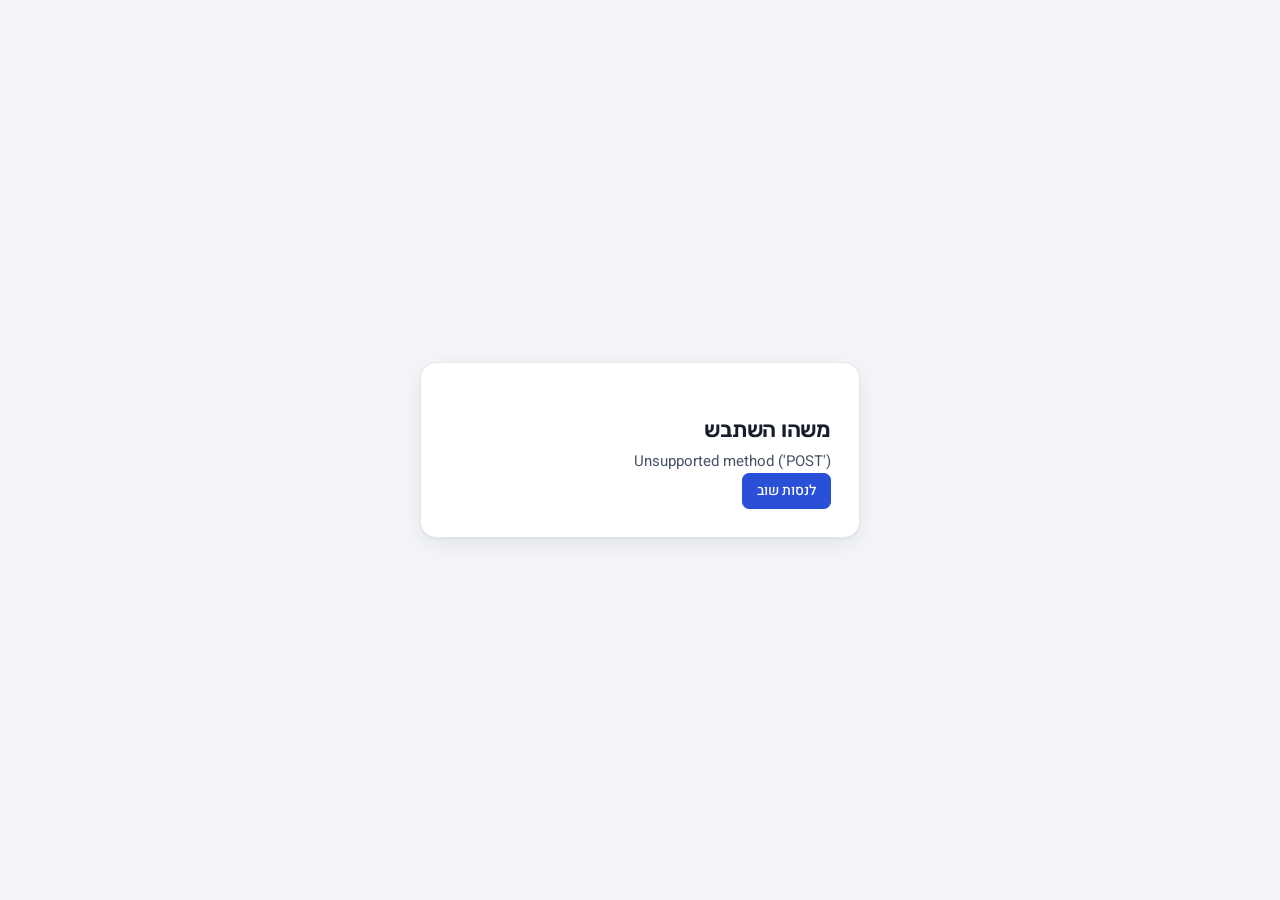
==== index.html @ f9ec4d9c "Add the CTO team task tool MVP Static Preact app (no build step) on Vercel with a Supabase backend: " ====
<!doctype html>
<html lang="he" dir="rtl">
<head>
  <meta charset="utf-8" />
  <meta name="viewport" content="width=device-width, initial-scale=1, viewport-fit=cover" />
  <title>משימות CTO</title>
  <meta name="description" content="כל הפרויקטים, המשימות והחסמים של צוות ה-CTO במקום אחד." />
  <meta name="theme-color" content="#f3f5f8" media="(prefers-color-scheme: light)" />
  <meta name="theme-color" content="#0e1117" media="(prefers-color-scheme: dark)" />
  <meta name="color-scheme" content="light dark" />
  <link rel="manifest" href="/manifest.webmanifest" />
  <link rel="icon" href="/icons/icon.svg" type="image/svg+xml" />
  <link rel="icon" href="/icons/icon-192.png" sizes="192x192" type="image/png" />
  <link rel="apple-touch-icon" href="/icons/apple-touch-icon.png" />
  <meta name="apple-mobile-web-app-capable" content="yes" />
  <meta name="mobile-web-app-capable" content="yes" />
  <meta name="apple-mobile-web-app-title" content="משימות CTO" />
  <meta name="apple-mobile-web-app-status-bar-style" content="default" />
  <link rel="preconnect" href="https://fonts.googleapis.com" />
  <link rel="preconnect" href="https://fonts.gstatic.com" crossorigin />
  <link rel="stylesheet" href="https://fonts.googleapis.com/css2?family=Heebo:wght@400;500;600;700&family=Rubik:wght@500;600;700&display=swap" />
  <link rel="stylesheet" href="/app/styles.css" />
  <script type="importmap">
    { "imports": { "preact": "/app/lib/preact.js", "preact/hooks": "/app/lib/hooks.js", "htm": "/app/lib/htm.js" } }
  </script>
  <link rel="modulepreload" href="/app/lib/preact.js" />
  <link rel="modulepreload" href="/app/main.js" />
</head>
<body>
  <div id="app"><div class="boot"><span class="spinner"></span>טוען…</div></div>
  <noscript>צריך להפעיל JavaScript כדי להשתמש בכלי.</noscript>
  <script type="module" src="/app/main.js"></script>
</body>
</html>
---- app/styles.css ----
/* Layout: right-hand sidebar (RTL) + content column on desktop; top bar, bottom tab bar and a + button on phones.
   Look: calm cool-grey workspace, white surfaces, one ink-blue accent, Monday-style filled status pills. */
:root {
  --bg: #f3f5f8;
  --surface: #ffffff;
  --surface-2: #f6f7fa;
  --hover: #eef1f6;
  --line: #e3e7ee;
  --line-strong: #cfd5df;
  --fg: #161d2b;
  --fg-2: #485266;
  --fg-3: #7b8597;
  --accent: #2b50d8;
  --accent-2: #2342b8;
  --accent-soft: #e9eeff;
  --on-accent: #ffffff;
  --s-todo: #7a8394;
  --s-progress: #d97706;
  --s-waiting: #7c3aed;
  --s-blocked: #dc2626;
  --s-done: #15803d;
  --p-high: #dc2626;
  --p-medium: #d97706;
  --p-low: #94a3b8;
  --h-on: #15803d;
  --h-risk: #d97706;
  --h-off: #dc2626;
  --bad: #c81e1e;
  --bad-bg: #fdecec;
  --warn: #a35a00;
  --warn-bg: #fff3e0;
  --ok: #15803d;
  --ok-bg: #e7f6ec;
  --wait-bg: #f3edff;
  --shadow-sm: 0 1px 2px rgba(16, 24, 40, 0.06);
  --shadow: 0 1px 2px rgba(16, 24, 40, 0.05), 0 6px 20px rgba(16, 24, 40, 0.07);
  --shadow-lg: 0 10px 40px rgba(16, 24, 40, 0.18);
  --r: 10px;
  --r-sm: 7px;
  --f-ui: "Heebo", system-ui, -apple-system, "Segoe UI", Arial, sans-serif;
  --f-display: "Rubik", "Heebo", system-ui, -apple-system, sans-serif;
  --side-w: 248px;
  --tab-h: 62px;
  color-scheme: light;
}
@media (prefers-color-scheme: dark) {
  :root {
    --bg: #0e1117;
    --surface: #161b23;
    --surface-2: #1b212b;
    --hover: #212834;
    --line: #262d39;
    --line-strong: #364052;
    --fg: #e7eaf0;
    --fg-2: #b3bccb;
    --fg-3: #8590a2;
    --accent: #6f8cff;
    --accent-2: #8aa1ff;
    --accent-soft: #1d2747;
    --on-accent: #0b1020;
    --s-todo: #6b7486;
    --bad: #ff8a8a;
    --bad-bg: #3a1a1c;
    --warn: #ffb44d;
    --warn-bg: #352610;
    --ok: #57d18a;
    --ok-bg: #12301f;
    --wait-bg: #2a1f45;
    --shadow-sm: 0 1px 2px rgba(0, 0, 0, 0.4);
    --shadow: 0 1px 2px rgba(0, 0, 0, 0.4), 0 6px 20px rgba(0, 0, 0, 0.35);
    --shadow-lg: 0 10px 40px rgba(0, 0, 0, 0.6);
    color-scheme: dark;
  }
}

* { box-sizing: border-box; }
html, body { margin: 0; }
body {
  background: var(--bg);
  color: var(--fg);
  font-family: var(--f-ui);
  font-size: 15px;
  line-height: 1.5;
  -webkit-font-smoothing: antialiased;
  -webkit-tap-highlight-color: transparent;
}
button, input, select, textarea { font: inherit; color: inherit; }
button { cursor: pointer; background: none; border: 0; padding: 0; }
button:disabled { cursor: default; opacity: 0.55; }
a { color: var(--accent); text-decoration: none; }
:focus-visible { outline: 2px solid var(--accent); outline-offset: 2px; border-radius: 4px; }
h1, h2, h3 { font-family: var(--f-display); margin: 0; text-wrap: balance; }
h1 { font-size: 26px; font-weight: 600; letter-spacing: -0.01em; }
h2 { font-size: 16px; font-weight: 600; }
h3 { font-size: 14px; font-weight: 600; }
.ic { flex: none; }
.muted { color: var(--fg-3); }
.small { font-size: 12px; }
.grow { flex: 1 1 auto; }
.sr { position: absolute; width: 1px; height: 1px; overflow: hidden; clip: rect(0 0 0 0); }
.link { color: var(--accent); font-size: 13px; font-weight: 500; }
.link:hover { text-decoration: underline; }
.eyebrow { margin: 0 0 2px; color: var(--fg-3); font-size: 13px; }
.sub { margin: 4px 0 0; color: var(--fg-2); max-width: 62ch; }
.none { color: var(--fg-3); margin: 6px 0 14px; font-size: 14px; }
.count { font-size: 12px; font-weight: 600; color: var(--fg-3); background: var(--surface-2); border: 1px solid var(--line); border-radius: 20px; padding: 0 8px; line-height: 20px; font-variant-numeric: tabular-nums; }
.dot { width: 9px; height: 9px; border-radius: 50%; display: inline-block; flex: none; }
.badge { font-size: 12px; font-weight: 600; border-radius: 6px; padding: 1px 7px; white-space: nowrap; }
.badge.bad { color: var(--bad); background: var(--bad-bg); }
.badge.warn { color: var(--warn); background: var(--warn-bg); }
.chip { font-size: 12px; border-radius: 20px; padding: 2px 10px; background: var(--accent-soft); color: var(--accent-2); font-weight: 500; }
.chip.warn { background: var(--bad-bg); color: var(--bad); }

/* buttons & inputs */
.btn { display: inline-flex; align-items: center; justify-content: center; gap: 6px; height: 36px; padding: 0 14px; border-radius: var(--r-sm);
  border: 1px solid var(--line-strong); background: var(--surface); font-weight: 500; font-size: 14px; white-space: nowrap; }
.btn:hover:not(:disabled) { background: var(--hover); }
.btn.sm { height: 30px; padding: 0 10px; font-size: 13px; }
.btn.block { width: 100%; }
.btn-primary { background: var(--accent); border-color: var(--accent); color: var(--on-accent); }
.btn-primary:hover:not(:disabled) { background: var(--accent-2); }
.btn.danger { color: var(--bad); }
.icon-btn { width: 36px; height: 36px; border-radius: var(--r-sm); display: inline-grid; place-items: center; color: var(--fg-2); position: relative; flex: none; }
.icon-btn:hover { background: var(--hover); color: var(--fg); }
.icon-btn.sm { width: 26px; height: 26px; }
.input { width: 100%; height: 40px; border: 1px solid var(--line-strong); border-radius: var(--r-sm); background: var(--surface); padding: 0 12px; }
.input:focus { outline: 2px solid var(--accent); outline-offset: -1px; border-color: transparent; }
select.input { padding-inline-end: 8px; }
.lbl { display: block; font-size: 13px; font-weight: 500; color: var(--fg-2); margin: 12px 0 4px; }
.form { display: flex; flex-direction: column; }
.form .input + .input { margin-top: 8px; }
.form-actions { display: flex; gap: 8px; margin-top: 16px; }
.err { color: var(--bad); font-size: 14px; margin: 10px 0 0; }

/* boot & auth */
.boot { min-height: 100vh; display: grid; place-items: center; color: var(--fg-3); gap: 12px; align-content: center; }
.spinner { width: 26px; height: 26px; border-radius: 50%; border: 3px solid var(--line); border-top-color: var(--accent); animation: spin 0.8s linear infinite; }
@keyframes spin { to { transform: rotate(360deg); } }
.auth { min-height: 100vh; display: grid; place-items: center; padding: 24px 16px; }
.auth-card { width: 100%; max-width: 440px; background: var(--surface); border: 1px solid var(--line); border-radius: 16px; padding: 28px; box-shadow: var(--shadow); }
.auth-card h1 { font-size: 22px; margin-top: 22px; }
.auth-card .btn.block { margin-top: 18px; height: 42px; }
.brand-lg { display: flex; gap: 12px; align-items: center; }
.brand-lg strong { display: block; font-family: var(--f-display); font-size: 18px; }
.brand-lg span { color: var(--fg-3); font-size: 13px; }
.logo { display: inline-flex; flex: none; }
.pick-grid { display: grid; grid-template-columns: repeat(2, minmax(0, 1fr)); gap: 10px; margin-top: 18px; }
.pick { display: flex; flex-direction: column; align-items: center; gap: 6px; padding: 18px 10px; border: 1px solid var(--line); border-radius: 12px; background: var(--surface-2); }
.pick:hover:not(:disabled) { border-color: var(--accent); background: var(--accent-soft); }
.pick strong { font-size: 16px; }
.pick span { color: var(--fg-3); font-size: 13px; }

/* avatar */
.avatar { display: inline-grid; place-items: center; border-radius: 50%; color: #fff; font-weight: 600; flex: none; line-height: 1; font-family: var(--f-display); }
.avatar[data-empty] { border: 1.5px dashed var(--line-strong); }

/* shell */
.shell { min-height: 100vh; display: grid; grid-template-columns: var(--side-w) minmax(0, 1fr); }
.sidebar { position: sticky; top: 0; height: 100vh; overflow-y: auto; background: var(--surface); border-inline-end: 1px solid var(--line);
  display: flex; flex-direction: column; padding: 16px 12px; gap: 6px; }
.brand { display: flex; gap: 10px; align-items: center; padding: 4px 8px 14px; }
.brand strong { display: block; font-family: var(--f-display); font-size: 16px; line-height: 1.2; }
.brand span { font-size: 12px; color: var(--fg-3); }
.new-task { margin-bottom: 10px; }
.side-nav { display: flex; flex-direction: column; gap: 2px; }
.side-link { display: flex; align-items: center; gap: 10px; padding: 8px 10px; border-radius: var(--r-sm); color: var(--fg-2); font-weight: 500; }
.side-link:hover { background: var(--hover); color: var(--fg); }
.side-link.on { background: var(--accent-soft); color: var(--accent-2); }
.side-link span:not(.side-count) { flex: 1; }
.side-count { font-size: 12px; font-weight: 600; background: var(--surface-2); border: 1px solid var(--line); color: var(--fg-2); border-radius: 20px; padding: 0 7px; font-variant-numeric: tabular-nums; }
.side-projects { margin-top: 14px; display: flex; flex-direction: column; gap: 1px; min-height: 0; }
.side-sub { font-size: 12px; color: var(--fg-3); padding: 0 10px 4px; letter-spacing: 0.02em; }
.side-proj { display: flex; align-items: center; gap: 9px; padding: 6px 10px; border-radius: var(--r-sm); color: var(--fg-2); font-size: 14px; }
.side-proj span { overflow: hidden; text-overflow: ellipsis; white-space: nowrap; }
.side-proj i { width: 8px; height: 8px; border-radius: 3px; flex: none; }
.side-proj:hover { background: var(--hover); }
.side-proj.on { background: var(--hover); color: var(--fg); font-weight: 500; }
.side-me { margin-top: auto; display: flex; align-items: center; gap: 10px; padding: 10px; border-radius: var(--r); text-align: start; }
.side-me:hover { background: var(--hover); }
.side-me div { flex: 1; min-width: 0; }
.side-me strong { display: block; font-size: 14px; }
.side-me span { font-size: 12px; color: var(--fg-3); }
.main { min-width: 0; display: flex; flex-direction: column; }
.topbar { position: sticky; top: 0; z-index: 20; display: flex; align-items: center; gap: 8px; height: 58px; padding: 0 24px;
  background: color-mix(in srgb, var(--bg) 88%, transparent); backdrop-filter: blur(10px); -webkit-backdrop-filter: blur(10px); border-bottom: 1px solid transparent; }
.topbar-title { display: none; align-items: center; gap: 8px; font-family: var(--f-display); font-weight: 600; font-size: 17px; }
.search-trigger { display: inline-flex; align-items: center; gap: 8px; height: 36px; width: min(340px, 40vw); padding: 0 12px; border-radius: var(--r-sm);
  border: 1px solid var(--line); background: var(--surface); color: var(--fg-3); font-size: 14px; }
.search-trigger:hover { border-color: var(--line-strong); }
.bell-n { position: absolute; top: 3px; inset-inline-start: 3px; min-width: 17px; height: 17px; border-radius: 9px; background: var(--bad); color: #fff; font-size: 11px; font-weight: 700; display: grid; place-items: center; padding: 0 4px; }
.mobile-only { display: none; }
#content { min-width: 0; }
.tabbar, .fab { display: none; }

.page { padding: 8px 28px 64px; max-width: 1240px; width: 100%; margin: 0 auto; display: flex; flex-direction: column; gap: 18px; }
.page-head { display: flex; align-items: flex-end; justify-content: space-between; gap: 16px; flex-wrap: wrap; padding-top: 8px; }
.head-stats { display: flex; gap: 16px; color: var(--fg-2); font-size: 14px; flex-wrap: wrap; }
.head-stats b { font-family: var(--f-display); font-size: 17px; color: var(--fg); font-variant-numeric: tabular-nums; }
.head-stats .bad b, .head-stats .bad { color: var(--bad); }

/* cards */
.card { background: var(--surface); border: 1px solid var(--line); border-radius: 14px; padding: 16px 18px; min-width: 0; }
.card-head { display: flex; align-items: center; justify-content: space-between; margin-bottom: 12px; gap: 8px; }

/* overview */
.kpis { display: grid; grid-template-columns: repeat(4, minmax(0, 1fr)); gap: 12px; }
.kpi { background: var(--surface); border: 1px solid var(--line); border-radius: 14px; padding: 14px 16px; display: flex; flex-direction: column; align-items: flex-start; text-align: start; gap: 2px; }
button.kpi:hover { border-color: var(--line-strong); }
.kpi-n { font-family: var(--f-display); font-size: 32px; font-weight: 600; line-height: 1.1; font-variant-numeric: tabular-nums; }
.kpi-l { color: var(--fg-2); font-size: 14px; }
.kpi.bad .kpi-n { color: var(--bad); }
.kpi.warn .kpi-n { color: var(--warn); }
.kpi.ok .kpi-n { color: var(--ok); }
.ov-grid { display: grid; grid-template-columns: repeat(2, minmax(0, 1fr)); gap: 14px; }
.span-2 { grid-column: span 2; }
.load-list { display: flex; flex-direction: column; gap: 4px; }
.load-row { display: flex; gap: 12px; align-items: center; padding: 8px; border-radius: var(--r); color: inherit; }
.load-row:hover { background: var(--hover); }
.load-main { flex: 1; min-width: 0; display: flex; flex-direction: column; gap: 6px; }
.load-top { display: flex; gap: 8px; align-items: baseline; flex-wrap: wrap; }
.load-top .muted { font-size: 13px; }
.load-n { font-family: var(--f-display); font-weight: 600; font-variant-numeric: tabular-nums; min-width: 22px; text-align: end; }
.stack { display: flex; height: 8px; border-radius: 4px; overflow: hidden; background: var(--surface-2); min-width: 6px; gap: 2px; }
.stack i { display: block; height: 100%; }
.mini-list, .activity, .notifs, .search-res { list-style: none; margin: 0; padding: 0; }
.mini-row { width: 100%; display: grid; grid-template-columns: auto minmax(0, 1fr) auto; grid-template-areas: "dot title days" ". meta meta"; column-gap: 10px; row-gap: 1px; align-items: center; text-align: start; padding: 8px; border-radius: var(--r); }
.mini-row:hover { background: var(--hover); }
.mini-row .dot { grid-area: dot; }
.mini-title { grid-area: title; font-weight: 500; overflow: hidden; text-overflow: ellipsis; white-space: nowrap; }
.mini-meta { grid-area: meta; font-size: 13px; color: var(--fg-3); overflow: hidden; text-overflow: ellipsis; white-space: nowrap; }
.days { grid-area: days; font-size: 12px; font-weight: 600; color: var(--fg-3); white-space: nowrap; font-variant-numeric: tabular-nums; }
.days.bad { color: var(--bad); }
.proj-table { display: flex; flex-direction: column; }
.proj-row { display: grid; grid-template-columns: minmax(160px, 1.4fr) auto minmax(120px, 1fr) auto minmax(0, 1.4fr) auto; gap: 14px; align-items: center; padding: 10px 8px; border-radius: var(--r); color: inherit; border-bottom: 1px solid var(--line); }
.proj-row:last-child { border-bottom: 0; }
.proj-row:hover { background: var(--hover); }
.proj-name { display: flex; align-items: center; gap: 8px; font-weight: 500; min-width: 0; }
.proj-name i { width: 10px; height: 10px; border-radius: 3px; flex: none; }
.proj-prog { display: flex; align-items: center; gap: 8px; font-size: 13px; font-variant-numeric: tabular-nums; }
.proj-prog .progress { flex: 1; }
.proj-flags { display: flex; gap: 6px; }
.proj-note { font-size: 13px; overflow: hidden; text-overflow: ellipsis; white-space: nowrap; min-width: 0; }
.proj-date { font-size: 13px; white-space: nowrap; }
.act-row { width: 100%; display: flex; gap: 8px; align-items: baseline; text-align: start; padding: 7px 8px; border-radius: var(--r-sm); font-size: 14px; }
.act-row:hover { background: var(--hover); }
.act-who { font-weight: 600; white-space: nowrap; }
.act-what { flex: 1; min-width: 0; color: var(--fg-2); overflow: hidden; text-overflow: ellipsis; white-space: nowrap; }
.act-what b { color: var(--fg); font-weight: 500; }
.act-time { font-size: 12px; color: var(--fg-3); white-space: nowrap; }
.st { color: var(--c); font-weight: 600; }

/* status pill & controls */
.pill { background: var(--c); color: #fff; border-radius: 6px; height: 28px; min-width: 88px; padding: 0 10px; font-weight: 600; font-size: 13px; white-space: nowrap; flex: none; }
.pill:hover { filter: brightness(1.08); }
.pill.sm { height: 24px; min-width: 0; font-size: 12px; padding: 0 8px; }
.pill.lg { height: 32px; min-width: 110px; font-size: 14px; }
.owner-btn { display: inline-flex; align-items: center; gap: 6px; padding: 3px 6px 3px 8px; border-radius: 20px; max-width: 150px; }
.owner-btn:hover { background: var(--hover); }
.owner-name { font-size: 13px; overflow: hidden; text-overflow: ellipsis; white-space: nowrap; }
.trow .owner-name, .kcard .owner-name { display: none; }
.prio { display: inline-flex; align-items: center; gap: 5px; padding: 4px 6px; border-radius: 6px; font-size: 13px; color: var(--fg-2); }
.prio:hover { background: var(--hover); }
.prio-high .ic { color: var(--p-high); }
.prio-medium .ic { color: var(--p-medium); }
.prio-low .ic { color: var(--p-low); }
.star { width: 28px; height: 28px; display: inline-grid; place-items: center; border-radius: 6px; color: var(--line-strong); }
.star:hover { background: var(--hover); color: var(--fg-3); }
.star.on { color: #e8a400; }
.star.on .ic { fill: #f5b700; }
.due { position: relative; display: inline-flex; align-items: center; gap: 5px; font-size: 13px; color: var(--fg-2); padding: 4px 6px; border-radius: 6px; white-space: nowrap; cursor: pointer; }
.due:hover { background: var(--hover); }
.due.empty { color: var(--fg-3); }
.due.overdue { color: var(--bad); font-weight: 600; }
.due input { position: absolute; inset: 0; opacity: 0; width: 100%; height: 100%; cursor: pointer; border: 0; padding: 0; }
.due input::-webkit-calendar-picker-indicator { position: absolute; inset: 0; width: 100%; height: 100%; opacity: 0; cursor: pointer; }
.proj-chip { display: inline-flex; align-items: center; gap: 6px; font-size: 12px; color: var(--fg-2); background: var(--surface-2); border: 1px solid var(--line); border-radius: 6px; padding: 0 7px; max-width: 220px; overflow: hidden; text-overflow: ellipsis; white-space: nowrap; }
.proj-chip i { width: 7px; height: 7px; border-radius: 2px; flex: none; }
.health { display: inline-flex; align-items: center; gap: 6px; font-size: 13px; font-weight: 600; color: var(--c); background: color-mix(in srgb, var(--c) 12%, transparent); border-radius: 20px; padding: 2px 10px 2px 10px; white-space: nowrap; }
.health:disabled { opacity: 1; cursor: inherit; }
.health i { width: 8px; height: 8px; border-radius: 50%; background: var(--c); }
.progress { height: 7px; background: var(--surface-2); border: 1px solid var(--line); border-radius: 6px; overflow: hidden; min-width: 60px; }
.progress div { height: 100%; background: var(--s-done); border-radius: 6px; transition: width 0.3s; }

/* task rows */
.rows { display: flex; flex-direction: column; background: var(--surface); border: 1px solid var(--line); border-radius: 12px; overflow: hidden; }
.trow { display: flex; align-items: center; gap: 12px; padding: 9px 12px; border-bottom: 1px solid var(--line); cursor: pointer; }
.trow:last-child { border-bottom: 0; }
.trow:hover { background: var(--surface-2); }
.trow.is-done .trow-title { color: var(--fg-3); text-decoration: line-through; }
.is-pending { opacity: 0.6; }
.trow-main { flex: 1; min-width: 0; }
.trow-title { font-weight: 500; overflow: hidden; text-overflow: ellipsis; display: flex; gap: 6px; align-items: center; }
.trow-meta { display: flex; gap: 8px; align-items: center; flex-wrap: wrap; margin-top: 2px; }
.trow-meta:empty { display: none; }
.meta-item { display: inline-flex; align-items: center; gap: 4px; font-size: 12px; color: var(--fg-3); }
.trow-side { display: flex; align-items: center; gap: 2px; flex: none; }

/* mine groups */
.group { display: flex; flex-direction: column; gap: 8px; }
.group-head { display: flex; align-items: center; gap: 8px; text-align: start; padding: 2px 0; }
.group-head .rot, .pgroup-head .rot { transform: rotate(90deg); }
.group-hint { font-size: 13px; color: var(--fg-3); }
.tone-bad h2 { color: var(--bad); }
.tone-wait .rows { border-color: color-mix(in srgb, var(--s-waiting) 40%, var(--line)); }
.tone-wait h2 { color: var(--s-waiting); }
.tone-focus h2 { color: #b07d00; }

/* quick add */
.quickadd { background: var(--surface); border: 1px solid var(--line); border-radius: 12px; padding: 6px 8px 6px 6px; box-shadow: var(--shadow-sm); }
.quickadd:focus-within { border-color: var(--accent); box-shadow: 0 0 0 3px var(--accent-soft); }
.qa-row { display: flex; align-items: center; gap: 8px; }
.qa-plus { color: var(--fg-3); margin-inline-start: 6px; }
.qa-row input { flex: 1; min-width: 0; border: 0; background: transparent; height: 36px; outline: none; font-size: 15px; }
.qa-chips, .qa-hint { display: flex; gap: 6px; flex-wrap: wrap; padding: 2px 32px 4px 6px; }
.qa-hint { font-size: 12px; color: var(--fg-3); }
.qa-chips:empty { display: none; }

/* team board & kanban */
.board, .kanban { display: grid; grid-auto-flow: column; grid-auto-columns: minmax(210px, 1fr); gap: 12px; overflow-x: auto; padding-bottom: 8px; align-items: start; }
.col, .kcol { background: var(--surface-2); border: 1px solid var(--line); border-radius: 14px; padding: 10px; display: flex; flex-direction: column; gap: 8px; min-width: 0; }
.col-head { display: flex; align-items: center; gap: 10px; padding: 4px 4px 2px; }
.col-who { flex: 1; min-width: 0; display: flex; flex-direction: column; line-height: 1.25; }
.col-who .muted { font-size: 12px; }
.col-flags { display: flex; gap: 6px; padding: 0 4px; }
.col-body, .kcol-body { display: flex; flex-direction: column; gap: 8px; }
.col-empty { margin: 4px; color: var(--fg-3); font-size: 13px; }
.col-add-btn { display: flex; align-items: center; gap: 6px; color: var(--fg-3); font-size: 13px; padding: 6px 8px; border-radius: var(--r-sm); }
.col-add-btn:hover { background: var(--hover); color: var(--fg); }
.kcard { background: var(--surface); border: 1px solid var(--line); border-radius: 10px; padding: 10px 10px 8px; box-shadow: var(--shadow-sm); cursor: pointer; display: flex; flex-direction: column; gap: 6px; }
.kcard:hover { border-color: var(--line-strong); }
.kcard.overdue { border-inline-start: 3px solid var(--bad); }
.kcard-title { font-weight: 500; font-size: 14px; line-height: 1.4; overflow-wrap: anywhere; }
.kcard-meta { display: flex; align-items: center; gap: 4px; flex-wrap: wrap; }
.kcard-proj { display: flex; }
.kcol { border-top: 3px solid var(--c); }
.kcol.over { background: var(--accent-soft); }
.kcol-head { display: flex; align-items: center; justify-content: space-between; padding: 2px 4px; }
.kcol-name { font-weight: 600; color: var(--c); }

/* projects */
.proj-grid { display: grid; grid-template-columns: repeat(auto-fill, minmax(300px, 1fr)); gap: 14px; }
.pcard { background: var(--surface); border: 1px solid var(--line); border-radius: 14px; padding: 16px; color: inherit; display: flex; flex-direction: column; gap: 12px; }
.pcard:hover { border-color: var(--line-strong); box-shadow: var(--shadow); }
.pcard-top { display: flex; align-items: center; gap: 10px; }
.pcard-icon { width: 34px; height: 34px; border-radius: 9px; color: #fff; display: grid; place-items: center; font-family: var(--f-display); font-weight: 600; font-size: 16px; flex: none; }
.pcard-icon.lg { width: 46px; height: 46px; font-size: 21px; border-radius: 12px; }
.pcard-name { flex: 1; min-width: 0; display: flex; flex-direction: column; line-height: 1.3; }
.pcard-name strong { font-size: 15px; }
.pcard-name .muted { font-size: 12px; }
.pcard-note { margin: 0; color: var(--fg-2); font-size: 14px; }
.pcard-prog { display: flex; align-items: center; gap: 10px; font-size: 13px; color: var(--fg-2); font-variant-numeric: tabular-nums; }
.pcard-prog .progress { flex: 1; }
.pcard-foot { display: flex; align-items: center; gap: 8px; flex-wrap: wrap; font-size: 13px; }
.pcard-owner { display: inline-flex; align-items: center; gap: 6px; color: var(--fg-2); }
.back { display: inline-flex; align-items: center; gap: 4px; color: var(--fg-3); font-size: 14px; margin-top: 4px; align-self: flex-start; }
.back:hover { color: var(--fg); }
.proj-head { display: flex; gap: 14px; align-items: flex-start; }
.proj-head-main { flex: 1; min-width: 0; display: flex; flex-direction: column; gap: 2px; }
.inline-text { text-align: start; border-radius: 6px; padding: 2px 6px; margin-inline-start: -6px; max-width: 100%; overflow-wrap: anywhere; }
.inline-text:hover { background: var(--hover); }
.inline-text.h1, .inline-input.h1 { font-family: var(--f-display); font-size: 24px; font-weight: 600; }
.inline-text.desc { color: var(--fg-2); }
.inline-input { border: 1px solid var(--accent); border-radius: 6px; background: var(--surface); padding: 2px 6px; width: 100%; outline: none; }
.proj-facts { display: flex; flex-wrap: wrap; gap: 8px 22px; align-items: center; background: var(--surface); border: 1px solid var(--line); border-radius: 12px; padding: 10px 14px; }
.fact { display: flex; align-items: center; gap: 8px; min-width: 0; }
.fact.wide { flex: 1 1 260px; }
.fact-l { font-size: 12px; color: var(--fg-3); }
.fact-prog { display: flex; align-items: center; gap: 8px; font-size: 13px; font-variant-numeric: tabular-nums; }
.fact-prog .progress { width: 110px; }
.view-bar { display: flex; align-items: center; justify-content: space-between; gap: 12px; flex-wrap: wrap; font-size: 14px; }
.seg { display: inline-flex; background: var(--surface-2); border: 1px solid var(--line); border-radius: 9px; padding: 3px; gap: 2px; }
.seg button { display: inline-flex; align-items: center; gap: 6px; height: 30px; padding: 0 12px; border-radius: 7px; color: var(--fg-2); font-size: 14px; font-weight: 500; }
.seg button.on { background: var(--surface); color: var(--fg); box-shadow: var(--shadow-sm); }
.ptable { display: flex; flex-direction: column; gap: 16px; }
.pgroup { display: flex; flex-direction: column; gap: 6px; }
.pgroup-head { display: flex; align-items: center; gap: 8px; color: var(--c); }
.pgroup-name { font-family: var(--f-display); font-weight: 600; font-size: 15px; }
.tbl { background: var(--surface); border: 1px solid var(--line); border-inline-start: 4px solid var(--c); border-radius: 10px; overflow: hidden; }
.tr { display: grid; grid-template-columns: minmax(200px, 1fr) 150px 120px 120px 110px 40px; align-items: center; gap: 8px; padding: 6px 12px; border-bottom: 1px solid var(--line); min-height: 46px; cursor: pointer; }
.tr:last-child { border-bottom: 0; }
.tr:hover:not(.th):not(.add-row) { background: var(--surface-2); }
.tr.th { font-size: 12px; color: var(--fg-3); min-height: 34px; cursor: default; background: var(--surface-2); }
.td-title { font-weight: 500; overflow: hidden; text-overflow: ellipsis; display: flex; gap: 8px; align-items: center; min-width: 0; }
.sub-count { font-size: 12px; color: var(--fg-3); font-weight: 400; }
.tr.add-btn { width: 100%; display: flex; gap: 6px; color: var(--fg-3); font-size: 14px; text-align: start; }
.tr.add-btn:hover { color: var(--fg); background: var(--surface-2); }
.tr.add-row { display: block; cursor: default; }
.tr.add-row .quickadd { box-shadow: none; }
.tbl .pill { width: 100%; }

/* blockers */
.bsec { display: flex; flex-direction: column; gap: 10px; }
.bsec h2 { display: flex; align-items: center; gap: 8px; }
.bgrid { display: grid; grid-template-columns: repeat(auto-fill, minmax(280px, 1fr)); gap: 12px; }
.bcard { background: var(--surface); border: 1px solid var(--line); border-radius: 12px; padding: 14px; display: flex; flex-direction: column; gap: 8px; cursor: pointer; }
.bcard:hover { border-color: var(--line-strong); box-shadow: var(--shadow); }
.bcard-top { display: flex; justify-content: space-between; align-items: center; }
.bcard-title { font-family: var(--f-ui); font-size: 15px; font-weight: 600; }
.bcard-reason { margin: 0; font-size: 14px; color: var(--fg-2); }
.bcard-who { display: flex; align-items: center; gap: 8px; flex-wrap: wrap; font-size: 13px; }
.bcard-who > span { display: inline-flex; align-items: center; gap: 6px; }
.arrow { color: var(--fg-3); }
.bcard-foot { display: flex; align-items: center; justify-content: space-between; gap: 8px; margin-top: 2px; }
.orow { display: flex; align-items: center; gap: 10px; padding: 9px 12px; border-bottom: 1px solid var(--line); cursor: pointer; }
.orow:last-child { border-bottom: 0; }
.orow:hover { background: var(--surface-2); }
.orow-title { flex: 1; min-width: 0; font-weight: 500; overflow: hidden; text-overflow: ellipsis; white-space: nowrap; }
.orow-who { display: inline-flex; align-items: center; gap: 6px; font-size: 13px; color: var(--fg-2); }

/* empty */
.empty { display: flex; flex-direction: column; align-items: center; text-align: center; gap: 6px; padding: 28px 16px; color: var(--fg-3); }
.empty strong { color: var(--fg-2); font-size: 15px; }
.empty p { margin: 0; font-size: 14px; max-width: 46ch; }

/* drawer */
.drawer-wrap { position: fixed; inset: 0; z-index: 40; background: rgba(10, 14, 22, 0.32); animation: fade 0.15s ease-out; }
.drawer { position: absolute; top: 0; bottom: 0; inset-inline-end: 0; width: min(520px, 100%); background: var(--surface); box-shadow: var(--shadow-lg); display: flex; flex-direction: column; animation: slide 0.18s ease-out; }
@keyframes fade { from { opacity: 0; } }
@keyframes slide { from { transform: translateX(-24px); opacity: 0.6; } }
.drawer-head { display: flex; align-items: center; gap: 6px; padding: 12px 14px; border-bottom: 1px solid var(--line); padding-top: calc(12px + env(safe-area-inset-top, 0px)); }
.drawer-body { overflow-y: auto; padding: 14px 20px 40px; display: flex; flex-direction: column; gap: 16px; }
.title-input { width: 100%; border: 0; resize: none; background: transparent; font-family: var(--f-display); font-size: 21px; font-weight: 600; line-height: 1.35; padding: 4px 6px; margin-inline-start: -6px; border-radius: 8px; overflow: hidden; }
.title-input:hover { background: var(--surface-2); }
.title-input:focus { outline: 2px solid var(--accent); background: var(--surface); }
.blocker-box { background: color-mix(in srgb, var(--s-blocked) 7%, var(--surface)); border: 1px solid color-mix(in srgb, var(--s-blocked) 30%, var(--line)); border-radius: 12px; padding: 12px; display: flex; flex-direction: column; gap: 8px; }
.blocker-head { display: flex; align-items: center; gap: 6px; font-weight: 600; color: var(--bad); }
.fields { display: flex; flex-direction: column; gap: 2px; }
.field-row { display: flex; align-items: center; gap: 10px; min-height: 38px; }
.field-label { width: 88px; flex: none; font-size: 13px; color: var(--fg-3); }
.field-btn { display: inline-flex; align-items: center; gap: 8px; padding: 4px 8px; border-radius: 6px; text-align: start; }
.field-btn:hover { background: var(--hover); }
.field-hint { font-size: 12px; color: var(--fg-3); }
.field-text { width: 100%; border: 1px solid var(--line); border-radius: 8px; background: var(--surface); padding: 8px 10px; resize: none; overflow: hidden; line-height: 1.5; }
.field-text:focus { outline: 2px solid var(--accent); outline-offset: -1px; border-color: transparent; }
.toggle { width: 40px; height: 24px; border-radius: 12px; background: var(--line-strong); position: relative; flex: none; transition: background 0.15s; }
.toggle span { position: absolute; top: 3px; inset-inline-start: 3px; width: 18px; height: 18px; border-radius: 50%; background: #fff; box-shadow: 0 1px 2px rgba(0, 0, 0, 0.25); transition: inset-inline-start 0.15s; }
.toggle.on { background: var(--accent); }
.toggle.on span { inset-inline-start: 19px; }
.dsec { display: flex; flex-direction: column; gap: 8px; }
.dsec h3 { display: flex; align-items: center; gap: 8px; color: var(--fg-2); }
.checklist { list-style: none; margin: 0; padding: 0; display: flex; flex-direction: column; }
.checklist li { display: flex; align-items: center; gap: 10px; padding: 5px 2px; border-radius: 6px; }
.checklist li:hover { background: var(--surface-2); }
.checklist li span { flex: 1; min-width: 0; overflow-wrap: anywhere; }
.checklist li.done span { color: var(--fg-3); text-decoration: line-through; }
.cbox { width: 20px; height: 20px; border-radius: 6px; border: 1.5px solid var(--line-strong); display: grid; place-items: center; color: #fff; flex: none; }
.checklist li.done .cbox { background: var(--s-done); border-color: var(--s-done); }
.inline-add { display: flex; align-items: center; gap: 8px; color: var(--fg-3); padding: 2px; }
.inline-add input { flex: 1; border: 0; background: transparent; height: 32px; outline: none; }
.comments { list-style: none; margin: 0; padding: 0; display: flex; flex-direction: column; gap: 12px; }
.comments li { display: flex; gap: 10px; }
.comments li > div { flex: 1; min-width: 0; }
.c-head { display: flex; gap: 8px; align-items: baseline; font-size: 13px; }
.c-head span { color: var(--fg-3); font-size: 12px; }
.c-body { white-space: pre-wrap; overflow-wrap: anywhere; font-size: 14px; }
.comment-form { display: flex; gap: 8px; }
.comment-form input { flex: 1; min-width: 0; height: 36px; border: 1px solid var(--line-strong); border-radius: 8px; padding: 0 10px; background: var(--surface); }
.history { list-style: none; margin: 0; padding: 0; display: flex; flex-direction: column; gap: 4px; font-size: 13px; }
.history li { display: flex; justify-content: space-between; gap: 10px; }
.meta-foot { font-size: 12px; color: var(--fg-3); margin: 0; }

/* menu */
.menu-backdrop { position: fixed; inset: 0; z-index: 60; }
.menu { position: fixed; background: var(--surface); border: 1px solid var(--line); border-radius: 10px; box-shadow: var(--shadow-lg); padding: 6px; overflow-y: auto; animation: fade 0.1s ease-out; }
.menu-item { width: 100%; display: flex; align-items: center; gap: 10px; min-height: 36px; padding: 4px 10px; border-radius: 7px; text-align: start; font-size: 14px; }
.menu-item:hover, .menu-item:focus-visible { background: var(--hover); }
.menu-item.sel { font-weight: 600; }
.menu-item.danger { color: var(--bad); }
.menu-label { flex: 1; min-width: 0; overflow: hidden; text-overflow: ellipsis; white-space: nowrap; }
.menu-check { color: var(--accent); }
.swatch { width: 16px; height: 16px; border-radius: 5px; flex: none; }

/* modal */
.overlay { position: fixed; inset: 0; z-index: 50; background: rgba(10, 14, 22, 0.36); display: grid; place-items: start center; padding: 10vh 16px 16px; animation: fade 0.12s ease-out; overflow-y: auto; }
.modal { width: 100%; max-width: 520px; background: var(--surface); border-radius: 16px; box-shadow: var(--shadow-lg); display: flex; flex-direction: column; max-height: 80vh; }
.modal.wide { max-width: 720px; }
.modal-head { display: flex; align-items: center; justify-content: space-between; padding: 14px 16px 6px 12px; }
.modal-head h2 { font-size: 18px; }
.modal-body { padding: 4px 18px 18px; overflow-y: auto; }
.notif-actions { display: flex; justify-content: flex-end; margin-bottom: 6px; }
.notif { width: 100%; display: flex; gap: 10px; align-items: baseline; text-align: start; padding: 9px 8px; border-radius: 8px; font-size: 14px; }
.notif:hover { background: var(--hover); }
.notif-dot { width: 8px; height: 8px; border-radius: 50%; flex: none; background: transparent; transform: translateY(-1px); }
.notif.unread .notif-dot { background: var(--accent); }
.notif-text { flex: 1; min-width: 0; color: var(--fg-2); }
.notif.unread .notif-text { color: var(--fg); }
.notif .muted { font-size: 12px; white-space: nowrap; }
.search-res { margin-top: 10px; display: flex; flex-direction: column; }
.sres { width: 100%; display: flex; align-items: center; gap: 10px; padding: 9px 8px; border-radius: 8px; color: inherit; text-align: start; font-size: 14px; }
.sres:hover { background: var(--hover); }
.set-sec { padding: 12px 0; border-bottom: 1px solid var(--line); display: flex; flex-direction: column; gap: 8px; }
.set-sec:last-child { border-bottom: 0; }
.set-sec h3 { color: var(--fg-2); }
.set-sec p { margin: 0; font-size: 14px; }
.set-me { display: flex; align-items: center; gap: 10px; }
.set-me div { flex: 1; display: flex; flex-direction: column; line-height: 1.3; }

/* toasts */
.toasts { position: fixed; z-index: 70; inset-inline: 0; bottom: 20px; display: flex; flex-direction: column; align-items: center; gap: 8px; pointer-events: none; padding: 0 16px; }
.toast { pointer-events: auto; display: flex; align-items: center; gap: 12px; background: #1d2433; color: #fff; padding: 9px 10px 9px 14px; border-radius: 10px; box-shadow: var(--shadow-lg); font-size: 14px; max-width: 520px; animation: fade 0.15s; }
.toast.error { background: #8f1d1d; }
.toast button { color: #9db2ff; font-weight: 600; }
.toast .toast-x { color: #c5ccd8; display: grid; place-items: center; }

/* shared bits added with the interview answers */
.head-actions { display: flex; align-items: center; gap: 8px; flex-wrap: wrap; }
.link.sm { font-size: 12px; align-self: flex-start; }
.form-2 { display: grid; grid-template-columns: 1fr 1fr; gap: 10px; }

/* daily stand-up */
.daily-sum { display: flex; flex-wrap: wrap; gap: 8px 20px; color: var(--fg-2); font-size: 14px; }
.daily-sum b { font-family: var(--f-display); font-size: 20px; color: var(--fg); margin-inline-end: 4px; font-variant-numeric: tabular-nums; }
.daily-sum .warn b { color: var(--warn); }
.dgrid { display: grid; grid-template-columns: repeat(auto-fill, minmax(min(100%, 520px), 1fr)); gap: 14px; align-items: start; }
.dcard { background: var(--surface); border: 1px solid var(--line); border-radius: 14px; padding: 14px 16px; display: flex; flex-direction: column; gap: 12px; min-width: 0; }
.dcard.big { padding: 20px 22px; }
.dcard-head { display: flex; align-items: center; gap: 10px; }
.dcard-who { display: flex; flex-direction: column; line-height: 1.25; flex: 1; min-width: 0; }
.dcard-who strong { font-size: 16px; }
.dcard.big .dcard-who strong { font-size: 20px; }
.dcard-sum { display: flex; gap: 6px; flex-wrap: wrap; }
.dparts { display: grid; grid-template-columns: minmax(0, 1fr); gap: 10px; }
.dcard.big .dparts { grid-template-columns: repeat(3, minmax(0, 1fr)); gap: 16px; }
.dpart { border-inline-start: 3px solid var(--c, var(--line)); padding-inline-start: 10px; display: flex; flex-direction: column; gap: 6px; min-width: 0; }
.dpart.t-done { --c: var(--s-done); }
.dpart.t-today { --c: var(--s-progress); }
.dpart.t-stuck { --c: var(--s-blocked); }
.dpart h3 { display: flex; align-items: center; gap: 6px; font-size: 13px; font-weight: 600; color: var(--fg-2); margin: 0; }
.dpart h3 .ic { color: var(--c); }
.dempty { margin: 0; color: var(--fg-3); font-size: 13px; }
.dlist { list-style: none; margin: 0; padding: 0; display: flex; flex-direction: column; gap: 2px; }
.ditem { display: flex; align-items: center; gap: 8px; padding: 5px 6px; border-radius: 8px; cursor: pointer; min-width: 0; }
.ditem:hover { background: var(--hover); }
.ditem .pill { flex: none; }
.ditem-title { flex: 1; min-width: 0; font-size: 14px; display: flex; flex-direction: column; overflow-wrap: anywhere; }
.ditem.is-done .ditem-title { color: var(--fg-2); }
.ditem-reason { font-size: 12px; color: var(--fg-3); }
.ditem-owner { display: inline-flex; align-items: center; gap: 4px; font-size: 12px; color: var(--fg-2); white-space: nowrap; }
.dwait { display: flex; flex-direction: column; gap: 4px; background: var(--wait-bg); border-radius: 10px; padding: 8px 10px; font-size: 13px; font-weight: 600; color: var(--s-waiting); }
.dwait > .ic { display: none; }
.daily-ctl { display: flex; align-items: center; gap: 8px; flex-wrap: wrap; }
.dtimer { font-family: var(--f-display); font-size: 22px; font-weight: 600; font-variant-numeric: tabular-nums; color: var(--fg-2); min-width: 64px; text-align: center; }
.dtimer.over { color: var(--warn); }

/* project timeline */
.timeline { padding: 12px 14px; overflow-x: auto; }
.tl-grid { min-width: 640px; display: flex; flex-direction: column; }
.tl-head, .tl-row { display: grid; grid-template-columns: 210px minmax(0, 1fr); align-items: center; gap: 12px; }
.tl-head { height: 26px; color: var(--fg-3); font-size: 12px; }
.tl-row { min-height: 44px; border-top: 1px solid var(--line); color: inherit; }
.tl-row:hover { background: var(--surface-2); }
.tl-name { display: flex; align-items: center; gap: 8px; font-weight: 500; font-size: 14px; min-width: 0; overflow: hidden; text-overflow: ellipsis; white-space: nowrap; padding-inline-start: 4px; }
.tl-name i { width: 9px; height: 9px; border-radius: 50%; flex: none; }
.tl-track { position: relative; height: 100%; min-height: 26px; }
.tl-week { position: absolute; top: 4px; transform: translateX(50%); white-space: nowrap; }
.tl-line { position: absolute; top: 0; bottom: 0; width: 1px; background: var(--line); }
.tl-today { position: absolute; top: 0; bottom: 0; width: 2px; background: var(--bad); opacity: 0.7; z-index: 1; }
.tl-bar { position: absolute; top: 50%; transform: translateY(-50%); height: 24px; border-radius: 7px; overflow: hidden; z-index: 2;
  background: color-mix(in srgb, var(--pc) 28%, var(--surface)); border: 1px solid color-mix(in srgb, var(--pc) 55%, transparent); }
.tl-fill { position: absolute; inset-block: 0; inset-inline-start: 0; background: var(--pc); opacity: 0.85; }
.tl-label { position: relative; z-index: 1; display: block; padding-inline: 8px; font-size: 12px; font-weight: 600; line-height: 22px; color: var(--fg); white-space: nowrap; }
.tl-undated { margin: 10px 0 0; font-size: 13px; }
.tl-undated a { color: var(--accent); }

/* comments: links, mentions, suggestions */
.c-body a, .note-links a { color: var(--accent); text-decoration: underline; text-underline-offset: 2px; overflow-wrap: anywhere; }
.mention { color: var(--accent); font-weight: 600; background: var(--accent-soft); border-radius: 4px; padding: 0 3px; }
.note-links { display: flex; flex-wrap: wrap; gap: 6px 12px; margin-top: 6px; font-size: 13px; }
.note-links a { display: inline-flex; align-items: center; gap: 4px; }
.mention-wrap { position: relative; flex: 1; min-width: 0; display: flex; }
.mention-wrap input { flex: 1; min-width: 0; }
.mention-menu { position: absolute; bottom: calc(100% + 6px); inset-inline-start: 0; z-index: 5; list-style: none; margin: 0; padding: 4px; min-width: 180px;
  background: var(--surface); border: 1px solid var(--line); border-radius: 10px; box-shadow: var(--shadow); }
.mention-menu button { width: 100%; display: flex; align-items: center; gap: 8px; padding: 6px 8px; border-radius: 7px; font-size: 14px; text-align: start; }
.mention-menu button.sel, .mention-menu button:hover { background: var(--hover); }

/* weekly report */
.report-text { width: 100%; min-height: 320px; resize: vertical; border: 1px solid var(--line-strong); border-radius: var(--r-sm); background: var(--surface-2);
  padding: 12px; font: 14px/1.6 var(--f-ui); color: var(--fg); white-space: pre-wrap; }
.form-actions a.btn { text-decoration: none; }

/* phones & small tablets */
@media (max-width: 900px) {
  .shell { grid-template-columns: minmax(0, 1fr); }
  .sidebar, .search-trigger { display: none; }
  .mobile-only { display: inline-grid; }
  .topbar { padding: 0 12px 0 8px; padding-top: env(safe-area-inset-top, 0px); height: calc(54px + env(safe-area-inset-top, 0px)); border-bottom-color: var(--line); }
  .topbar-title { display: flex; }
  .page { padding: 12px 16px calc(var(--tab-h) + 96px); gap: 16px; }
  h1 { font-size: 22px; }
  .tabbar { display: flex; position: fixed; z-index: 30; inset-inline: 0; bottom: 0; height: calc(var(--tab-h) + env(safe-area-inset-bottom, 0px)); padding-bottom: env(safe-area-inset-bottom, 0px);
    background: color-mix(in srgb, var(--surface) 94%, transparent); backdrop-filter: blur(12px); -webkit-backdrop-filter: blur(12px); border-top: 1px solid var(--line); }
  .tab { flex: 1; display: flex; flex-direction: column; align-items: center; justify-content: center; gap: 2px; color: var(--fg-3); font-size: 11px; font-weight: 500; }
  .tab.on { color: var(--accent); }
  .tab-ic { position: relative; display: inline-flex; }
  .tab-n { position: absolute; top: -5px; inset-inline-start: -10px; min-width: 17px; height: 17px; border-radius: 9px; background: var(--fg-2); color: var(--surface); font-size: 10px; font-weight: 700; display: grid; place-items: center; padding: 0 4px; }
  .fab { display: grid; place-items: center; position: fixed; z-index: 31; inset-inline-end: 16px; bottom: calc(var(--tab-h) + 16px + env(safe-area-inset-bottom, 0px)); width: 56px; height: 56px; border-radius: 18px;
    background: var(--accent); color: var(--on-accent); box-shadow: 0 6px 20px color-mix(in srgb, var(--accent) 45%, transparent); }
  .kpis { grid-template-columns: repeat(2, minmax(0, 1fr)); gap: 10px; }
  .kpi-n { font-size: 28px; }
  .ov-grid { grid-template-columns: minmax(0, 1fr); }
  .span-2 { grid-column: auto; }
  .card { padding: 14px; }
  .proj-row { grid-template-columns: minmax(0, 1fr) auto; gap: 6px 10px; }
  .proj-prog { grid-column: 1 / -1; }
  .proj-note, .proj-date, .proj-flags:empty { display: none; }
  .trow { flex-wrap: wrap; gap: 8px 10px; padding: 10px 12px; }
  .trow-main { flex-basis: calc(100% - 110px); }
  .trow-side { width: 100%; justify-content: flex-start; padding-inline-start: 0; }
  .trow .pill { min-width: 84px; }
  .board, .kanban { grid-auto-columns: 86%; scroll-snap-type: x mandatory; margin-inline: -16px; padding-inline: 16px; scroll-padding-inline: 16px; }
  .col, .kcol { scroll-snap-align: start; }
  .tr { grid-template-columns: minmax(0, 1fr) auto; grid-template-areas: "title title" "owner status" "due prio"; row-gap: 4px; padding: 10px 12px; }
  .tr > span:nth-child(1) { grid-area: title; }
  .tr > span:nth-child(2) { grid-area: owner; }
  .tr > span:nth-child(3) { grid-area: status; }
  .tr > span:nth-child(4) { grid-area: due; }
  .tr > span:nth-child(5) { grid-area: prio; justify-self: end; display: flex; align-items: center; }
  .tr > span:nth-child(6) { position: absolute; }
  .tr { position: relative; }
  .tr.th { display: none; }
  .tbl .pill { width: auto; }
  .proj-facts { gap: 8px 16px; }
  .drawer { width: 100%; animation: up 0.2s ease-out; }
  @keyframes up { from { transform: translateY(24px); opacity: 0.6; } }
  .drawer-body { padding: 12px 16px calc(40px + env(safe-area-inset-bottom, 0px)); }
  .overlay { place-items: end center; padding: 0; }
  .modal { max-width: none; border-radius: 18px 18px 0 0; max-height: 88vh; padding-bottom: env(safe-area-inset-bottom, 0px); }
  .toasts { bottom: calc(var(--tab-h) + 84px + env(safe-area-inset-bottom, 0px)); }
  .bgrid { grid-template-columns: minmax(0, 1fr); }
  .proj-grid { grid-template-columns: minmax(0, 1fr); }
  .dcard.big .dparts { grid-template-columns: minmax(0, 1fr); }
  .daily-ctl { width: 100%; }
  .daily-ctl .btn-primary { flex: 1; }
  .tl-head, .tl-row { grid-template-columns: 130px minmax(0, 1fr); }
  .head-actions { width: 100%; }
}
@media (prefers-reduced-motion: reduce) {
  *, *::before, *::after { animation: none !important; transition: none !important; }
}
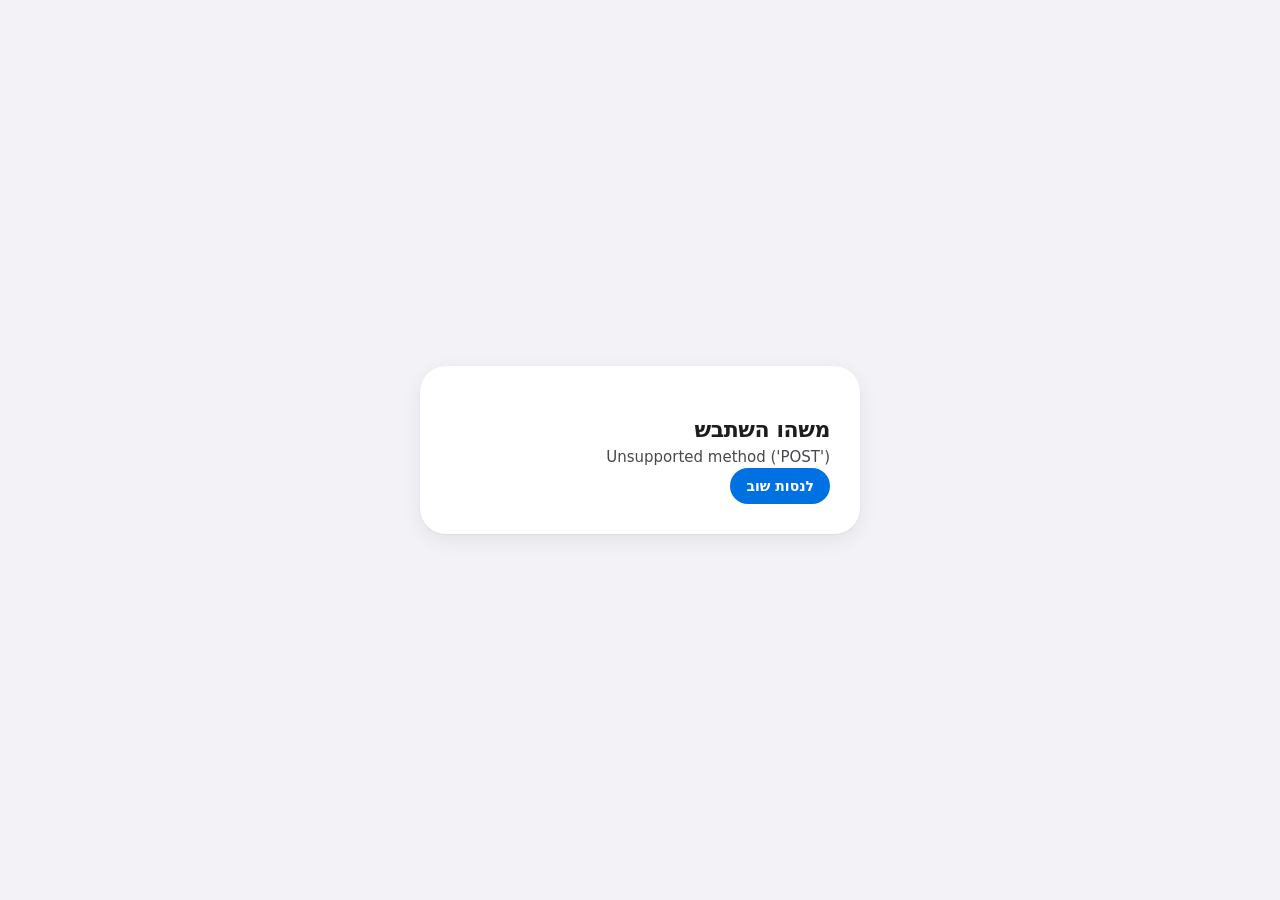
==== commit 1772fbad: "Apply Apple's design principles to every screen, desktop and phone Motion is springs from app/motion" ====
--- a/index.html
+++ b/index.html
@@ -5,8 +5,8 @@
   <meta name="viewport" content="width=device-width, initial-scale=1, viewport-fit=cover" />
   <title>משימות CTO</title>
   <meta name="description" content="כל הפרויקטים, המשימות והחסמים של צוות ה-CTO במקום אחד." />
-  <meta name="theme-color" content="#f3f5f8" media="(prefers-color-scheme: light)" />
-  <meta name="theme-color" content="#0e1117" media="(prefers-color-scheme: dark)" />
+  <meta name="theme-color" content="#f2f2f7" media="(prefers-color-scheme: light)" />
+  <meta name="theme-color" content="#000000" media="(prefers-color-scheme: dark)" />
   <meta name="color-scheme" content="light dark" />
   <link rel="manifest" href="/manifest.webmanifest" />
   <link rel="icon" href="/icons/icon.svg" type="image/svg+xml" />
@@ -16,9 +16,6 @@
   <meta name="mobile-web-app-capable" content="yes" />
   <meta name="apple-mobile-web-app-title" content="משימות CTO" />
   <meta name="apple-mobile-web-app-status-bar-style" content="default" />
-  <link rel="preconnect" href="https://fonts.googleapis.com" />
-  <link rel="preconnect" href="https://fonts.gstatic.com" crossorigin />
-  <link rel="stylesheet" href="https://fonts.googleapis.com/css2?family=Heebo:wght@400;500;600;700&family=Rubik:wght@500;600;700&display=swap" />
   <link rel="stylesheet" href="/app/styles.css" />
   <script type="importmap">
     { "imports": { "preact": "/app/lib/preact.js", "preact/hooks": "/app/lib/hooks.js", "htm": "/app/lib/htm.js" } }
--- a/app/styles.css
+++ b/app/styles.css
@@ -1,154 +1,197 @@
-/* Layout: right-hand sidebar (RTL) + content column on desktop; top bar, bottom tab bar and a + button on phones.
-   Look: calm cool-grey workspace, white surfaces, one ink-blue accent, Monday-style filled status pills. */
+/* Layout: a floating sidebar (RTL) and a content column on desktop; a large title, a glass tab bar and a + button on
+   phones. Look and motion follow Apple's design principles (CLAUDE.md): the system font, grouped surfaces, glass for the
+   chrome that content scrolls under, tinted status capsules, and springs from app/motion.js. */
 :root {
-  --bg: #f3f5f8;
+  --bg: #f2f2f7;
   --surface: #ffffff;
-  --surface-2: #f6f7fa;
-  --hover: #eef1f6;
-  --line: #e3e7ee;
-  --line-strong: #cfd5df;
-  --fg: #161d2b;
-  --fg-2: #485266;
-  --fg-3: #7b8597;
-  --accent: #2b50d8;
-  --accent-2: #2342b8;
-  --accent-soft: #e9eeff;
+  --surface-2: #f2f2f7;
+  --well: #e8e8ed;
+  --fill: rgba(118, 118, 128, 0.12);
+  --fill-2: rgba(118, 118, 128, 0.2);
+  --hover: rgba(118, 118, 128, 0.1);
+  --press: rgba(118, 118, 128, 0.2);
+  --line: rgba(60, 60, 67, 0.13);
+  --line-strong: rgba(60, 60, 67, 0.26);
+  --sep: rgba(60, 60, 67, 0.22);
+  --fg: #1d1d1f;
+  --fg-2: #48484d;
+  --fg-3: #6e6e73;
+  --accent: #0071e3;
+  --accent-2: #0066cc;
+  --accent-soft: rgba(0, 113, 227, 0.11);
   --on-accent: #ffffff;
-  --s-todo: #7a8394;
-  --s-progress: #d97706;
-  --s-waiting: #7c3aed;
-  --s-blocked: #dc2626;
-  --s-done: #15803d;
-  --p-high: #dc2626;
-  --p-medium: #d97706;
-  --p-low: #94a3b8;
-  --h-on: #15803d;
-  --h-risk: #d97706;
-  --h-off: #dc2626;
-  --bad: #c81e1e;
-  --bad-bg: #fdecec;
-  --warn: #a35a00;
-  --warn-bg: #fff3e0;
-  --ok: #15803d;
-  --ok-bg: #e7f6ec;
-  --wait-bg: #f3edff;
-  --shadow-sm: 0 1px 2px rgba(16, 24, 40, 0.06);
-  --shadow: 0 1px 2px rgba(16, 24, 40, 0.05), 0 6px 20px rgba(16, 24, 40, 0.07);
-  --shadow-lg: 0 10px 40px rgba(16, 24, 40, 0.18);
-  --r: 10px;
-  --r-sm: 7px;
-  --f-ui: "Heebo", system-ui, -apple-system, "Segoe UI", Arial, sans-serif;
-  --f-display: "Rubik", "Heebo", system-ui, -apple-system, sans-serif;
-  --side-w: 248px;
+  --thumb: #ffffff;
+  --s-todo: #8e8e93;
+  --s-progress: #ff9500;
+  --s-waiting: #af52de;
+  --s-blocked: #ff3b30;
+  --s-done: #34c759;
+  --p-high: #ff3b30;
+  --p-medium: #ff9500;
+  --p-low: #aeaeb2;
+  --h-on: #34c759;
+  --h-risk: #ff9500;
+  --h-off: #ff3b30;
+  --bad: #d70015;
+  --bad-bg: rgba(255, 59, 48, 0.12);
+  --warn: #b25000;
+  --warn-bg: rgba(255, 149, 0, 0.14);
+  --ok: #248a3d;
+  --ok-bg: rgba(52, 199, 89, 0.14);
+  --wait-bg: rgba(175, 82, 222, 0.12);
+  --ink: 60%; /* how much of a status colour its text keeps on a light tint; the rest is black, for contrast */
+  --glass: rgba(255, 255, 255, 0.72);
+  --glass-thick: rgba(250, 250, 252, 0.9); /* menus and toasts: text sits on it, so it is thicker */
+  --glass-edge: rgba(255, 255, 255, 0.7);
+  --scrim-color: rgba(0, 0, 0, 0.3);
+  --shadow-sm: 0 0.5px 1px rgba(0, 0, 0, 0.05), 0 1px 3px rgba(0, 0, 0, 0.04);
+  --shadow: 0 1px 2px rgba(0, 0, 0, 0.04), 0 6px 20px rgba(0, 0, 0, 0.07);
+  --shadow-lg: 0 18px 50px rgba(0, 0, 0, 0.18), 0 2px 8px rgba(0, 0, 0, 0.06);
+  --r: 12px;
+  --r-sm: 10px;
+  --r-card: 18px;
+  --r-sheet: 28px;
+  --f-ui: system-ui, -apple-system, BlinkMacSystemFont, "Segoe UI", "Noto Sans Hebrew", "Arial Hebrew", Roboto, "Helvetica Neue", Arial, sans-serif;
+  --f-display: var(--f-ui);
+  /* Springs for CSS transitions no finger is holding: damping 1, response 0.3 (settles in 0.44s), and damping 0.72. */
+  --spring: linear(0, 0.035, 0.116, 0.217, 0.324, 0.426, 0.52, 0.603, 0.675, 0.736, 0.786, 0.828, 0.863, 0.891, 0.913, 0.931, 0.946, 0.958, 0.967, 0.974, 0.98, 0.984, 0.988, 0.99, 0.993, 0.994, 0.996, 0.997, 0.997, 0.998, 0.998, 0.999, 1);
+  --spring-bounce: linear(0, 0.026, 0.091, 0.181, 0.284, 0.392, 0.498, 0.597, 0.687, 0.765, 0.832, 0.888, 0.933, 0.968, 0.994, 1.013, 1.026, 1.034, 1.037, 1.038, 1.037, 1.035, 1.031, 1.027, 1.023, 1.019, 1.015, 1.012, 1.009, 1.006, 1.004, 1.002, 1.001, 1, 0.999, 0.999, 0.999, 0.999, 0.999, 0.999, 1);
+  --side-w: 264px;
   --tab-h: 62px;
   color-scheme: light;
 }
 @media (prefers-color-scheme: dark) {
   :root {
-    --bg: #0e1117;
-    --surface: #161b23;
-    --surface-2: #1b212b;
-    --hover: #212834;
-    --line: #262d39;
-    --line-strong: #364052;
-    --fg: #e7eaf0;
-    --fg-2: #b3bccb;
-    --fg-3: #8590a2;
-    --accent: #6f8cff;
-    --accent-2: #8aa1ff;
-    --accent-soft: #1d2747;
-    --on-accent: #0b1020;
-    --s-todo: #6b7486;
-    --bad: #ff8a8a;
-    --bad-bg: #3a1a1c;
-    --warn: #ffb44d;
-    --warn-bg: #352610;
-    --ok: #57d18a;
-    --ok-bg: #12301f;
-    --wait-bg: #2a1f45;
-    --shadow-sm: 0 1px 2px rgba(0, 0, 0, 0.4);
-    --shadow: 0 1px 2px rgba(0, 0, 0, 0.4), 0 6px 20px rgba(0, 0, 0, 0.35);
-    --shadow-lg: 0 10px 40px rgba(0, 0, 0, 0.6);
+    --bg: #000000;
+    --surface: #1c1c1e;
+    --surface-2: #2c2c2e;
+    --well: #121214;
+    --fill: rgba(118, 118, 128, 0.24);
+    --fill-2: rgba(118, 118, 128, 0.36);
+    --hover: rgba(118, 118, 128, 0.18);
+    --press: rgba(118, 118, 128, 0.32);
+    --line: rgba(84, 84, 88, 0.4);
+    --line-strong: rgba(84, 84, 88, 0.7);
+    --sep: rgba(84, 84, 88, 0.6);
+    --fg: #f5f5f7;
+    --fg-2: #d1d1d6;
+    --fg-3: #98989d;
+    --accent: #0a84ff;
+    --accent-2: #4da3ff;
+    --accent-soft: rgba(10, 132, 255, 0.2);
+    --on-accent: #ffffff;
+    --thumb: #636366;
+    --s-todo: #98989d;
+    --s-progress: #ff9f0a;
+    --s-waiting: #bf5af2;
+    --s-blocked: #ff453a;
+    --s-done: #30d158;
+    --p-high: #ff453a;
+    --p-medium: #ff9f0a;
+    --p-low: #636366;
+    --h-on: #30d158;
+    --h-risk: #ff9f0a;
+    --h-off: #ff453a;
+    --bad: #ff6961;
+    --bad-bg: rgba(255, 69, 58, 0.2);
+    --warn: #ffb340;
+    --warn-bg: rgba(255, 159, 10, 0.18);
+    --ok: #30d158;
+    --ok-bg: rgba(48, 209, 88, 0.16);
+    --wait-bg: rgba(191, 90, 242, 0.2);
+    --ink: 100%;
+    --glass: rgba(36, 36, 38, 0.7);
+    --glass-thick: rgba(44, 44, 46, 0.9);
+    --glass-edge: rgba(255, 255, 255, 0.1);
+    --scrim-color: rgba(0, 0, 0, 0.5);
+    --shadow-sm: 0 1px 2px rgba(0, 0, 0, 0.5);
+    --shadow: 0 1px 2px rgba(0, 0, 0, 0.5), 0 8px 24px rgba(0, 0, 0, 0.4);
+    --shadow-lg: 0 18px 56px rgba(0, 0, 0, 0.6), 0 0 0 0.5px rgba(255, 255, 255, 0.1);
     color-scheme: dark;
   }
 }
 
 * { box-sizing: border-box; }
 html, body { margin: 0; }
+html { -webkit-text-size-adjust: 100%; text-size-adjust: 100%; touch-action: manipulation; }
 body {
   background: var(--bg);
   color: var(--fg);
   font-family: var(--f-ui);
-  font-size: 15px;
-  line-height: 1.5;
+  font-size: 0.9375rem;
+  line-height: 1.47;
   -webkit-font-smoothing: antialiased;
+  -moz-osx-font-smoothing: grayscale;
   -webkit-tap-highlight-color: transparent;
 }
 button, input, select, textarea { font: inherit; color: inherit; }
 button { cursor: pointer; background: none; border: 0; padding: 0; }
 button:disabled { cursor: default; opacity: 0.55; }
 a { color: var(--accent); text-decoration: none; }
-:focus-visible { outline: 2px solid var(--accent); outline-offset: 2px; border-radius: 4px; }
+:focus-visible { outline: 3px solid color-mix(in srgb, var(--accent) 55%, transparent); outline-offset: 1px; }
+/* Type: weight, size and leading as a set. Large text tracks tighter and sits on tighter leading. */
 h1, h2, h3 { font-family: var(--f-display); margin: 0; text-wrap: balance; }
-h1 { font-size: 26px; font-weight: 600; letter-spacing: -0.01em; }
-h2 { font-size: 16px; font-weight: 600; }
-h3 { font-size: 14px; font-weight: 600; }
+h1 { font-size: 2rem; font-weight: 700; line-height: 1.12; letter-spacing: -0.02em; }
+h2 { font-size: 1.0625rem; font-weight: 600; line-height: 1.3; letter-spacing: -0.01em; }
+h3 { font-size: 0.9375rem; font-weight: 600; line-height: 1.35; }
 .ic { flex: none; }
 .muted { color: var(--fg-3); }
-.small { font-size: 12px; }
+.small { font-size: 0.75rem; }
 .grow { flex: 1 1 auto; }
 .sr { position: absolute; width: 1px; height: 1px; overflow: hidden; clip: rect(0 0 0 0); }
-.link { color: var(--accent); font-size: 13px; font-weight: 500; }
-.link:hover { text-decoration: underline; }
-.eyebrow { margin: 0 0 2px; color: var(--fg-3); font-size: 13px; }
+.link { color: var(--accent); font-size: 0.8125rem; font-weight: 500; }
+@media (hover: hover) { .link:hover { text-decoration: underline; } }
+.eyebrow { margin: 0 0 2px; color: var(--fg-3); font-size: 0.8125rem; }
 .sub { margin: 4px 0 0; color: var(--fg-2); max-width: 62ch; }
-.none { color: var(--fg-3); margin: 6px 0 14px; font-size: 14px; }
-.count { font-size: 12px; font-weight: 600; color: var(--fg-3); background: var(--surface-2); border: 1px solid var(--line); border-radius: 20px; padding: 0 8px; line-height: 20px; font-variant-numeric: tabular-nums; }
+.none { color: var(--fg-3); margin: 6px 0 14px; font-size: 0.875rem; }
+.count { font-size: 0.75rem; font-weight: 600; color: var(--fg-3); background: var(--fill); border: 0; border-radius: 999px; padding: 0 8px; line-height: 20px; font-variant-numeric: tabular-nums; }
 .dot { width: 9px; height: 9px; border-radius: 50%; display: inline-block; flex: none; }
-.badge { font-size: 12px; font-weight: 600; border-radius: 6px; padding: 1px 7px; white-space: nowrap; }
+.badge { font-size: 0.75rem; font-weight: 600; border-radius: 999px; padding: 1px 8px; white-space: nowrap; }
 .badge.bad { color: var(--bad); background: var(--bad-bg); }
 .badge.warn { color: var(--warn); background: var(--warn-bg); }
-.chip { font-size: 12px; border-radius: 20px; padding: 2px 10px; background: var(--accent-soft); color: var(--accent-2); font-weight: 500; }
+.chip { font-size: 0.75rem; border-radius: 20px; padding: 2px 10px; background: var(--accent-soft); color: var(--accent-2); font-weight: 500; }
 .chip.warn { background: var(--bad-bg); color: var(--bad); }
 
-/* buttons & inputs */
-.btn { display: inline-flex; align-items: center; justify-content: center; gap: 6px; height: 36px; padding: 0 14px; border-radius: var(--r-sm);
-  border: 1px solid var(--line-strong); background: var(--surface); font-weight: 500; font-size: 14px; white-space: nowrap; }
-.btn:hover:not(:disabled) { background: var(--hover); }
-.btn.sm { height: 30px; padding: 0 10px; font-size: 13px; }
+/* buttons & inputs: capsules and filled fields rather than outlines */
+.btn { display: inline-flex; align-items: center; justify-content: center; gap: 6px; min-height: 36px; padding: 0 16px; border-radius: 999px;
+  border: 0; background: var(--fill); color: var(--fg); font-weight: 500; font-size: 0.875rem; white-space: nowrap; }
+@media (hover: hover) { .btn:hover:not(:disabled) { background: var(--fill-2); } }
+.btn.sm { min-height: 30px; padding: 0 12px; font-size: 0.8125rem; }
 .btn.block { width: 100%; }
-.btn-primary { background: var(--accent); border-color: var(--accent); color: var(--on-accent); }
-.btn-primary:hover:not(:disabled) { background: var(--accent-2); }
+.btn-primary { background: var(--accent); color: var(--on-accent); font-weight: 600; }
+@media (hover: hover) { .btn-primary:hover:not(:disabled) { background: color-mix(in srgb, var(--accent) 86%, black); } }
 .btn.danger { color: var(--bad); }
-.icon-btn { width: 36px; height: 36px; border-radius: var(--r-sm); display: inline-grid; place-items: center; color: var(--fg-2); position: relative; flex: none; }
-.icon-btn:hover { background: var(--hover); color: var(--fg); }
+.icon-btn { width: 36px; height: 36px; border-radius: 999px; display: inline-grid; place-items: center; color: var(--fg-2); position: relative; flex: none; }
+@media (hover: hover) { .icon-btn:hover { background: var(--hover); color: var(--fg); } }
 .icon-btn.sm { width: 26px; height: 26px; }
-.input { width: 100%; height: 40px; border: 1px solid var(--line-strong); border-radius: var(--r-sm); background: var(--surface); padding: 0 12px; }
-.input:focus { outline: 2px solid var(--accent); outline-offset: -1px; border-color: transparent; }
+.input { width: 100%; height: 40px; border: 1px solid transparent; border-radius: var(--r-sm); background: var(--fill); padding: 0 12px;
+  transition: background-color 0.2s, border-color 0.2s, box-shadow 0.2s; }
+.input::placeholder { color: var(--fg-3); }
+.input:focus { outline: none; background: var(--surface); border-color: var(--accent); box-shadow: 0 0 0 4px var(--accent-soft); }
 select.input { padding-inline-end: 8px; }
-.lbl { display: block; font-size: 13px; font-weight: 500; color: var(--fg-2); margin: 12px 0 4px; }
+.lbl { display: block; font-size: 0.8125rem; font-weight: 600; color: var(--fg-2); margin: 14px 0 6px; }
 .form { display: flex; flex-direction: column; }
 .form .input + .input { margin-top: 8px; }
-.form-actions { display: flex; gap: 8px; margin-top: 16px; }
-.err { color: var(--bad); font-size: 14px; margin: 10px 0 0; }
+.form-actions { display: flex; gap: 8px; margin-top: 18px; flex-wrap: wrap; }
+.err { color: var(--bad); font-size: 0.875rem; margin: 10px 0 0; }
 
 /* boot & auth */
 .boot { min-height: 100vh; display: grid; place-items: center; color: var(--fg-3); gap: 12px; align-content: center; }
 .spinner { width: 26px; height: 26px; border-radius: 50%; border: 3px solid var(--line); border-top-color: var(--accent); animation: spin 0.8s linear infinite; }
 @keyframes spin { to { transform: rotate(360deg); } }
 .auth { min-height: 100vh; display: grid; place-items: center; padding: 24px 16px; }
-.auth-card { width: 100%; max-width: 440px; background: var(--surface); border: 1px solid var(--line); border-radius: 16px; padding: 28px; box-shadow: var(--shadow); }
-.auth-card h1 { font-size: 22px; margin-top: 22px; }
+.auth-card { width: 100%; max-width: 440px; background: var(--surface); border: 0; border-radius: 26px; padding: 30px; box-shadow: var(--shadow); }
+.auth-card h1 { font-size: 1.375rem; margin-top: 22px; }
 .auth-card .btn.block { margin-top: 18px; height: 42px; }
 .brand-lg { display: flex; gap: 12px; align-items: center; }
-.brand-lg strong { display: block; font-family: var(--f-display); font-size: 18px; }
-.brand-lg span { color: var(--fg-3); font-size: 13px; }
+.brand-lg strong { display: block; font-family: var(--f-display); font-size: 1.125rem; }
+.brand-lg span { color: var(--fg-3); font-size: 0.8125rem; }
 .logo { display: inline-flex; flex: none; }
 .pick-grid { display: grid; grid-template-columns: repeat(2, minmax(0, 1fr)); gap: 10px; margin-top: 18px; }
-.pick { display: flex; flex-direction: column; align-items: center; gap: 6px; padding: 18px 10px; border: 1px solid var(--line); border-radius: 12px; background: var(--surface-2); }
-.pick:hover:not(:disabled) { border-color: var(--accent); background: var(--accent-soft); }
-.pick strong { font-size: 16px; }
-.pick span { color: var(--fg-3); font-size: 13px; }
+.pick { display: flex; flex-direction: column; align-items: center; gap: 6px; padding: 18px 10px; border: 1px solid transparent; border-radius: 18px; background: var(--fill); }
+@media (hover: hover) { .pick:hover:not(:disabled) { border-color: var(--accent); background: var(--accent-soft); } }
+.pick strong { font-size: 1rem; }
+.pick span { color: var(--fg-3); font-size: 0.8125rem; }
 
 /* avatar */
 .avatar { display: inline-grid; place-items: center; border-radius: 50%; color: #fff; font-weight: 600; flex: none; line-height: 1; font-family: var(--f-display); }
@@ -156,58 +199,65 @@
 
 /* shell */
 .shell { min-height: 100vh; display: grid; grid-template-columns: var(--side-w) minmax(0, 1fr); }
-.sidebar { position: sticky; top: 0; height: 100vh; overflow-y: auto; background: var(--surface); border-inline-end: 1px solid var(--line);
-  display: flex; flex-direction: column; padding: 16px 12px; gap: 6px; }
+/* The sidebar floats as an inset panel, like a macOS sidebar; the selected row takes the accent. */
+.sidebar { position: sticky; top: 10px; height: calc(100vh - 20px); margin: 10px; margin-inline-end: 0; overflow-y: auto; background: var(--surface);
+  border-radius: 24px; box-shadow: var(--shadow-sm); display: flex; flex-direction: column; padding: 14px 10px; gap: 6px; scrollbar-width: none; }
+.sidebar::-webkit-scrollbar { display: none; }
 .brand { display: flex; gap: 10px; align-items: center; padding: 4px 8px 14px; }
-.brand strong { display: block; font-family: var(--f-display); font-size: 16px; line-height: 1.2; }
-.brand span { font-size: 12px; color: var(--fg-3); }
+.brand strong { display: block; font-family: var(--f-display); font-size: 1rem; line-height: 1.2; }
+.brand span { font-size: 0.75rem; color: var(--fg-3); }
 .new-task { margin-bottom: 10px; }
 .side-nav { display: flex; flex-direction: column; gap: 2px; }
-.side-link { display: flex; align-items: center; gap: 10px; padding: 8px 10px; border-radius: var(--r-sm); color: var(--fg-2); font-weight: 500; }
-.side-link:hover { background: var(--hover); color: var(--fg); }
-.side-link.on { background: var(--accent-soft); color: var(--accent-2); }
+.side-link { display: flex; align-items: center; gap: 10px; padding: 7px 10px; border-radius: 10px; color: var(--fg); font-weight: 500; }
+.side-link .ic { color: var(--accent); }
+@media (hover: hover) { .side-link:hover { background: var(--hover); color: var(--fg); } }
+.side-link.on { background: var(--accent); color: #fff; }
+.side-link.on .ic { color: #fff; }
 .side-link span:not(.side-count) { flex: 1; }
-.side-count { font-size: 12px; font-weight: 600; background: var(--surface-2); border: 1px solid var(--line); color: var(--fg-2); border-radius: 20px; padding: 0 7px; font-variant-numeric: tabular-nums; }
+.side-count { font-size: 0.75rem; font-weight: 600; background: var(--fill); color: var(--fg-2); border-radius: 999px; padding: 0 7px; font-variant-numeric: tabular-nums; }
+.side-link.on .side-count { background: rgba(255, 255, 255, 0.24); color: #fff; }
 .side-projects { margin-top: 14px; display: flex; flex-direction: column; gap: 1px; min-height: 0; }
-.side-sub { font-size: 12px; color: var(--fg-3); padding: 0 10px 4px; letter-spacing: 0.02em; }
-.side-proj { display: flex; align-items: center; gap: 9px; padding: 6px 10px; border-radius: var(--r-sm); color: var(--fg-2); font-size: 14px; }
+.side-sub { font-size: 0.75rem; font-weight: 600; color: var(--fg-3); padding: 0 10px 4px; letter-spacing: 0.02em; }
+.side-proj { display: flex; align-items: center; gap: 9px; padding: 6px 10px; border-radius: 10px; color: var(--fg-2); font-size: 0.875rem; }
 .side-proj span { overflow: hidden; text-overflow: ellipsis; white-space: nowrap; }
 .side-proj i { width: 8px; height: 8px; border-radius: 3px; flex: none; }
-.side-proj:hover { background: var(--hover); }
-.side-proj.on { background: var(--hover); color: var(--fg); font-weight: 500; }
-.side-me { margin-top: auto; display: flex; align-items: center; gap: 10px; padding: 10px; border-radius: var(--r); text-align: start; }
-.side-me:hover { background: var(--hover); }
+@media (hover: hover) { .side-proj:hover { background: var(--hover); } }
+.side-proj.on { background: var(--fill); color: var(--fg); font-weight: 600; }
+.side-me { margin-top: auto; display: flex; align-items: center; gap: 10px; padding: 10px; border-radius: var(--r-card); text-align: start; }
+@media (hover: hover) { .side-me:hover { background: var(--hover); } }
 .side-me div { flex: 1; min-width: 0; }
-.side-me strong { display: block; font-size: 14px; }
-.side-me span { font-size: 12px; color: var(--fg-3); }
+.side-me strong { display: block; font-size: 0.875rem; }
+.side-me span { font-size: 0.75rem; color: var(--fg-3); }
 .main { min-width: 0; display: flex; flex-direction: column; }
+/* The top bar is clear at the top of a page and turns to glass once content scrolls under it (main.js sets data-scroll). */
 .topbar { position: sticky; top: 0; z-index: 20; display: flex; align-items: center; gap: 8px; height: 58px; padding: 0 24px;
-  background: color-mix(in srgb, var(--bg) 88%, transparent); backdrop-filter: blur(10px); -webkit-backdrop-filter: blur(10px); border-bottom: 1px solid transparent; }
-.topbar-title { display: none; align-items: center; gap: 8px; font-family: var(--f-display); font-weight: 600; font-size: 17px; }
-.search-trigger { display: inline-flex; align-items: center; gap: 8px; height: 36px; width: min(340px, 40vw); padding: 0 12px; border-radius: var(--r-sm);
-  border: 1px solid var(--line); background: var(--surface); color: var(--fg-3); font-size: 14px; }
-.search-trigger:hover { border-color: var(--line-strong); }
-.bell-n { position: absolute; top: 3px; inset-inline-start: 3px; min-width: 17px; height: 17px; border-radius: 9px; background: var(--bad); color: #fff; font-size: 11px; font-weight: 700; display: grid; place-items: center; padding: 0 4px; }
+  background: transparent; border-bottom: 0.5px solid transparent; transition: background-color 0.25s, border-color 0.25s; }
+html[data-scroll="1"] .topbar, html[data-scroll="2"] .topbar { background: var(--glass); -webkit-backdrop-filter: blur(24px) saturate(180%); backdrop-filter: blur(24px) saturate(180%); border-bottom-color: var(--sep); }
+.topbar-title { display: none; align-items: center; gap: 8px; font-family: var(--f-display); font-weight: 600; font-size: 1.0625rem; letter-spacing: -0.01em; }
+.search-trigger { display: inline-flex; align-items: center; gap: 8px; height: 36px; width: min(340px, 40vw); padding: 0 12px; border-radius: 10px;
+  border: 0; background: var(--fill); color: var(--fg-3); font-size: 0.875rem; }
+@media (hover: hover) { .search-trigger:hover { background: var(--fill-2); } }
+.bell-n { position: absolute; top: 3px; inset-inline-start: 3px; min-width: 17px; height: 17px; border-radius: 9px; background: var(--s-blocked); color: #fff; font-size: 0.6875rem; font-weight: 700; display: grid; place-items: center; padding: 0 4px; }
 .mobile-only { display: none; }
 #content { min-width: 0; }
 .tabbar, .fab { display: none; }
 
-.page { padding: 8px 28px 64px; max-width: 1240px; width: 100%; margin: 0 auto; display: flex; flex-direction: column; gap: 18px; }
+.page { padding: 8px 32px 72px; max-width: 1240px; width: 100%; margin: 0 auto; display: flex; flex-direction: column; gap: 20px; }
 .page-head { display: flex; align-items: flex-end; justify-content: space-between; gap: 16px; flex-wrap: wrap; padding-top: 8px; }
-.head-stats { display: flex; gap: 16px; color: var(--fg-2); font-size: 14px; flex-wrap: wrap; }
-.head-stats b { font-family: var(--f-display); font-size: 17px; color: var(--fg); font-variant-numeric: tabular-nums; }
+.head-stats { display: flex; gap: 16px; color: var(--fg-2); font-size: 0.875rem; flex-wrap: wrap; }
+.head-stats b { font-family: var(--f-display); font-size: 1.0625rem; color: var(--fg); font-variant-numeric: tabular-nums; }
 .head-stats .bad b, .head-stats .bad { color: var(--bad); }
 
 /* cards */
-.card { background: var(--surface); border: 1px solid var(--line); border-radius: 14px; padding: 16px 18px; min-width: 0; }
+.card { background: var(--surface); border: 0; border-radius: var(--r-card); padding: 16px 18px; min-width: 0; }
 .card-head { display: flex; align-items: center; justify-content: space-between; margin-bottom: 12px; gap: 8px; }
 
 /* overview */
 .kpis { display: grid; grid-template-columns: repeat(4, minmax(0, 1fr)); gap: 12px; }
-.kpi { background: var(--surface); border: 1px solid var(--line); border-radius: 14px; padding: 14px 16px; display: flex; flex-direction: column; align-items: flex-start; text-align: start; gap: 2px; }
-button.kpi:hover { border-color: var(--line-strong); }
-.kpi-n { font-family: var(--f-display); font-size: 32px; font-weight: 600; line-height: 1.1; font-variant-numeric: tabular-nums; }
-.kpi-l { color: var(--fg-2); font-size: 14px; }
+.kpi { background: var(--surface); border: 0; border-radius: var(--r-card); padding: 14px 16px; display: flex; flex-direction: column; align-items: flex-start; text-align: start; gap: 2px; }
+@media (hover: hover) { button.kpi:hover { border-color: var(--line-strong); } }
+.kpi-n { font-family: var(--f-display); font-size: 2rem; font-weight: 600; line-height: 1.1; font-variant-numeric: tabular-nums; }
+.kpi-l { color: var(--fg-2); font-size: 0.875rem; }
 .kpi.bad .kpi-n { color: var(--bad); }
 .kpi.warn .kpi-n { color: var(--warn); }
 .kpi.ok .kpi-n { color: var(--ok); }
@@ -215,175 +265,178 @@
 .span-2 { grid-column: span 2; }
 .load-list { display: flex; flex-direction: column; gap: 4px; }
 .load-row { display: flex; gap: 12px; align-items: center; padding: 8px; border-radius: var(--r); color: inherit; }
-.load-row:hover { background: var(--hover); }
+@media (hover: hover) { .load-row:hover { background: var(--hover); } }
 .load-main { flex: 1; min-width: 0; display: flex; flex-direction: column; gap: 6px; }
 .load-top { display: flex; gap: 8px; align-items: baseline; flex-wrap: wrap; }
-.load-top .muted { font-size: 13px; }
+.load-top .muted { font-size: 0.8125rem; }
 .load-n { font-family: var(--f-display); font-weight: 600; font-variant-numeric: tabular-nums; min-width: 22px; text-align: end; }
 .stack { display: flex; height: 8px; border-radius: 4px; overflow: hidden; background: var(--surface-2); min-width: 6px; gap: 2px; }
 .stack i { display: block; height: 100%; }
 .mini-list, .activity, .notifs, .search-res { list-style: none; margin: 0; padding: 0; }
 .mini-row { width: 100%; display: grid; grid-template-columns: auto minmax(0, 1fr) auto; grid-template-areas: "dot title days" ". meta meta"; column-gap: 10px; row-gap: 1px; align-items: center; text-align: start; padding: 8px; border-radius: var(--r); }
-.mini-row:hover { background: var(--hover); }
+@media (hover: hover) { .mini-row:hover { background: var(--hover); } }
 .mini-row .dot { grid-area: dot; }
 .mini-title { grid-area: title; font-weight: 500; overflow: hidden; text-overflow: ellipsis; white-space: nowrap; }
-.mini-meta { grid-area: meta; font-size: 13px; color: var(--fg-3); overflow: hidden; text-overflow: ellipsis; white-space: nowrap; }
-.days { grid-area: days; font-size: 12px; font-weight: 600; color: var(--fg-3); white-space: nowrap; font-variant-numeric: tabular-nums; }
+.mini-meta { grid-area: meta; font-size: 0.8125rem; color: var(--fg-3); overflow: hidden; text-overflow: ellipsis; white-space: nowrap; }
+.days { grid-area: days; font-size: 0.75rem; font-weight: 600; color: var(--fg-3); white-space: nowrap; font-variant-numeric: tabular-nums; }
 .days.bad { color: var(--bad); }
 .proj-table { display: flex; flex-direction: column; }
 .proj-row { display: grid; grid-template-columns: minmax(160px, 1.4fr) auto minmax(120px, 1fr) auto minmax(0, 1.4fr) auto; gap: 14px; align-items: center; padding: 10px 8px; border-radius: var(--r); color: inherit; border-bottom: 1px solid var(--line); }
 .proj-row:last-child { border-bottom: 0; }
-.proj-row:hover { background: var(--hover); }
+@media (hover: hover) { .proj-row:hover { background: var(--hover); } }
 .proj-name { display: flex; align-items: center; gap: 8px; font-weight: 500; min-width: 0; }
 .proj-name i { width: 10px; height: 10px; border-radius: 3px; flex: none; }
-.proj-prog { display: flex; align-items: center; gap: 8px; font-size: 13px; font-variant-numeric: tabular-nums; }
+.proj-prog { display: flex; align-items: center; gap: 8px; font-size: 0.8125rem; font-variant-numeric: tabular-nums; }
 .proj-prog .progress { flex: 1; }
 .proj-flags { display: flex; gap: 6px; }
-.proj-note { font-size: 13px; overflow: hidden; text-overflow: ellipsis; white-space: nowrap; min-width: 0; }
-.proj-date { font-size: 13px; white-space: nowrap; }
-.act-row { width: 100%; display: flex; gap: 8px; align-items: baseline; text-align: start; padding: 7px 8px; border-radius: var(--r-sm); font-size: 14px; }
-.act-row:hover { background: var(--hover); }
+.proj-note { font-size: 0.8125rem; overflow: hidden; text-overflow: ellipsis; white-space: nowrap; min-width: 0; }
+.proj-date { font-size: 0.8125rem; white-space: nowrap; }
+.act-row { width: 100%; display: flex; gap: 8px; align-items: baseline; text-align: start; padding: 7px 8px; border-radius: var(--r-sm); font-size: 0.875rem; }
+@media (hover: hover) { .act-row:hover { background: var(--hover); } }
 .act-who { font-weight: 600; white-space: nowrap; }
 .act-what { flex: 1; min-width: 0; color: var(--fg-2); overflow: hidden; text-overflow: ellipsis; white-space: nowrap; }
 .act-what b { color: var(--fg); font-weight: 500; }
-.act-time { font-size: 12px; color: var(--fg-3); white-space: nowrap; }
-.st { color: var(--c); font-weight: 600; }
+.act-time { font-size: 0.75rem; color: var(--fg-3); white-space: nowrap; }
+.st { color: color-mix(in oklab, var(--c) var(--ink), black); font-weight: 600; }
 
 /* status pill & controls */
-.pill { background: var(--c); color: #fff; border-radius: 6px; height: 28px; min-width: 88px; padding: 0 10px; font-weight: 600; font-size: 13px; white-space: nowrap; flex: none; }
-.pill:hover { filter: brightness(1.08); }
-.pill.sm { height: 24px; min-width: 0; font-size: 12px; padding: 0 8px; }
-.pill.lg { height: 32px; min-width: 110px; font-size: 14px; }
+.pill { background: color-mix(in srgb, var(--c) 15%, transparent); color: color-mix(in oklab, var(--c) var(--ink), black); border-radius: 999px; height: 28px; min-width: 88px; padding: 0 12px; font-weight: 600; font-size: 0.8125rem; white-space: nowrap; flex: none; }
+@media (hover: hover) { .pill:hover { background: color-mix(in srgb, var(--c) 24%, transparent); } }
+.pill.sm { height: 24px; min-width: 0; font-size: 0.75rem; padding: 0 8px; }
+.pill.lg { height: 32px; min-width: 110px; font-size: 0.875rem; }
 .owner-btn { display: inline-flex; align-items: center; gap: 6px; padding: 3px 6px 3px 8px; border-radius: 20px; max-width: 150px; }
-.owner-btn:hover { background: var(--hover); }
-.owner-name { font-size: 13px; overflow: hidden; text-overflow: ellipsis; white-space: nowrap; }
+@media (hover: hover) { .owner-btn:hover { background: var(--hover); } }
+.owner-name { font-size: 0.8125rem; overflow: hidden; text-overflow: ellipsis; white-space: nowrap; }
 .trow .owner-name, .kcard .owner-name { display: none; }
-.prio { display: inline-flex; align-items: center; gap: 5px; padding: 4px 6px; border-radius: 6px; font-size: 13px; color: var(--fg-2); }
-.prio:hover { background: var(--hover); }
+.prio { display: inline-flex; align-items: center; gap: 5px; padding: 4px 6px; border-radius: 8px; font-size: 0.8125rem; color: var(--fg-2); }
+@media (hover: hover) { .prio:hover { background: var(--hover); } }
 .prio-high .ic { color: var(--p-high); }
 .prio-medium .ic { color: var(--p-medium); }
 .prio-low .ic { color: var(--p-low); }
 .star { width: 28px; height: 28px; display: inline-grid; place-items: center; border-radius: 6px; color: var(--line-strong); }
-.star:hover { background: var(--hover); color: var(--fg-3); }
+@media (hover: hover) { .star:hover { background: var(--hover); color: var(--fg-3); } }
 .star.on { color: #e8a400; }
 .star.on .ic { fill: #f5b700; }
-.due { position: relative; display: inline-flex; align-items: center; gap: 5px; font-size: 13px; color: var(--fg-2); padding: 4px 6px; border-radius: 6px; white-space: nowrap; cursor: pointer; }
-.due:hover { background: var(--hover); }
+.due { position: relative; display: inline-flex; align-items: center; gap: 5px; font-size: 0.8125rem; color: var(--fg-2); padding: 4px 6px; border-radius: 6px; white-space: nowrap; cursor: pointer; }
+@media (hover: hover) { .due:hover { background: var(--hover); } }
 .due.empty { color: var(--fg-3); }
 .due.overdue { color: var(--bad); font-weight: 600; }
 .due input { position: absolute; inset: 0; opacity: 0; width: 100%; height: 100%; cursor: pointer; border: 0; padding: 0; }
 .due input::-webkit-calendar-picker-indicator { position: absolute; inset: 0; width: 100%; height: 100%; opacity: 0; cursor: pointer; }
-.proj-chip { display: inline-flex; align-items: center; gap: 6px; font-size: 12px; color: var(--fg-2); background: var(--surface-2); border: 1px solid var(--line); border-radius: 6px; padding: 0 7px; max-width: 220px; overflow: hidden; text-overflow: ellipsis; white-space: nowrap; }
+.proj-chip { display: inline-flex; align-items: center; gap: 6px; font-size: 0.75rem; color: var(--fg-2); background: var(--fill); border: 0; border-radius: 999px; padding: 0 7px; max-width: 220px; overflow: hidden; text-overflow: ellipsis; white-space: nowrap; }
 .proj-chip i { width: 7px; height: 7px; border-radius: 2px; flex: none; }
-.health { display: inline-flex; align-items: center; gap: 6px; font-size: 13px; font-weight: 600; color: var(--c); background: color-mix(in srgb, var(--c) 12%, transparent); border-radius: 20px; padding: 2px 10px 2px 10px; white-space: nowrap; }
+.health { display: inline-flex; align-items: center; gap: 6px; font-size: 0.8125rem; font-weight: 600; color: color-mix(in oklab, var(--c) var(--ink), black); background: color-mix(in srgb, var(--c) 12%, transparent); border-radius: 20px; padding: 2px 10px 2px 10px; white-space: nowrap; }
 .health:disabled { opacity: 1; cursor: inherit; }
 .health i { width: 8px; height: 8px; border-radius: 50%; background: var(--c); }
-.progress { height: 7px; background: var(--surface-2); border: 1px solid var(--line); border-radius: 6px; overflow: hidden; min-width: 60px; }
-.progress div { height: 100%; background: var(--s-done); border-radius: 6px; transition: width 0.3s; }
+.progress { height: 6px; background: var(--fill); border-radius: 999px; overflow: hidden; min-width: 60px; }
+.progress div { height: 100%; background: var(--s-done); border-radius: 999px; transition: width 0.44s var(--spring); }
 
 /* task rows */
-.rows { display: flex; flex-direction: column; background: var(--surface); border: 1px solid var(--line); border-radius: 12px; overflow: hidden; }
+.rows { display: flex; flex-direction: column; background: var(--surface); border: 0; border-radius: 14px; overflow: hidden; }
 .trow { display: flex; align-items: center; gap: 12px; padding: 9px 12px; border-bottom: 1px solid var(--line); cursor: pointer; }
 .trow:last-child { border-bottom: 0; }
-.trow:hover { background: var(--surface-2); }
+@media (hover: hover) { .trow:hover { background: var(--surface-2); } }
 .trow.is-done .trow-title { color: var(--fg-3); text-decoration: line-through; }
 .is-pending { opacity: 0.6; }
 .trow-main { flex: 1; min-width: 0; }
 .trow-title { font-weight: 500; overflow: hidden; text-overflow: ellipsis; display: flex; gap: 6px; align-items: center; }
 .trow-meta { display: flex; gap: 8px; align-items: center; flex-wrap: wrap; margin-top: 2px; }
 .trow-meta:empty { display: none; }
-.meta-item { display: inline-flex; align-items: center; gap: 4px; font-size: 12px; color: var(--fg-3); }
+.meta-item { display: inline-flex; align-items: center; gap: 4px; font-size: 0.75rem; color: var(--fg-3); }
 .trow-side { display: flex; align-items: center; gap: 2px; flex: none; }
 
 /* mine groups */
 .group { display: flex; flex-direction: column; gap: 8px; }
 .group-head { display: flex; align-items: center; gap: 8px; text-align: start; padding: 2px 0; }
 .group-head .rot, .pgroup-head .rot { transform: rotate(90deg); }
-.group-hint { font-size: 13px; color: var(--fg-3); }
+.group-hint { font-size: 0.8125rem; color: var(--fg-3); }
 .tone-bad h2 { color: var(--bad); }
 .tone-wait .rows { border-color: color-mix(in srgb, var(--s-waiting) 40%, var(--line)); }
-.tone-wait h2 { color: var(--s-waiting); }
+.tone-wait h2 { color: color-mix(in oklab, var(--s-waiting) var(--ink), black); }
 .tone-focus h2 { color: #b07d00; }
 
 /* quick add */
-.quickadd { background: var(--surface); border: 1px solid var(--line); border-radius: 12px; padding: 6px 8px 6px 6px; box-shadow: var(--shadow-sm); }
+.quickadd { background: var(--surface); border: 1px solid transparent; border-radius: var(--r-card); padding: 6px 8px 6px 6px; box-shadow: var(--shadow-sm); }
 .quickadd:focus-within { border-color: var(--accent); box-shadow: 0 0 0 3px var(--accent-soft); }
 .qa-row { display: flex; align-items: center; gap: 8px; }
 .qa-plus { color: var(--fg-3); margin-inline-start: 6px; }
-.qa-row input { flex: 1; min-width: 0; border: 0; background: transparent; height: 36px; outline: none; font-size: 15px; }
+.qa-row input { flex: 1; min-width: 0; border: 0; background: transparent; height: 36px; outline: none; font-size: 0.9375rem; }
 .qa-chips, .qa-hint { display: flex; gap: 6px; flex-wrap: wrap; padding: 2px 32px 4px 6px; }
-.qa-hint { font-size: 12px; color: var(--fg-3); }
+.qa-hint { font-size: 0.75rem; color: var(--fg-3); }
 .qa-chips:empty { display: none; }
 
 /* team board & kanban */
 .board, .kanban { display: grid; grid-auto-flow: column; grid-auto-columns: minmax(210px, 1fr); gap: 12px; overflow-x: auto; padding-bottom: 8px; align-items: start; }
-.col, .kcol { background: var(--surface-2); border: 1px solid var(--line); border-radius: 14px; padding: 10px; display: flex; flex-direction: column; gap: 8px; min-width: 0; }
+.col, .kcol { background: var(--well); border: 0; border-radius: var(--r-card); padding: 10px; display: flex; flex-direction: column; gap: 8px; min-width: 0; }
 .col-head { display: flex; align-items: center; gap: 10px; padding: 4px 4px 2px; }
 .col-who { flex: 1; min-width: 0; display: flex; flex-direction: column; line-height: 1.25; }
-.col-who .muted { font-size: 12px; }
+.col-who .muted { font-size: 0.75rem; }
 .col-flags { display: flex; gap: 6px; padding: 0 4px; }
 .col-body, .kcol-body { display: flex; flex-direction: column; gap: 8px; }
-.col-empty { margin: 4px; color: var(--fg-3); font-size: 13px; }
-.col-add-btn { display: flex; align-items: center; gap: 6px; color: var(--fg-3); font-size: 13px; padding: 6px 8px; border-radius: var(--r-sm); }
-.col-add-btn:hover { background: var(--hover); color: var(--fg); }
-.kcard { background: var(--surface); border: 1px solid var(--line); border-radius: 10px; padding: 10px 10px 8px; box-shadow: var(--shadow-sm); cursor: pointer; display: flex; flex-direction: column; gap: 6px; }
-.kcard:hover { border-color: var(--line-strong); }
-.kcard.overdue { border-inline-start: 3px solid var(--bad); }
-.kcard-title { font-weight: 500; font-size: 14px; line-height: 1.4; overflow-wrap: anywhere; }
+.col-empty { margin: 4px; color: var(--fg-3); font-size: 0.8125rem; }
+.col-add-btn { display: flex; align-items: center; gap: 6px; color: var(--fg-3); font-size: 0.8125rem; padding: 6px 8px; border-radius: var(--r-sm); }
+@media (hover: hover) { .col-add-btn:hover { background: var(--hover); color: var(--fg); } }
+.kcard { position: relative; background: var(--surface); border: 1px solid transparent; border-radius: 14px; padding: 10px 10px 8px; box-shadow: var(--shadow-sm); cursor: pointer; display: flex; flex-direction: column; gap: 6px; }
+@media (hover: hover) { .kcard:hover { border-color: var(--line-strong); } }
+.kcard.overdue { --bar: var(--bad); }
+.kcard-title { font-weight: 500; font-size: 0.875rem; line-height: 1.4; overflow-wrap: anywhere; }
 .kcard-meta { display: flex; align-items: center; gap: 4px; flex-wrap: wrap; }
 .kcard-proj { display: flex; }
-.kcol { border-top: 3px solid var(--c); }
+.kcol-name::before { content: ''; width: 8px; height: 8px; border-radius: 50%; background: var(--c); }
 .kcol.over { background: var(--accent-soft); }
 .kcol-head { display: flex; align-items: center; justify-content: space-between; padding: 2px 4px; }
-.kcol-name { font-weight: 600; color: var(--c); }
+.kcol-name { display: inline-flex; align-items: center; gap: 6px; font-weight: 600; color: color-mix(in oklab, var(--c) var(--ink), black); }
 
 /* projects */
 .proj-grid { display: grid; grid-template-columns: repeat(auto-fill, minmax(300px, 1fr)); gap: 14px; }
-.pcard { background: var(--surface); border: 1px solid var(--line); border-radius: 14px; padding: 16px; color: inherit; display: flex; flex-direction: column; gap: 12px; }
-.pcard:hover { border-color: var(--line-strong); box-shadow: var(--shadow); }
+.pcard { background: var(--surface); border: 0; border-radius: var(--r-card); padding: 16px; color: inherit; display: flex; flex-direction: column; gap: 12px; }
+@media (hover: hover) { .pcard:hover { border-color: var(--line-strong); box-shadow: var(--shadow); } }
 .pcard-top { display: flex; align-items: center; gap: 10px; }
-.pcard-icon { width: 34px; height: 34px; border-radius: 9px; color: #fff; display: grid; place-items: center; font-family: var(--f-display); font-weight: 600; font-size: 16px; flex: none; }
-.pcard-icon.lg { width: 46px; height: 46px; font-size: 21px; border-radius: 12px; }
+.pcard-icon { width: 34px; height: 34px; border-radius: 9px; color: #fff; display: grid; place-items: center; font-family: var(--f-display); font-weight: 600; font-size: 1rem; flex: none; }
+.pcard-icon.lg { width: 46px; height: 46px; font-size: 1.3125rem; border-radius: 14px; }
 .pcard-name { flex: 1; min-width: 0; display: flex; flex-direction: column; line-height: 1.3; }
-.pcard-name strong { font-size: 15px; }
-.pcard-name .muted { font-size: 12px; }
-.pcard-note { margin: 0; color: var(--fg-2); font-size: 14px; }
-.pcard-prog { display: flex; align-items: center; gap: 10px; font-size: 13px; color: var(--fg-2); font-variant-numeric: tabular-nums; }
+.pcard-name strong { font-size: 0.9375rem; }
+.pcard-name .muted { font-size: 0.75rem; }
+.pcard-note { margin: 0; color: var(--fg-2); font-size: 0.875rem; }
+.pcard-prog { display: flex; align-items: center; gap: 10px; font-size: 0.8125rem; color: var(--fg-2); font-variant-numeric: tabular-nums; }
 .pcard-prog .progress { flex: 1; }
-.pcard-foot { display: flex; align-items: center; gap: 8px; flex-wrap: wrap; font-size: 13px; }
+.pcard-foot { display: flex; align-items: center; gap: 8px; flex-wrap: wrap; font-size: 0.8125rem; }
 .pcard-owner { display: inline-flex; align-items: center; gap: 6px; color: var(--fg-2); }
-.back { display: inline-flex; align-items: center; gap: 4px; color: var(--fg-3); font-size: 14px; margin-top: 4px; align-self: flex-start; }
-.back:hover { color: var(--fg); }
+.back { display: inline-flex; align-items: center; gap: 4px; color: var(--fg-3); font-size: 0.875rem; margin-top: 4px; align-self: flex-start; }
+@media (hover: hover) { .back:hover { color: var(--fg); } }
 .proj-head { display: flex; gap: 14px; align-items: flex-start; }
 .proj-head-main { flex: 1; min-width: 0; display: flex; flex-direction: column; gap: 2px; }
 .inline-text { text-align: start; border-radius: 6px; padding: 2px 6px; margin-inline-start: -6px; max-width: 100%; overflow-wrap: anywhere; }
-.inline-text:hover { background: var(--hover); }
-.inline-text.h1, .inline-input.h1 { font-family: var(--f-display); font-size: 24px; font-weight: 600; }
+@media (hover: hover) { .inline-text:hover { background: var(--hover); } }
+.inline-text.h1, .inline-input.h1 { font-family: var(--f-display); font-size: 1.5rem; font-weight: 600; }
 .inline-text.desc { color: var(--fg-2); }
 .inline-input { border: 1px solid var(--accent); border-radius: 6px; background: var(--surface); padding: 2px 6px; width: 100%; outline: none; }
-.proj-facts { display: flex; flex-wrap: wrap; gap: 8px 22px; align-items: center; background: var(--surface); border: 1px solid var(--line); border-radius: 12px; padding: 10px 14px; }
+.proj-facts { display: flex; flex-wrap: wrap; gap: 8px 22px; align-items: center; background: var(--surface); border: 0; border-radius: 14px; padding: 10px 14px; }
 .fact { display: flex; align-items: center; gap: 8px; min-width: 0; }
 .fact.wide { flex: 1 1 260px; }
-.fact-l { font-size: 12px; color: var(--fg-3); }
-.fact-prog { display: flex; align-items: center; gap: 8px; font-size: 13px; font-variant-numeric: tabular-nums; }
+.fact-l { font-size: 0.75rem; color: var(--fg-3); }
+.fact-prog { display: flex; align-items: center; gap: 8px; font-size: 0.8125rem; font-variant-numeric: tabular-nums; }
 .fact-prog .progress { width: 110px; }
-.view-bar { display: flex; align-items: center; justify-content: space-between; gap: 12px; flex-wrap: wrap; font-size: 14px; }
-.seg { display: inline-flex; background: var(--surface-2); border: 1px solid var(--line); border-radius: 9px; padding: 3px; gap: 2px; }
-.seg button { display: inline-flex; align-items: center; gap: 6px; height: 30px; padding: 0 12px; border-radius: 7px; color: var(--fg-2); font-size: 14px; font-weight: 500; }
-.seg button.on { background: var(--surface); color: var(--fg); box-shadow: var(--shadow-sm); }
+.view-bar { display: flex; align-items: center; justify-content: space-between; gap: 12px; flex-wrap: wrap; font-size: 0.875rem; }
+/* Segmented control: the raised thumb slides to the chosen segment (useThumb in app/motion.js). */
+.seg { position: relative; display: inline-flex; background: var(--fill); border-radius: 10px; padding: 2px; gap: 0; }
+.seg-thumb { position: absolute; top: 2px; bottom: 2px; left: 0; width: 0; border-radius: 8px; background: var(--thumb); box-shadow: 0 3px 8px rgba(0, 0, 0, 0.12), 0 1px 1px rgba(0, 0, 0, 0.04); pointer-events: none; }
+.seg button { position: relative; z-index: 1; display: inline-flex; align-items: center; gap: 6px; height: 30px; padding: 0 12px; border-radius: 8px; color: var(--fg); font-size: 0.875rem; font-weight: 500; white-space: nowrap; transition: opacity 0.2s; }
+.seg button.on { font-weight: 600; }
+.seg button:active { opacity: 0.55; transition-duration: 0s; }
 .ptable { display: flex; flex-direction: column; gap: 16px; }
 .pgroup { display: flex; flex-direction: column; gap: 6px; }
-.pgroup-head { display: flex; align-items: center; gap: 8px; color: var(--c); }
-.pgroup-name { font-family: var(--f-display); font-weight: 600; font-size: 15px; }
-.tbl { background: var(--surface); border: 1px solid var(--line); border-inline-start: 4px solid var(--c); border-radius: 10px; overflow: hidden; }
+.pgroup-head { display: flex; align-items: center; gap: 8px; color: color-mix(in oklab, var(--c) var(--ink), black); }
+.pgroup-name { font-family: var(--f-display); font-weight: 600; font-size: 0.9375rem; }
+.tbl { position: relative; --bar: var(--c); background: var(--surface); border: 0; border-radius: 14px; overflow: hidden; }
 .tr { display: grid; grid-template-columns: minmax(200px, 1fr) 150px 120px 120px 110px 40px; align-items: center; gap: 8px; padding: 6px 12px; border-bottom: 1px solid var(--line); min-height: 46px; cursor: pointer; }
 .tr:last-child { border-bottom: 0; }
-.tr:hover:not(.th):not(.add-row) { background: var(--surface-2); }
-.tr.th { font-size: 12px; color: var(--fg-3); min-height: 34px; cursor: default; background: var(--surface-2); }
+@media (hover: hover) { .tr:hover:not(.th):not(.add-row) { background: var(--surface-2); } }
+.tr.th { font-size: 0.75rem; color: var(--fg-3); min-height: 34px; cursor: default; background: var(--surface-2); }
 .td-title { font-weight: 500; overflow: hidden; text-overflow: ellipsis; display: flex; gap: 8px; align-items: center; min-width: 0; }
-.sub-count { font-size: 12px; color: var(--fg-3); font-weight: 400; }
-.tr.add-btn { width: 100%; display: flex; gap: 6px; color: var(--fg-3); font-size: 14px; text-align: start; }
-.tr.add-btn:hover { color: var(--fg); background: var(--surface-2); }
+.sub-count { font-size: 0.75rem; color: var(--fg-3); font-weight: 400; }
+.tr.add-btn { width: 100%; display: flex; gap: 6px; color: var(--fg-3); font-size: 0.875rem; text-align: start; }
+@media (hover: hover) { .tr.add-btn:hover { color: var(--fg); background: var(--surface-2); } }
 .tr.add-row { display: block; cursor: default; }
 .tr.add-row .quickadd { box-shadow: none; }
 .tbl .pill { width: 100%; }
@@ -392,77 +445,87 @@
 .bsec { display: flex; flex-direction: column; gap: 10px; }
 .bsec h2 { display: flex; align-items: center; gap: 8px; }
 .bgrid { display: grid; grid-template-columns: repeat(auto-fill, minmax(280px, 1fr)); gap: 12px; }
-.bcard { background: var(--surface); border: 1px solid var(--line); border-radius: 12px; padding: 14px; display: flex; flex-direction: column; gap: 8px; cursor: pointer; }
-.bcard:hover { border-color: var(--line-strong); box-shadow: var(--shadow); }
+.bcard { background: var(--surface); border: 0; border-radius: 14px; padding: 14px; display: flex; flex-direction: column; gap: 8px; cursor: pointer; }
+@media (hover: hover) { .bcard:hover { border-color: var(--line-strong); box-shadow: var(--shadow); } }
 .bcard-top { display: flex; justify-content: space-between; align-items: center; }
-.bcard-title { font-family: var(--f-ui); font-size: 15px; font-weight: 600; }
-.bcard-reason { margin: 0; font-size: 14px; color: var(--fg-2); }
-.bcard-who { display: flex; align-items: center; gap: 8px; flex-wrap: wrap; font-size: 13px; }
+.bcard-title { font-family: var(--f-ui); font-size: 0.9375rem; font-weight: 600; }
+.bcard-reason { margin: 0; font-size: 0.875rem; color: var(--fg-2); }
+.bcard-who { display: flex; align-items: center; gap: 8px; flex-wrap: wrap; font-size: 0.8125rem; }
 .bcard-who > span { display: inline-flex; align-items: center; gap: 6px; }
 .arrow { color: var(--fg-3); }
 .bcard-foot { display: flex; align-items: center; justify-content: space-between; gap: 8px; margin-top: 2px; }
 .orow { display: flex; align-items: center; gap: 10px; padding: 9px 12px; border-bottom: 1px solid var(--line); cursor: pointer; }
 .orow:last-child { border-bottom: 0; }
-.orow:hover { background: var(--surface-2); }
+@media (hover: hover) { .orow:hover { background: var(--surface-2); } }
 .orow-title { flex: 1; min-width: 0; font-weight: 500; overflow: hidden; text-overflow: ellipsis; white-space: nowrap; }
-.orow-who { display: inline-flex; align-items: center; gap: 6px; font-size: 13px; color: var(--fg-2); }
+.orow-who { display: inline-flex; align-items: center; gap: 6px; font-size: 0.8125rem; color: var(--fg-2); }
 
 /* empty */
 .empty { display: flex; flex-direction: column; align-items: center; text-align: center; gap: 6px; padding: 28px 16px; color: var(--fg-3); }
-.empty strong { color: var(--fg-2); font-size: 15px; }
-.empty p { margin: 0; font-size: 14px; max-width: 46ch; }
-
-/* drawer */
-.drawer-wrap { position: fixed; inset: 0; z-index: 40; background: rgba(10, 14, 22, 0.32); animation: fade 0.15s ease-out; }
-.drawer { position: absolute; top: 0; bottom: 0; inset-inline-end: 0; width: min(520px, 100%); background: var(--surface); box-shadow: var(--shadow-lg); display: flex; flex-direction: column; animation: slide 0.18s ease-out; }
-@keyframes fade { from { opacity: 0; } }
-@keyframes slide { from { transform: translateX(-24px); opacity: 0.6; } }
-.drawer-head { display: flex; align-items: center; gap: 6px; padding: 12px 14px; border-bottom: 1px solid var(--line); padding-top: calc(12px + env(safe-area-inset-top, 0px)); }
-.drawer-body { overflow-y: auto; padding: 14px 20px 40px; display: flex; flex-direction: column; gap: 16px; }
-.title-input { width: 100%; border: 0; resize: none; background: transparent; font-family: var(--f-display); font-size: 21px; font-weight: 600; line-height: 1.35; padding: 4px 6px; margin-inline-start: -6px; border-radius: 8px; overflow: hidden; }
-.title-input:hover { background: var(--surface-2); }
+.empty strong { color: var(--fg-2); font-size: 0.9375rem; }
+.empty p { margin: 0; font-size: 0.875rem; max-width: 46ch; }
+
+/* Layers (app/motion.js moves them, and dims the scrim with --scrim). The drawer floats beside the content on wide
+   screens and is a sheet on phones. */
+.drawer-wrap { position: fixed; inset: 0; z-index: 40; }
+.drawer-wrap::before, .overlay::before { content: ''; position: fixed; inset: 0; background: var(--scrim-color); opacity: var(--scrim, 1); }
+.drawer { position: absolute; top: 10px; bottom: 10px; inset-inline-end: 10px; width: min(520px, calc(100% - 20px)); background: var(--surface); border-radius: 26px;
+  box-shadow: var(--shadow-lg); display: flex; flex-direction: column; overflow: hidden; }
+.drawer-head { display: flex; align-items: center; gap: 6px; padding: 12px 14px; border-bottom: 0.5px solid var(--sep); }
+.drawer-head .icon-btn, .modal-head .icon-btn { width: 32px; height: 32px; background: var(--fill); color: var(--fg-2); }
+.drawer-body { overflow-y: auto; padding: 16px 20px 40px; display: flex; flex-direction: column; gap: 18px; overscroll-behavior: contain; }
+.drawer-body > * { flex-shrink: 0; } /* a sheet shorter than its content scrolls; its parts keep their height */
+.grabber { display: none; }
+.dragging, .dragging * { -webkit-user-select: none; user-select: none; }
+.title-input { width: 100%; border: 0; resize: none; background: transparent; font-family: var(--f-display); font-size: 1.375rem; font-weight: 700; line-height: 1.3; letter-spacing: -0.015em; padding: 4px 6px; margin-inline-start: -6px; border-radius: 8px; overflow: hidden; }
+@media (hover: hover) { .title-input:hover { background: var(--surface-2); } }
 .title-input:focus { outline: 2px solid var(--accent); background: var(--surface); }
-.blocker-box { background: color-mix(in srgb, var(--s-blocked) 7%, var(--surface)); border: 1px solid color-mix(in srgb, var(--s-blocked) 30%, var(--line)); border-radius: 12px; padding: 12px; display: flex; flex-direction: column; gap: 8px; }
+.blocker-box { background: color-mix(in srgb, var(--s-blocked) 7%, var(--surface)); border: 1px solid color-mix(in srgb, var(--s-blocked) 30%, var(--line)); border-radius: 14px; padding: 12px; display: flex; flex-direction: column; gap: 8px; }
 .blocker-head { display: flex; align-items: center; gap: 6px; font-weight: 600; color: var(--bad); }
 .fields { display: flex; flex-direction: column; gap: 2px; }
 .field-row { display: flex; align-items: center; gap: 10px; min-height: 38px; }
-.field-label { width: 88px; flex: none; font-size: 13px; color: var(--fg-3); }
+.field-label { width: 88px; flex: none; font-size: 0.8125rem; color: var(--fg-3); }
 .field-btn { display: inline-flex; align-items: center; gap: 8px; padding: 4px 8px; border-radius: 6px; text-align: start; }
-.field-btn:hover { background: var(--hover); }
-.field-hint { font-size: 12px; color: var(--fg-3); }
-.field-text { width: 100%; border: 1px solid var(--line); border-radius: 8px; background: var(--surface); padding: 8px 10px; resize: none; overflow: hidden; line-height: 1.5; }
-.field-text:focus { outline: 2px solid var(--accent); outline-offset: -1px; border-color: transparent; }
-.toggle { width: 40px; height: 24px; border-radius: 12px; background: var(--line-strong); position: relative; flex: none; transition: background 0.15s; }
-.toggle span { position: absolute; top: 3px; inset-inline-start: 3px; width: 18px; height: 18px; border-radius: 50%; background: #fff; box-shadow: 0 1px 2px rgba(0, 0, 0, 0.25); transition: inset-inline-start 0.15s; }
-.toggle.on { background: var(--accent); }
-.toggle.on span { inset-inline-start: 19px; }
+@media (hover: hover) { .field-btn:hover { background: var(--hover); } }
+.field-hint { font-size: 0.75rem; color: var(--fg-3); }
+.field-text { width: 100%; border: 1px solid transparent; border-radius: 10px; background: var(--fill); padding: 8px 10px; resize: none; overflow: hidden; line-height: 1.5; }
+.field-text:focus { outline: none; background: var(--surface); border-color: var(--accent); box-shadow: 0 0 0 4px var(--accent-soft); }
+/* An iOS switch: green when on, the knob springs across. */
+.toggle { width: 46px; height: 28px; border-radius: 999px; background: var(--fill-2); position: relative; flex: none; transition: background-color 0.3s; }
+.toggle span { position: absolute; top: 2px; inset-inline-start: 2px; width: 24px; height: 24px; border-radius: 50%; background: #fff;
+  box-shadow: 0 2px 6px rgba(0, 0, 0, 0.16), 0 0 0 0.5px rgba(0, 0, 0, 0.04); transition: transform 0.44s var(--spring); }
+.toggle.on { background: var(--s-done); }
+.toggle.on span { transform: translateX(-18px); }
+[dir="ltr"] .toggle.on span { transform: translateX(18px); }
 .dsec { display: flex; flex-direction: column; gap: 8px; }
 .dsec h3 { display: flex; align-items: center; gap: 8px; color: var(--fg-2); }
 .checklist { list-style: none; margin: 0; padding: 0; display: flex; flex-direction: column; }
 .checklist li { display: flex; align-items: center; gap: 10px; padding: 5px 2px; border-radius: 6px; }
-.checklist li:hover { background: var(--surface-2); }
+@media (hover: hover) { .checklist li:hover { background: var(--surface-2); } }
 .checklist li span { flex: 1; min-width: 0; overflow-wrap: anywhere; }
 .checklist li.done span { color: var(--fg-3); text-decoration: line-through; }
-.cbox { width: 20px; height: 20px; border-radius: 6px; border: 1.5px solid var(--line-strong); display: grid; place-items: center; color: #fff; flex: none; }
+.cbox { position: relative; width: 22px; height: 22px; border-radius: 50%; border: 1.5px solid var(--line-strong); display: grid; place-items: center; color: #fff; flex: none; transition: background-color 0.2s, border-color 0.2s; }
 .checklist li.done .cbox { background: var(--s-done); border-color: var(--s-done); }
 .inline-add { display: flex; align-items: center; gap: 8px; color: var(--fg-3); padding: 2px; }
 .inline-add input { flex: 1; border: 0; background: transparent; height: 32px; outline: none; }
 .comments { list-style: none; margin: 0; padding: 0; display: flex; flex-direction: column; gap: 12px; }
 .comments li { display: flex; gap: 10px; }
 .comments li > div { flex: 1; min-width: 0; }
-.c-head { display: flex; gap: 8px; align-items: baseline; font-size: 13px; }
-.c-head span { color: var(--fg-3); font-size: 12px; }
-.c-body { white-space: pre-wrap; overflow-wrap: anywhere; font-size: 14px; }
+.c-head { display: flex; gap: 8px; align-items: baseline; font-size: 0.8125rem; }
+.c-head span { color: var(--fg-3); font-size: 0.75rem; }
+.c-body { white-space: pre-wrap; overflow-wrap: anywhere; font-size: 0.875rem; }
 .comment-form { display: flex; gap: 8px; }
-.comment-form input { flex: 1; min-width: 0; height: 36px; border: 1px solid var(--line-strong); border-radius: 8px; padding: 0 10px; background: var(--surface); }
-.history { list-style: none; margin: 0; padding: 0; display: flex; flex-direction: column; gap: 4px; font-size: 13px; }
+.comment-form input { flex: 1; min-width: 0; height: 36px; border: 1px solid transparent; border-radius: 999px; padding: 0 14px; background: var(--fill); }
+.comment-form input:focus { outline: none; background: var(--surface); border-color: var(--accent); box-shadow: 0 0 0 4px var(--accent-soft); }
+.history { list-style: none; margin: 0; padding: 0; display: flex; flex-direction: column; gap: 4px; font-size: 0.8125rem; }
 .history li { display: flex; justify-content: space-between; gap: 10px; }
-.meta-foot { font-size: 12px; color: var(--fg-3); margin: 0; }
+.meta-foot { font-size: 0.75rem; color: var(--fg-3); margin: 0; }
 
 /* menu */
 .menu-backdrop { position: fixed; inset: 0; z-index: 60; }
-.menu { position: fixed; background: var(--surface); border: 1px solid var(--line); border-radius: 10px; box-shadow: var(--shadow-lg); padding: 6px; overflow-y: auto; animation: fade 0.1s ease-out; }
-.menu-item { width: 100%; display: flex; align-items: center; gap: 10px; min-height: 36px; padding: 4px 10px; border-radius: 7px; text-align: start; font-size: 14px; }
+.menu { position: fixed; background: var(--glass-thick); -webkit-backdrop-filter: blur(30px) saturate(180%); backdrop-filter: blur(30px) saturate(180%); border: 0.5px solid var(--glass-edge);
+  border-radius: 14px; box-shadow: var(--shadow-lg); padding: 6px; overflow-y: auto; }
+.menu-item { width: 100%; display: flex; align-items: center; gap: 10px; min-height: 36px; padding: 4px 10px; border-radius: 8px; text-align: start; font-size: 0.875rem; }
 .menu-item:hover, .menu-item:focus-visible { background: var(--hover); }
 .menu-item.sel { font-weight: 600; }
 .menu-item.danger { color: var(--bad); }
@@ -471,53 +534,60 @@
 .swatch { width: 16px; height: 16px; border-radius: 5px; flex: none; }
 
 /* modal */
-.overlay { position: fixed; inset: 0; z-index: 50; background: rgba(10, 14, 22, 0.36); display: grid; place-items: start center; padding: 10vh 16px 16px; animation: fade 0.12s ease-out; overflow-y: auto; }
-.modal { width: 100%; max-width: 520px; background: var(--surface); border-radius: 16px; box-shadow: var(--shadow-lg); display: flex; flex-direction: column; max-height: 80vh; }
-.modal.wide { max-width: 720px; }
-.modal-head { display: flex; align-items: center; justify-content: space-between; padding: 14px 16px 6px 12px; }
-.modal-head h2 { font-size: 18px; }
-.modal-body { padding: 4px 18px 18px; overflow-y: auto; }
+.overlay { position: fixed; inset: 0; z-index: 50; display: grid; place-items: start center; padding: 10vh 16px 16px; overflow-y: auto; }
+.modal { position: relative; width: 100%; max-width: 540px; background: var(--surface); border-radius: 24px; box-shadow: var(--shadow-lg); display: flex; flex-direction: column; max-height: 80vh; }
+.modal.wide { max-width: 740px; }
+.modal-head { display: flex; align-items: center; justify-content: space-between; gap: 10px; padding: 16px 18px 6px 14px; }
+.modal-head h2 { font-size: 1.1875rem; font-weight: 700; letter-spacing: -0.012em; }
+.modal-body { padding: 4px 20px 20px; overflow-y: auto; overscroll-behavior: contain; }
+/* An alert stays a small centred card on every screen. */
+.overlay.alert { place-items: center; padding: 24px; }
+.modal.guard { max-width: 380px; text-align: center; }
+.modal.guard .modal-head { justify-content: center; padding-top: 22px; }
+.modal.guard .form-actions { flex-direction: column; }
+.modal.guard .form-actions .btn { width: 100%; white-space: normal; }
 .notif-actions { display: flex; justify-content: flex-end; margin-bottom: 6px; }
-.notif { width: 100%; display: flex; gap: 10px; align-items: baseline; text-align: start; padding: 9px 8px; border-radius: 8px; font-size: 14px; }
-.notif:hover { background: var(--hover); }
+.notif { width: 100%; display: flex; gap: 10px; align-items: baseline; text-align: start; padding: 9px 8px; border-radius: 8px; font-size: 0.875rem; }
+@media (hover: hover) { .notif:hover { background: var(--hover); } }
 .notif-dot { width: 8px; height: 8px; border-radius: 50%; flex: none; background: transparent; transform: translateY(-1px); }
 .notif.unread .notif-dot { background: var(--accent); }
 .notif-text { flex: 1; min-width: 0; color: var(--fg-2); }
 .notif.unread .notif-text { color: var(--fg); }
-.notif .muted { font-size: 12px; white-space: nowrap; }
+.notif .muted { font-size: 0.75rem; white-space: nowrap; }
 .search-res { margin-top: 10px; display: flex; flex-direction: column; }
-.sres { width: 100%; display: flex; align-items: center; gap: 10px; padding: 9px 8px; border-radius: 8px; color: inherit; text-align: start; font-size: 14px; }
-.sres:hover { background: var(--hover); }
+.sres { width: 100%; display: flex; align-items: center; gap: 10px; padding: 9px 8px; border-radius: 8px; color: inherit; text-align: start; font-size: 0.875rem; }
+@media (hover: hover) { .sres:hover { background: var(--hover); } }
 .set-sec { padding: 12px 0; border-bottom: 1px solid var(--line); display: flex; flex-direction: column; gap: 8px; }
 .set-sec:last-child { border-bottom: 0; }
 .set-sec h3 { color: var(--fg-2); }
-.set-sec p { margin: 0; font-size: 14px; }
+.set-sec p { margin: 0; font-size: 0.875rem; }
 .set-me { display: flex; align-items: center; gap: 10px; }
 .set-me div { flex: 1; display: flex; flex-direction: column; line-height: 1.3; }
 
-/* toasts */
-.toasts { position: fixed; z-index: 70; inset-inline: 0; bottom: 20px; display: flex; flex-direction: column; align-items: center; gap: 8px; pointer-events: none; padding: 0 16px; }
-.toast { pointer-events: auto; display: flex; align-items: center; gap: 12px; background: #1d2433; color: #fff; padding: 9px 10px 9px 14px; border-radius: 10px; box-shadow: var(--shadow-lg); font-size: 14px; max-width: 520px; animation: fade 0.15s; }
-.toast.error { background: #8f1d1d; }
-.toast button { color: #9db2ff; font-weight: 600; }
-.toast .toast-x { color: #c5ccd8; display: grid; place-items: center; }
+/* toasts: glass that rises above the content */
+.toasts { position: fixed; z-index: 70; inset-inline: 0; bottom: 24px; display: flex; flex-direction: column; align-items: center; gap: 8px; pointer-events: none; padding: 0 16px; }
+.toast { pointer-events: auto; display: flex; align-items: center; gap: 12px; background: var(--glass-thick); -webkit-backdrop-filter: blur(30px) saturate(180%); backdrop-filter: blur(30px) saturate(180%);
+  border: 0.5px solid var(--glass-edge); color: var(--fg); padding-block: 8px; padding-inline: 18px 8px; border-radius: 22px; box-shadow: var(--shadow-lg); font-size: 0.875rem; font-weight: 500; max-width: 520px; }
+.toast.error { color: var(--bad); }
+.toast button { color: var(--accent-2); font-weight: 600; }
+.toast .toast-x { color: var(--fg-3); display: grid; place-items: center; width: 26px; height: 26px; border-radius: 50%; background: var(--fill); flex: none; }
 
 /* shared bits added with the interview answers */
 .head-actions { display: flex; align-items: center; gap: 8px; flex-wrap: wrap; }
-.link.sm { font-size: 12px; align-self: flex-start; }
+.link.sm { font-size: 0.75rem; align-self: flex-start; }
 .form-2 { display: grid; grid-template-columns: 1fr 1fr; gap: 10px; }
 
 /* daily stand-up */
-.daily-sum { display: flex; flex-wrap: wrap; gap: 8px 20px; color: var(--fg-2); font-size: 14px; }
-.daily-sum b { font-family: var(--f-display); font-size: 20px; color: var(--fg); margin-inline-end: 4px; font-variant-numeric: tabular-nums; }
+.daily-sum { display: flex; flex-wrap: wrap; gap: 8px 20px; color: var(--fg-2); font-size: 0.875rem; }
+.daily-sum b { font-family: var(--f-display); font-size: 1.25rem; color: var(--fg); margin-inline-end: 4px; font-variant-numeric: tabular-nums; }
 .daily-sum .warn b { color: var(--warn); }
 .dgrid { display: grid; grid-template-columns: repeat(auto-fill, minmax(min(100%, 520px), 1fr)); gap: 14px; align-items: start; }
-.dcard { background: var(--surface); border: 1px solid var(--line); border-radius: 14px; padding: 14px 16px; display: flex; flex-direction: column; gap: 12px; min-width: 0; }
+.dcard { background: var(--surface); border: 0; border-radius: var(--r-card); padding: 14px 16px; display: flex; flex-direction: column; gap: 12px; min-width: 0; }
 .dcard.big { padding: 20px 22px; }
 .dcard-head { display: flex; align-items: center; gap: 10px; }
 .dcard-who { display: flex; flex-direction: column; line-height: 1.25; flex: 1; min-width: 0; }
-.dcard-who strong { font-size: 16px; }
-.dcard.big .dcard-who strong { font-size: 20px; }
+.dcard-who strong { font-size: 1rem; }
+.dcard.big .dcard-who strong { font-size: 1.25rem; }
 .dcard-sum { display: flex; gap: 6px; flex-wrap: wrap; }
 .dparts { display: grid; grid-template-columns: minmax(0, 1fr); gap: 10px; }
 .dcard.big .dparts { grid-template-columns: repeat(3, minmax(0, 1fr)); gap: 16px; }
@@ -525,31 +595,31 @@
 .dpart.t-done { --c: var(--s-done); }
 .dpart.t-today { --c: var(--s-progress); }
 .dpart.t-stuck { --c: var(--s-blocked); }
-.dpart h3 { display: flex; align-items: center; gap: 6px; font-size: 13px; font-weight: 600; color: var(--fg-2); margin: 0; }
-.dpart h3 .ic { color: var(--c); }
-.dempty { margin: 0; color: var(--fg-3); font-size: 13px; }
+.dpart h3 { display: flex; align-items: center; gap: 6px; font-size: 0.8125rem; font-weight: 600; color: var(--fg-2); margin: 0; }
+.dpart h3 .ic { color: color-mix(in oklab, var(--c) var(--ink), black); }
+.dempty { margin: 0; color: var(--fg-3); font-size: 0.8125rem; }
 .dlist { list-style: none; margin: 0; padding: 0; display: flex; flex-direction: column; gap: 2px; }
 .ditem { display: flex; align-items: center; gap: 8px; padding: 5px 6px; border-radius: 8px; cursor: pointer; min-width: 0; }
-.ditem:hover { background: var(--hover); }
+@media (hover: hover) { .ditem:hover { background: var(--hover); } }
 .ditem .pill { flex: none; }
-.ditem-title { flex: 1; min-width: 0; font-size: 14px; display: flex; flex-direction: column; overflow-wrap: anywhere; }
+.ditem-title { flex: 1; min-width: 0; font-size: 0.875rem; display: flex; flex-direction: column; overflow-wrap: anywhere; }
 .ditem.is-done .ditem-title { color: var(--fg-2); }
-.ditem-reason { font-size: 12px; color: var(--fg-3); }
-.ditem-owner { display: inline-flex; align-items: center; gap: 4px; font-size: 12px; color: var(--fg-2); white-space: nowrap; }
-.dwait { display: flex; flex-direction: column; gap: 4px; background: var(--wait-bg); border-radius: 10px; padding: 8px 10px; font-size: 13px; font-weight: 600; color: var(--s-waiting); }
+.ditem-reason { font-size: 0.75rem; color: var(--fg-3); }
+.ditem-owner { display: inline-flex; align-items: center; gap: 4px; font-size: 0.75rem; color: var(--fg-2); white-space: nowrap; }
+.dwait { display: flex; flex-direction: column; gap: 4px; background: var(--wait-bg); border-radius: 10px; padding: 8px 10px; font-size: 0.8125rem; font-weight: 600; color: color-mix(in oklab, var(--s-waiting) var(--ink), black); }
 .dwait > .ic { display: none; }
 .daily-ctl { display: flex; align-items: center; gap: 8px; flex-wrap: wrap; }
-.dtimer { font-family: var(--f-display); font-size: 22px; font-weight: 600; font-variant-numeric: tabular-nums; color: var(--fg-2); min-width: 64px; text-align: center; }
+.dtimer { font-family: var(--f-display); font-size: 1.375rem; font-weight: 600; font-variant-numeric: tabular-nums; color: var(--fg-2); min-width: 64px; text-align: center; }
 .dtimer.over { color: var(--warn); }
 
 /* project timeline */
 .timeline { padding: 12px 14px; overflow-x: auto; }
 .tl-grid { min-width: 640px; display: flex; flex-direction: column; }
 .tl-head, .tl-row { display: grid; grid-template-columns: 210px minmax(0, 1fr); align-items: center; gap: 12px; }
-.tl-head { height: 26px; color: var(--fg-3); font-size: 12px; }
+.tl-head { height: 26px; color: var(--fg-3); font-size: 0.75rem; }
 .tl-row { min-height: 44px; border-top: 1px solid var(--line); color: inherit; }
-.tl-row:hover { background: var(--surface-2); }
-.tl-name { display: flex; align-items: center; gap: 8px; font-weight: 500; font-size: 14px; min-width: 0; overflow: hidden; text-overflow: ellipsis; white-space: nowrap; padding-inline-start: 4px; }
+@media (hover: hover) { .tl-row:hover { background: var(--surface-2); } }
+.tl-name { display: flex; align-items: center; gap: 8px; font-weight: 500; font-size: 0.875rem; min-width: 0; overflow: hidden; text-overflow: ellipsis; white-space: nowrap; padding-inline-start: 4px; }
 .tl-name i { width: 9px; height: 9px; border-radius: 50%; flex: none; }
 .tl-track { position: relative; height: 100%; min-height: 26px; }
 .tl-week { position: absolute; top: 4px; transform: translateX(50%); white-space: nowrap; }
@@ -558,25 +628,25 @@
 .tl-bar { position: absolute; top: 50%; transform: translateY(-50%); height: 24px; border-radius: 7px; overflow: hidden; z-index: 2;
   background: color-mix(in srgb, var(--pc) 28%, var(--surface)); border: 1px solid color-mix(in srgb, var(--pc) 55%, transparent); }
 .tl-fill { position: absolute; inset-block: 0; inset-inline-start: 0; background: var(--pc); opacity: 0.85; }
-.tl-label { position: relative; z-index: 1; display: block; padding-inline: 8px; font-size: 12px; font-weight: 600; line-height: 22px; color: var(--fg); white-space: nowrap; }
-.tl-undated { margin: 10px 0 0; font-size: 13px; }
+.tl-label { position: relative; z-index: 1; display: block; padding-inline: 8px; font-size: 0.75rem; font-weight: 600; line-height: 22px; color: var(--fg); white-space: nowrap; }
+.tl-undated { margin: 10px 0 0; font-size: 0.8125rem; }
 .tl-undated a { color: var(--accent); }
 
 /* comments: links, mentions, suggestions */
 .c-body a, .note-links a { color: var(--accent); text-decoration: underline; text-underline-offset: 2px; overflow-wrap: anywhere; }
 .mention { color: var(--accent); font-weight: 600; background: var(--accent-soft); border-radius: 4px; padding: 0 3px; }
-.note-links { display: flex; flex-wrap: wrap; gap: 6px 12px; margin-top: 6px; font-size: 13px; }
+.note-links { display: flex; flex-wrap: wrap; gap: 6px 12px; margin-top: 6px; font-size: 0.8125rem; }
 .note-links a { display: inline-flex; align-items: center; gap: 4px; }
 .mention-wrap { position: relative; flex: 1; min-width: 0; display: flex; }
 .mention-wrap input { flex: 1; min-width: 0; }
 .mention-menu { position: absolute; bottom: calc(100% + 6px); inset-inline-start: 0; z-index: 5; list-style: none; margin: 0; padding: 4px; min-width: 180px;
   background: var(--surface); border: 1px solid var(--line); border-radius: 10px; box-shadow: var(--shadow); }
-.mention-menu button { width: 100%; display: flex; align-items: center; gap: 8px; padding: 6px 8px; border-radius: 7px; font-size: 14px; text-align: start; }
-.mention-menu button.sel, .mention-menu button:hover { background: var(--hover); }
+.mention-menu button { width: 100%; display: flex; align-items: center; gap: 8px; padding: 6px 8px; border-radius: 7px; font-size: 0.875rem; text-align: start; }
+@media (hover: hover) { .mention-menu button.sel, .mention-menu button:hover { background: var(--hover); } }
 
 /* weekly report */
-.report-text { width: 100%; min-height: 320px; resize: vertical; border: 1px solid var(--line-strong); border-radius: var(--r-sm); background: var(--surface-2);
-  padding: 12px; font: 14px/1.6 var(--f-ui); color: var(--fg); white-space: pre-wrap; }
+.report-text { width: 100%; min-height: 320px; resize: vertical; border: 1px solid transparent; border-radius: var(--r-sm); background: var(--fill);
+  padding: 12px; font: 0.875rem/1.6 var(--f-ui); color: var(--fg); white-space: pre-wrap; }
 .form-actions a.btn { text-decoration: none; }
 
 /* phones & small tablets */
@@ -584,20 +654,30 @@
   .shell { grid-template-columns: minmax(0, 1fr); }
   .sidebar, .search-trigger { display: none; }
   .mobile-only { display: inline-grid; }
-  .topbar { padding: 0 12px 0 8px; padding-top: env(safe-area-inset-top, 0px); height: calc(54px + env(safe-area-inset-top, 0px)); border-bottom-color: var(--line); }
-  .topbar-title { display: flex; }
-  .page { padding: 12px 16px calc(var(--tab-h) + 96px); gap: 16px; }
-  h1 { font-size: 22px; }
-  .tabbar { display: flex; position: fixed; z-index: 30; inset-inline: 0; bottom: 0; height: calc(var(--tab-h) + env(safe-area-inset-bottom, 0px)); padding-bottom: env(safe-area-inset-bottom, 0px);
-    background: color-mix(in srgb, var(--surface) 94%, transparent); backdrop-filter: blur(12px); -webkit-backdrop-filter: blur(12px); border-top: 1px solid var(--line); }
-  .tab { flex: 1; display: flex; flex-direction: column; align-items: center; justify-content: center; gap: 2px; color: var(--fg-3); font-size: 11px; font-weight: 500; }
-  .tab.on { color: var(--accent); }
+  /* The large title leads the page; once it scrolls away a compact one appears in the bar. */
+  .topbar { padding: 0 8px; padding-top: env(safe-area-inset-top, 0px); height: calc(52px + env(safe-area-inset-top, 0px)); }
+  /* Centered and clear of the buttons on both sides (they take 136px at the trailing end), cut short if it is long. */
+  .topbar-title { display: block; position: absolute; inset-inline: 136px; bottom: 0; height: 52px; line-height: 52px; text-align: center;
+    white-space: nowrap; overflow: hidden; text-overflow: ellipsis; pointer-events: none;
+    opacity: 0; transform: translateY(6px); transition: opacity 0.2s, transform 0.44s var(--spring); }
+  .topbar-title .logo { display: none; }
+  html[data-scroll="2"] .topbar-title { opacity: 1; transform: none; }
+  .topbar > .badge { transition: opacity 0.2s; }
+  html[data-scroll="2"] .topbar > .badge { opacity: 0; }
+  .page { padding: 4px 16px calc(var(--tab-h) + 48px + env(safe-area-inset-bottom, 0px)); gap: 18px; }
+  h1 { font-size: 1.875rem; }
+  /* A floating glass tab bar, with the + button as its own circle at the trailing end. */
+  .tabbar { display: flex; position: fixed; z-index: 30; bottom: calc(10px + env(safe-area-inset-bottom, 0px)); inset-inline-start: 12px; inset-inline-end: calc(20px + var(--tab-h));
+    height: var(--tab-h); padding: 4px; border-radius: 999px; background: var(--glass); -webkit-backdrop-filter: blur(24px) saturate(180%); backdrop-filter: blur(24px) saturate(180%);
+    border: 0.5px solid var(--glass-edge); box-shadow: 0 8px 28px rgba(0, 0, 0, 0.14); }
+  .tab { flex: 1; min-width: 0; display: flex; flex-direction: column; align-items: center; justify-content: center; gap: 1px; color: var(--fg); font-size: 0.625rem; font-weight: 600; border-radius: 999px; }
+  .tab.on { color: var(--accent); background: var(--fill); }
   .tab-ic { position: relative; display: inline-flex; }
-  .tab-n { position: absolute; top: -5px; inset-inline-start: -10px; min-width: 17px; height: 17px; border-radius: 9px; background: var(--fg-2); color: var(--surface); font-size: 10px; font-weight: 700; display: grid; place-items: center; padding: 0 4px; }
-  .fab { display: grid; place-items: center; position: fixed; z-index: 31; inset-inline-end: 16px; bottom: calc(var(--tab-h) + 16px + env(safe-area-inset-bottom, 0px)); width: 56px; height: 56px; border-radius: 18px;
-    background: var(--accent); color: var(--on-accent); box-shadow: 0 6px 20px color-mix(in srgb, var(--accent) 45%, transparent); }
+  .tab-n { position: absolute; top: -5px; inset-inline-start: -10px; min-width: 17px; height: 17px; border-radius: 9px; background: var(--s-blocked); color: #fff; font-size: 0.625rem; font-weight: 700; display: grid; place-items: center; padding: 0 4px; }
+  .fab { display: grid; place-items: center; position: fixed; z-index: 31; inset-inline-end: 12px; bottom: calc(10px + env(safe-area-inset-bottom, 0px)); width: var(--tab-h); height: var(--tab-h); border-radius: 50%;
+    background: var(--accent); color: var(--on-accent); box-shadow: 0 8px 24px color-mix(in srgb, var(--accent) 38%, transparent); }
   .kpis { grid-template-columns: repeat(2, minmax(0, 1fr)); gap: 10px; }
-  .kpi-n { font-size: 28px; }
+  .kpi-n { font-size: 1.75rem; }
   .ov-grid { grid-template-columns: minmax(0, 1fr); }
   .span-2 { grid-column: auto; }
   .card { padding: 14px; }
@@ -621,12 +701,16 @@
   .tr.th { display: none; }
   .tbl .pill { width: auto; }
   .proj-facts { gap: 8px 16px; }
-  .drawer { width: 100%; animation: up 0.2s ease-out; }
-  @keyframes up { from { transform: translateY(24px); opacity: 0.6; } }
+  /* Sheets: from the bottom edge, with a grabber; drag down to close (app/motion.js). */
+  .drawer { top: calc(env(safe-area-inset-top, 0px) + 10px); bottom: 0; inset-inline: 0; width: 100%; border-radius: var(--r-sheet) var(--r-sheet) 0 0; }
   .drawer-body { padding: 12px 16px calc(40px + env(safe-area-inset-bottom, 0px)); }
-  .overlay { place-items: end center; padding: 0; }
-  .modal { max-width: none; border-radius: 18px 18px 0 0; max-height: 88vh; padding-bottom: env(safe-area-inset-bottom, 0px); }
-  .toasts { bottom: calc(var(--tab-h) + 84px + env(safe-area-inset-bottom, 0px)); }
+  .overlay { place-items: end center; padding: 0; overflow: hidden; }
+  .modal { max-width: none; border-radius: var(--r-sheet) var(--r-sheet) 0 0; max-height: calc(100vh - 44px); max-height: calc(100dvh - env(safe-area-inset-top, 0px) - 10px); padding-bottom: env(safe-area-inset-bottom, 0px); }
+  .overlay.alert .modal { border-radius: 22px; max-width: 340px; padding-bottom: 0; }
+  .grabber { display: block; width: 36px; height: 5px; border-radius: 3px; background: var(--fill-2); margin: 6px auto 0; flex: none; }
+  .grabber, .modal-head, .drawer-head { touch-action: none; }
+  .menu-item { min-height: 44px; }
+  .toasts { bottom: calc(var(--tab-h) + 22px + env(safe-area-inset-bottom, 0px)); }
   .bgrid { grid-template-columns: minmax(0, 1fr); }
   .proj-grid { grid-template-columns: minmax(0, 1fr); }
   .dcard.big .dparts { grid-template-columns: minmax(0, 1fr); }
@@ -636,5 +720,448 @@
   .head-actions { width: 100%; }
 }
 @media (prefers-reduced-motion: reduce) {
-  *, *::before, *::after { animation: none !important; transition: none !important; }
-}
+  /* Gentler, not nothing: colour and opacity still change; nothing slides, scales or bounces. Springs in app/motion.js cross-fade. */
+  *, *::before, *::after { animation-duration: 0.01ms !important; animation-iteration-count: 1 !important; transition-property: opacity, color, background-color, border-color, box-shadow !important; }
+}
+
+/* ===================== the new model (spec, phase A) ===================== */
+:root {
+  --s-review: #30b0c7;
+  --claude: #5856d6;
+  --claude-soft: rgba(88, 86, 214, 0.1);
+  --gate: #c93400;
+}
+@media (prefers-color-scheme: dark) {
+  :root { --s-review: #40c8e0; --claude: #7d7aff; --claude-soft: rgba(94, 92, 230, 0.2); --gate: #ff9f0a; }
+}
+
+/* shared bits */
+.section-head { display: flex; align-items: center; gap: 8px; flex-wrap: wrap; }
+.section-head h2 { display: inline-flex; align-items: center; gap: 6px; }
+.section-head h2 .ic { color: var(--fg-3); }
+.seg-n { font-size: 0.6875rem; font-weight: 700; background: var(--accent-soft); color: var(--accent-2); border-radius: 10px; padding: 0 6px; line-height: 17px; font-variant-numeric: tabular-nums; }
+.btn.ghost { border-color: transparent; background: transparent; color: var(--fg-2); }
+@media (hover: hover) { .btn.ghost:hover:not(:disabled) { background: var(--hover); } }
+.btn.on { background: var(--accent-soft); border-color: color-mix(in srgb, var(--accent) 40%, var(--line)); color: var(--accent-2); }
+.btn.armed, .btn.danger.armed { background: var(--bad); border-color: var(--bad); color: #fff; }
+.badge.ok { color: var(--ok); background: var(--ok-bg); }
+.side-count.bad, .tab-n.bad { background: var(--bad); color: #fff; border-color: transparent; }
+.hint { font-size: 0.75rem; color: var(--fg-3); margin: 4px 0 0; }
+.hint-inline { align-self: center; }
+.hint-box { display: flex; gap: 8px; align-items: flex-start; background: var(--accent-soft); color: var(--fg-2); border-radius: 10px; padding: 10px 12px; font-size: 0.8125rem; margin: 14px 0 0; }
+.hint-box .ic { color: var(--accent); margin-top: 2px; }
+.input.area { height: auto; padding: 8px 12px; resize: vertical; line-height: 1.5; }
+.input.date { width: auto; }
+.check-row { display: flex; gap: 10px; align-items: flex-start; margin-top: 14px; font-size: 0.875rem; color: var(--fg-2); cursor: pointer; }
+.check-row input { width: 18px; height: 18px; margin-top: 2px; accent-color: var(--accent); flex: none; }
+.more-fields, .add-opt { display: inline-flex; align-items: center; gap: 4px; margin-top: 10px; align-self: flex-start; }
+.fixed-who { margin: 0; min-height: 40px; display: flex; align-items: center; padding: 0 12px; border: 1px dashed var(--line-strong); border-radius: var(--r-sm); color: var(--fg-2); font-size: 0.875rem; }
+.blms-note { display: flex; align-items: center; gap: 6px; margin: 12px 0 0; font-size: 0.75rem; color: var(--fg-3); }
+.blms-note .ic { color: var(--ok); }
+.age { display: inline-flex; align-items: center; gap: 4px; font-size: 0.75rem; font-weight: 500; color: var(--fg-3); white-space: nowrap; font-variant-numeric: tabular-nums; }
+.age-warn { color: var(--warn); }
+.age-bad { color: var(--bad); font-weight: 600; }
+.due-chip { font-size: 0.75rem; font-weight: 500; color: var(--fg-2); background: var(--surface-2); border: 1px solid var(--line); border-radius: 6px; padding: 0 7px; line-height: 20px; white-space: nowrap; }
+.due-chip.soon { color: var(--warn); background: var(--warn-bg); border-color: transparent; }
+.due-chip.late { color: var(--bad); background: var(--bad-bg); border-color: transparent; font-weight: 600; }
+.due-chip.none { color: var(--fg-3); }
+.late-text { color: var(--bad); font-weight: 600; }
+.flag-chip { display: inline-flex; align-items: center; gap: 3px; font-size: 0.6875rem; font-weight: 600; color: var(--bad); background: var(--bad-bg); border-radius: 5px; padding: 0 6px; line-height: 18px; white-space: nowrap; }
+.flag-bar { display: flex; align-items: center; gap: 8px; flex-wrap: wrap; background: var(--bad-bg); color: var(--bad); border-radius: 10px; padding: 8px 12px; font-size: 0.8125rem; font-weight: 500; }
+.flag-bar .btn:not(.danger) { color: var(--fg); }
+
+/* Claude and human work */
+.claude-mark { display: inline-grid; place-items: center; color: color-mix(in oklab, var(--claude) var(--ink), black); }
+.owner-btn.is-claude { background: var(--claude-soft); }
+.claude-chip { display: inline-flex; align-items: center; gap: 4px; font-size: 0.75rem; font-weight: 600; color: color-mix(in oklab, var(--claude) var(--ink), black); background: var(--claude-soft); border-radius: 6px; padding: 0 7px; line-height: 20px; white-space: nowrap; }
+.claude-ic { color: color-mix(in oklab, var(--claude) var(--ink), black); margin-inline-end: 4px; vertical-align: -2px; }
+.claude-inline { display: inline-flex; align-items: center; gap: 3px; font-size: 0.6875rem; font-weight: 600; color: color-mix(in oklab, var(--claude) var(--ink), black); }
+.htype-chip { display: inline-flex; align-items: center; gap: 4px; font-size: 0.75rem; color: var(--fg-2); background: var(--surface-2); border: 1px solid var(--line); border-radius: 6px; padding: 0 7px; line-height: 18px; }
+.kcard.is-claude { --bar: var(--claude); }
+.kcard .owner-btn { padding: 2px; }
+.tone-claude > .group > .group-head h2, .group.tone-claude .group-head h2 { color: color-mix(in oklab, var(--claude) var(--ink), black); }
+.tone-claude .rows { border-color: color-mix(in srgb, var(--claude) 30%, var(--line)); }
+
+/* decision kinds and project stages */
+.kind-chip { display: inline-flex; align-items: center; gap: 4px; font-size: 0.75rem; font-weight: 600; border-radius: 6px; padding: 0 7px; line-height: 20px; color: color-mix(in oklab, var(--kc) var(--ink), black); background: color-mix(in srgb, var(--kc) 12%, transparent); white-space: nowrap; }
+.k-direction { --kc: var(--accent); }
+.k-approval { --kc: var(--s-done); }
+.k-gate { --kc: var(--gate); }
+.k-priority { --kc: var(--s-waiting); }
+.stage-chip { display: inline-flex; align-items: center; gap: 4px; font-size: 0.75rem; font-weight: 600; border-radius: 20px; padding: 2px 10px; white-space: nowrap; color: color-mix(in oklab, var(--sc) var(--ink), black); background: color-mix(in srgb, var(--sc) 12%, transparent); }
+.s-proposed { --sc: var(--accent); }
+.s-active { --sc: var(--s-done); }
+.s-stopped { --sc: var(--fg-3); }
+.s-classified { --sc: var(--fg-2); }
+.s-stop-ask { --sc: var(--warn); }
+
+/* the decision card */
+.dc-grid { display: grid; grid-template-columns: repeat(auto-fill, minmax(min(100%, 360px), 1fr)); gap: 12px; align-items: start; }
+.dc { position: relative; --bar: var(--accent); background: var(--surface); border: 0; border-radius: var(--r-card); padding: 12px 14px; display: flex; flex-direction: column; gap: 8px; min-width: 0; }
+.dc.is-decided { --bar: var(--s-done); }
+.dc.is-cancelled { --bar: var(--line-strong); }
+.dc-top { display: flex; align-items: flex-start; gap: 6px; }
+.dc-chips { display: flex; align-items: center; gap: 6px; flex-wrap: wrap; flex: 1; min-width: 0; }
+.dc-title { font-family: var(--f-ui); font-size: 1rem; font-weight: 600; line-height: 1.4; overflow-wrap: anywhere; }
+.dc.compact .dc-title { font-size: 0.9375rem; }
+.dc-context { margin: 0; font-size: 0.875rem; color: var(--fg-2); white-space: pre-wrap; overflow-wrap: anywhere; }
+.dc-options { display: flex; flex-direction: column; gap: 6px; }
+.dc-opt { display: flex; flex-direction: column; align-items: flex-start; justify-content: center; gap: 1px; min-height: 44px; text-align: start; padding: 8px 12px; border: 1px solid var(--line-strong); border-radius: 10px; background: var(--surface); }
+@media (hover: hover) { .dc-opt:hover { border-color: var(--accent); background: var(--accent-soft); } }
+.dc-opt.rec { border-color: color-mix(in srgb, var(--accent) 50%, var(--line-strong)); }
+.dc-opt.on { border-color: var(--accent); background: var(--accent-soft); box-shadow: inset 0 0 0 1px var(--accent); }
+.dc-opt.other { border-style: dashed; color: var(--fg-2); }
+.dc-opt-label { display: flex; align-items: center; gap: 8px; font-weight: 600; font-size: 0.875rem; }
+.dc-opt-note { font-size: 0.8125rem; color: var(--fg-3); }
+.rec-badge { font-size: 0.6875rem; font-weight: 700; color: var(--accent-2); background: var(--accent-soft); border-radius: 5px; padding: 0 6px; line-height: 18px; }
+.dc-opt.on .rec-badge { background: var(--surface); }
+.dc-reason, .dc-unblocks { margin: 0; font-size: 0.8125rem; color: var(--fg-2); }
+.dc-unblocks { display: flex; gap: 6px; align-items: flex-start; }
+.dc-unblocks .ic { color: var(--fg-3); margin-top: 2px; }
+.dc-confirm { display: flex; flex-direction: column; gap: 8px; background: var(--surface-2); border-radius: 10px; padding: 10px; }
+.dc-confirm .input + .input { margin-top: 0; }
+.dc-confirm-actions { display: flex; gap: 8px; flex-wrap: wrap; }
+.dc-note { margin: 0; font-size: 0.75rem; color: var(--warn); }
+.dc-foot { display: flex; align-items: center; gap: 6px; flex-wrap: wrap; font-size: 0.8125rem; color: var(--fg-2); border-top: 1px solid var(--line); padding-top: 8px; }
+.dc-result { display: flex; gap: 8px; align-items: flex-start; background: var(--ok-bg); border-radius: 10px; padding: 8px 10px; font-size: 0.875rem; }
+.dc-result > .ic { color: var(--ok); margin-top: 3px; }
+.dc-result.cancelled { background: var(--surface-2); color: var(--fg-2); }
+.dc-result.cancelled > .ic { color: var(--fg-3); }
+.dc-rationale { margin: 2px 0; color: var(--fg-2); font-size: 0.8125rem; }
+.dv-history { margin-top: 14px; }
+.act-row.static { cursor: default; }
+@media (hover: hover) { .act-row.static:hover { background: none; } }
+
+/* forms: decision kinds, "חדש", options, chips */
+.kind-pick, .type-pick { display: grid; grid-template-columns: repeat(2, minmax(0, 1fr)); gap: 8px; }
+.type-pick { grid-template-columns: repeat(3, minmax(0, 1fr)); margin-bottom: 6px; }
+.kind-opt, .type-opt { display: flex; flex-direction: column; align-items: flex-start; gap: 2px; text-align: start; padding: 9px 12px; border: 1px solid var(--line); border-radius: 10px; background: var(--surface-2); min-width: 0; }
+.kind-opt b, .type-opt b { font-size: 0.875rem; font-weight: 600; }
+.kind-opt span, .type-opt span { font-size: 0.75rem; color: var(--fg-3); }
+@media (hover: hover) { .kind-opt:hover, .type-opt:hover { border-color: var(--line-strong); } }
+.kind-opt.on, .type-opt.on { border-color: var(--accent); background: var(--accent-soft); }
+.type-opt .ic { color: var(--accent); margin-bottom: 2px; }
+.opt-edit { display: flex; flex-direction: column; gap: 6px; }
+.opt-row { display: grid; grid-template-columns: minmax(0, 1fr) minmax(0, 1.2fr) auto auto; gap: 6px; align-items: center; }
+.opt-row .input { height: 36px; }
+.form .opt-row .input + .input { margin-top: 0; }
+.rec-toggle { height: 30px; padding: 0 10px; border-radius: 15px; font-size: 0.75rem; font-weight: 600; border: 1px solid var(--line-strong); color: var(--fg-3); }
+.rec-toggle.on { background: var(--accent); border-color: var(--accent); color: var(--on-accent); }
+.chips-pick { display: flex; flex-wrap: wrap; gap: 6px; }
+.pick-chip { display: inline-flex; align-items: center; gap: 6px; height: 32px; padding: 0 12px; border-radius: 16px; border: 1px solid var(--line-strong); font-size: 0.8125rem; color: var(--fg-2); background: var(--surface); }
+@media (hover: hover) { .pick-chip:hover { border-color: var(--accent); } }
+.pick-chip.on { background: var(--accent-soft); border-color: var(--accent); color: var(--accent-2); font-weight: 600; }
+
+/* decision log */
+.dlog-row { width: 100%; display: flex; align-items: center; gap: 12px; padding: 10px 12px; border-bottom: 1px solid var(--line); text-align: start; }
+.dlog-row:last-child { border-bottom: 0; }
+@media (hover: hover) { .dlog-row:hover { background: var(--surface-2); } }
+.dlog-date { width: 40px; flex: none; font-size: 0.75rem; color: var(--fg-3); font-variant-numeric: tabular-nums; }
+.dlog-main { flex: 1; min-width: 0; display: flex; flex-direction: column; }
+.dlog-title { font-weight: 500; overflow: hidden; text-overflow: ellipsis; white-space: nowrap; }
+.dlog-meta { font-size: 0.8125rem; color: var(--fg-2); overflow: hidden; text-overflow: ellipsis; white-space: nowrap; }
+.dlog-side { display: flex; align-items: center; gap: 8px; flex: none; }
+
+/* "מה מחכה לי" */
+.who-switch { display: inline-flex; align-items: center; gap: 6px; height: 36px; padding: 0 10px; border: 1px solid var(--line); border-radius: 18px; background: var(--surface); font-size: 0.875rem; }
+@media (hover: hover) { .who-switch:hover { border-color: var(--line-strong); } }
+.queue { display: flex; flex-direction: column; gap: 14px; }
+.qpart { display: flex; flex-direction: column; gap: 8px; }
+.qpart-head { display: flex; align-items: center; gap: 6px; font-size: 0.8125rem; font-weight: 600; color: var(--fg-2); }
+.qpart-head .ic { color: var(--accent); }
+.qlist { display: grid; grid-template-columns: repeat(auto-fill, minmax(min(100%, 360px), 1fr)); gap: 12px; align-items: start; }
+.qcard { position: relative; --bar: var(--qc, var(--line-strong)); background: var(--surface); border: 0; border-radius: var(--r-card); padding: 12px 14px; display: flex; flex-direction: column; gap: 8px; min-width: 0; }
+.qcard.q-review { --qc: var(--s-review); }
+.qcard.q-assignment { --qc: var(--s-progress); }
+.qcard.q-unblock { --qc: var(--s-blocked); }
+.qcard.q-commitment { --qc: var(--gate); }
+.qcard.late { background: color-mix(in srgb, var(--bad-bg) 45%, var(--surface)); }
+/* A kind or status color as a short bar inside the leading edge, clear of the rounded corners. */
+.qcard::before, .dc::before, .tbl::before, .kcard.overdue::before, .kcard.is-claude::before { content: ''; position: absolute; inset-block: 14px; inset-inline-start: 0;
+  width: 4px; border-start-end-radius: 4px; border-end-end-radius: 4px; background: var(--bar); pointer-events: none; }
+.kcard.overdue::before, .kcard.is-claude::before { inset-block: 10px; width: 3px; }
+.qc-top { display: flex; align-items: center; gap: 6px; flex-wrap: wrap; }
+.qc-type { display: inline-flex; align-items: center; gap: 5px; font-size: 0.75rem; font-weight: 600; color: color-mix(in oklab, var(--qc) var(--ink), black); }
+.qc-title { font-size: 0.9375rem; font-weight: 600; text-align: start; line-height: 1.4; overflow-wrap: anywhere; }
+@media (hover: hover) { .qc-title:hover { color: var(--accent); } }
+.qc-line { margin: 0; font-size: 0.8125rem; color: var(--fg-2); overflow-wrap: anywhere; }
+.qc-line.warn { display: flex; gap: 6px; align-items: flex-start; color: var(--warn); }
+.qc-line.warn .ic { margin-top: 2px; }
+.qc-line.clamp { display: -webkit-box; -webkit-line-clamp: 2; -webkit-box-orient: vertical; overflow: hidden; }
+.qc-who { display: flex; align-items: center; gap: 6px; margin: 0; font-size: 0.8125rem; color: var(--fg-2); }
+.qc-actions { display: flex; gap: 6px; flex-wrap: wrap; }
+.qc-return { display: flex; gap: 6px; flex-wrap: wrap; }
+.qc-return .input { flex: 1 1 200px; height: 34px; }
+.since { border-color: color-mix(in srgb, var(--accent) 30%, var(--line)); }
+.since .card-head { justify-content: flex-start; }
+.since .card-head h2 { display: inline-flex; align-items: center; gap: 6px; }
+.since-stats { display: flex; flex-wrap: wrap; gap: 6px 16px; font-size: 0.8125rem; color: var(--fg-2); margin-bottom: 6px; }
+.since-stats b { font-family: var(--f-display); font-size: 1.0625rem; color: var(--fg); margin-inline-end: 3px; }
+.wo-row { width: 100%; display: flex; align-items: center; gap: 10px; padding: 9px 12px; border-bottom: 1px solid var(--line); text-align: start; }
+.wo-row:last-child { border-bottom: 0; }
+@media (hover: hover) { .wo-row:hover { background: var(--surface-2); } }
+.wo-ic { width: 24px; display: grid; place-items: center; color: var(--fg-3); flex: none; }
+.wo-main { flex: 1; min-width: 0; display: flex; flex-direction: column; }
+.wo-title { font-weight: 500; overflow: hidden; text-overflow: ellipsis; white-space: nowrap; }
+.wo-what { font-size: 0.75rem; color: var(--fg-3); }
+.my-work { display: flex; flex-direction: column; gap: 12px; }
+
+/* external commitments */
+.csec { display: flex; flex-direction: column; gap: 8px; }
+.crow { display: flex; align-items: center; gap: 12px; padding: 10px 12px; border-bottom: 1px solid var(--line); cursor: pointer; }
+.crow:last-child { border-bottom: 0; }
+@media (hover: hover) { .crow:hover { background: var(--surface-2); } }
+.crow.is-done .crow-title { color: var(--fg-3); text-decoration: line-through; }
+.crow-main { flex: 1; min-width: 0; }
+.crow-title { font-weight: 500; display: flex; align-items: center; gap: 6px; overflow-wrap: anywhere; }
+.crow-meta { display: flex; align-items: center; gap: 8px; flex-wrap: wrap; margin-top: 2px; font-size: 0.8125rem; }
+.cp { color: var(--fg-2); }
+.crow-side { display: flex; align-items: center; gap: 8px; flex: none; }
+.cbox.round { border-radius: 50%; width: 22px; height: 22px; }
+.cbox.on { background: var(--s-done); border-color: var(--s-done); }
+.ce-hist { margin: 12px 0 0; }
+
+/* what rose, and one line per project (team and command views) */
+.cmd-sec { display: flex; flex-direction: column; gap: 10px; }
+.rise, .plines { list-style: none; margin: 0; padding: 0; display: flex; flex-direction: column; background: var(--surface); border: 0; border-radius: 14px; overflow: hidden; }
+.card .rise, .card .plines { border: 0; border-radius: 0; margin: 0 -8px; background: none; }
+.rise li + li, .pline + .pline { border-top: 1px solid var(--line); }
+.rise-row { width: 100%; display: flex; align-items: center; gap: 12px; padding: 10px 12px; text-align: start; }
+@media (hover: hover) { .rise-row:hover { background: var(--surface-2); } }
+.rise-ic { width: 30px; height: 30px; border-radius: 9px; display: grid; place-items: center; flex: none; color: var(--rc, var(--fg-2)); background: color-mix(in srgb, var(--rc, var(--fg-3)) 12%, transparent); }
+.r-decision { --rc: var(--accent); }
+.r-stuck { --rc: var(--s-blocked); }
+.r-review { --rc: var(--s-review); }
+.r-commitment { --rc: var(--gate); }
+.r-project { --rc: var(--h-risk); }
+.rise-main { flex: 1; min-width: 0; display: flex; flex-direction: column; }
+.rise-title { font-weight: 500; overflow: hidden; text-overflow: ellipsis; white-space: nowrap; }
+.rise-why { font-size: 0.8125rem; color: var(--fg-2); }
+.rise-side { display: flex; align-items: center; gap: 8px; flex: none; }
+.pline { display: flex; align-items: center; gap: 12px; padding: 10px 12px; }
+.pline.st-proposed { background: color-mix(in srgb, var(--accent-soft) 55%, transparent); }
+.pline.st-stopped { opacity: 0.75; }
+.pline-main { flex: 1; min-width: 0; display: flex; flex-direction: column; color: inherit; }
+@media (hover: hover) { .pline-main:hover .pline-name { color: var(--accent); } }
+.pline-name { display: flex; align-items: center; gap: 8px; font-weight: 600; }
+.pline-name i { width: 10px; height: 10px; border-radius: 3px; flex: none; }
+.pline-text { font-size: 0.8125rem; color: var(--fg-2); display: -webkit-box; -webkit-line-clamp: 2; -webkit-box-orient: vertical; overflow: hidden; }
+.pline-side { display: flex; align-items: center; gap: 8px; flex: none; flex-wrap: wrap; justify-content: flex-end; }
+details.stopped { margin-top: 4px; }
+details.stopped summary { cursor: pointer; color: var(--fg-3); font-size: 0.875rem; padding: 4px 0; }
+details.stopped[open] summary { margin-bottom: 8px; }
+.card.flagged { border-color: color-mix(in srgb, var(--bad) 35%, var(--line)); }
+.card.flagged h2 { display: inline-flex; align-items: center; gap: 6px; color: var(--bad); }
+.flag-list { list-style: none; margin: 8px 0 0; padding: 0; display: flex; flex-direction: column; }
+.flag-list li { display: flex; align-items: center; gap: 10px; padding: 8px 0; flex-wrap: wrap; }
+.flag-list li + li { border-top: 1px solid var(--line); }
+.flag-main { flex: 1 1 220px; min-width: 0; display: flex; align-items: center; gap: 8px; text-align: start; }
+.flag-title { overflow: hidden; text-overflow: ellipsis; white-space: nowrap; font-weight: 500; }
+.flag-actions { display: flex; gap: 6px; }
+
+/* the weekly meeting */
+.wpart { display: flex; flex-direction: column; gap: 10px; background: var(--surface); border: 0; border-radius: var(--r-card); padding: 14px 16px; }
+.wpart-head { display: flex; align-items: center; gap: 10px; flex-wrap: wrap; }
+.wpart-n { width: 26px; height: 26px; border-radius: 50%; background: var(--accent); color: var(--on-accent); display: grid; place-items: center; font-family: var(--f-display); font-weight: 600; font-size: 0.875rem; flex: none; }
+.wpart-min { font-size: 0.75rem; font-weight: 600; color: var(--fg-3); background: var(--surface-2); border: 1px solid var(--line); border-radius: 20px; padding: 0 8px; }
+.wclock { display: inline-flex; align-items: center; gap: 8px; height: 36px; padding: 0 6px 0 12px; border-radius: 18px; background: var(--accent-soft); color: var(--accent-2); }
+.wclock-t { font-family: var(--f-display); font-weight: 600; font-size: 1.0625rem; font-variant-numeric: tabular-nums; }
+.wclock-p { font-size: 0.8125rem; font-weight: 500; }
+.wclock.over { background: var(--warn-bg); color: var(--warn); }
+.wprojects { display: flex; flex-direction: column; gap: 8px; }
+.wproj { border: 1px solid var(--line); border-radius: 10px; padding: 10px 12px; display: flex; flex-direction: column; gap: 6px; }
+.wproj.risky { border-color: color-mix(in srgb, var(--h-risk) 45%, var(--line)); background: color-mix(in srgb, var(--warn-bg) 40%, var(--surface)); }
+.wproj-top { display: flex; align-items: center; gap: 10px; flex-wrap: wrap; }
+.wproj-name { display: flex; align-items: center; gap: 8px; font-weight: 600; color: inherit; }
+.wproj-name i { width: 10px; height: 10px; border-radius: 3px; }
+.wproj-lead { display: inline-flex; align-items: center; gap: 6px; font-size: 0.8125rem; color: var(--fg-2); margin-inline-start: auto; }
+.wproj-line { display: flex; align-items: center; gap: 8px; flex-wrap: wrap; font-size: 0.875rem; }
+.wproj-facts { list-style: none; margin: 0; padding: 0; display: flex; flex-wrap: wrap; gap: 4px 14px; font-size: 0.8125rem; color: var(--fg-2); }
+.wproj-facts li { display: inline-flex; align-items: center; gap: 5px; }
+.wproj-facts .bad { color: var(--bad); }
+.prev-prio { background: var(--surface-2); border-radius: 10px; padding: 8px 12px; }
+.prev-prio p { margin: 2px 0 0; white-space: pre-wrap; font-size: 0.875rem; }
+.ideas { display: flex; flex-direction: column; gap: 8px; }
+.idea-list { list-style: none; margin: 0; padding: 0; display: flex; flex-direction: column; border: 1px solid var(--line); border-radius: 10px; overflow: hidden; }
+.idea { display: flex; align-items: center; gap: 10px; padding: 8px 12px; flex-wrap: wrap; }
+.idea + .idea { border-top: 1px solid var(--line); }
+.idea.chosen { background: var(--ok-bg); }
+.idea-main { flex: 1 1 220px; min-width: 0; display: flex; flex-direction: column; }
+.idea-title { font-weight: 500; display: flex; align-items: center; gap: 6px; }
+.idea-actions { display: flex; gap: 6px; flex-wrap: wrap; align-items: center; }
+.idea-list.dropped .idea-title { color: var(--fg-3); }
+.idea-add { border: 1px dashed var(--line-strong); border-radius: 10px; padding: 2px 8px; }
+
+/* settings */
+.rules { margin: 0; padding-inline-start: 20px; display: flex; flex-direction: column; gap: 4px; font-size: 0.875rem; color: var(--fg-2); }
+.ctx-read { white-space: pre-wrap; background: var(--surface-2); border-radius: 8px; padding: 8px 10px; }
+.probe { display: flex; align-items: center; gap: 8px; }
+.probe .input { height: 34px; }
+.set-sec h3 { display: flex; align-items: center; gap: 6px; }
+
+/* projects */
+.psec { display: flex; flex-direction: column; gap: 10px; }
+.pcard.st-proposed { border-style: dashed; border-color: color-mix(in srgb, var(--accent) 45%, var(--line)); }
+.pcard.st-stopped { opacity: 0.75; }
+.pcard-streams { display: flex; align-items: center; gap: 12px; flex-wrap: wrap; font-size: 0.8125rem; color: var(--fg-2); font-variant-numeric: tabular-nums; }
+.pcard-streams > span:not(.grow):not(.badge) { display: inline-flex; align-items: center; gap: 4px; }
+.faces { display: inline-flex; align-items: center; }
+.faces .avatar + .avatar, .faces-btn .avatar + .avatar { margin-inline-start: -6px; box-shadow: 0 0 0 2px var(--surface); }
+.tl-row.proposed .tl-bar { opacity: 0.6; border-style: dashed; }
+.side-proj.proposed { opacity: 0.7; }
+.proj-title-row { display: flex; align-items: center; gap: 8px; flex-wrap: wrap; }
+.proj-head-main .desc { margin: 0; }
+.fact-v { font-size: 0.875rem; }
+.stage-banner { border-radius: 14px; padding: 12px 14px; display: flex; flex-direction: column; gap: 10px; background: color-mix(in srgb, var(--sc) 8%, var(--surface)); border: 1px solid color-mix(in srgb, var(--sc) 30%, var(--line)); }
+.sb-text { margin: 0; display: flex; gap: 8px; align-items: flex-start; font-size: 0.875rem; color: var(--fg-2); }
+.sb-text .ic { color: color-mix(in oklab, var(--sc) var(--ink), black); margin-top: 2px; }
+.sb-text b { color: var(--fg); }
+.streams { display: flex; flex-direction: column; gap: 22px; }
+.stream { display: flex; flex-direction: column; gap: 10px; }
+.about { display: flex; flex-direction: column; gap: 16px; max-width: 760px; }
+.about-sec { display: flex; flex-direction: column; gap: 8px; }
+.about-sec h3 { display: flex; align-items: center; gap: 6px; color: var(--fg-2); }
+.classified-box { margin: 0; display: flex; gap: 8px; align-items: flex-start; background: var(--surface-2); border: 1px solid var(--line); border-radius: 10px; padding: 10px 12px; font-size: 0.875rem; color: var(--fg-2); }
+.classified-box .ic { margin-top: 2px; }
+.ms, .links { display: flex; flex-direction: column; }
+.ms-list, .link-list { list-style: none; margin: 0; padding: 0; display: flex; flex-direction: column; border: 1px solid var(--line); border-radius: 10px; overflow: hidden; background: var(--surface); }
+.ms-list li, .link-list li { display: flex; align-items: center; gap: 10px; padding: 7px 10px; }
+.ms-list li + li, .link-list li + li { border-top: 1px solid var(--line); }
+.ms-list li.done .ms-title { color: var(--fg-3); text-decoration: line-through; }
+.ms-title { flex: 1; min-width: 0; overflow-wrap: anywhere; }
+.link-list a { flex: 1; min-width: 0; display: inline-flex; align-items: center; gap: 6px; overflow: hidden; text-overflow: ellipsis; white-space: nowrap; }
+.ms-add, .link-add { display: flex; gap: 6px; margin-top: 6px; flex-wrap: wrap; }
+.ms-add .input, .link-add .input { height: 34px; flex: 1 1 160px; }
+.ms-add .input.date { flex: 0 0 auto; }
+
+/* team board by project */
+.col-head a { color: inherit; }
+@media (hover: hover) { .col-head a:hover strong { color: var(--accent); } }
+.col .pcard-icon { width: 30px; height: 30px; font-size: 0.875rem; border-radius: 8px; }
+.pcard-icon.none { background: var(--surface); color: var(--fg-3); border: 1px dashed var(--line-strong); }
+.col-note { margin: 0 4px; font-size: 0.8125rem; color: var(--fg-2); }
+.facilitator { display: flex; align-items: center; gap: 6px; margin: 8px 0 0; font-size: 0.875rem; color: var(--fg-2); flex-wrap: wrap; }
+
+/* the task drawer */
+.review-box { background: color-mix(in srgb, var(--s-review) 8%, var(--surface)); border: 1px solid color-mix(in srgb, var(--s-review) 30%, var(--line)); border-radius: 14px; padding: 12px; display: flex; flex-direction: column; gap: 8px; }
+.review-head { display: flex; align-items: center; gap: 6px; font-weight: 600; color: color-mix(in oklab, var(--s-review) var(--ink), black); flex-wrap: wrap; }
+.drawer.is-claude .drawer-head { background: var(--claude-soft); }
+.field-row .seg button { height: 26px; font-size: 0.8125rem; }
+.c-flag { margin-inline-start: auto; display: inline-grid; place-items: center; width: 22px; height: 22px; border-radius: 6px; color: var(--fg-3); opacity: 0; }
+.comments li:hover .c-flag, .c-flag:focus-visible { opacity: 1; }
+@media (hover: hover) { .c-flag:hover { color: var(--bad); background: var(--bad-bg); } }
+@media (hover: none) { .c-flag { opacity: 0.6; } }
+.comments li.is-flagged .c-body { color: var(--fg-3); }
+.h-what { flex: 1; min-width: 0; color: var(--fg-2); }
+.h-what b { color: var(--fg); font-weight: 500; }
+
+/* the sensitive-word question, the declaration, the "more" sheet */
+.overlay.top { z-index: 65; }
+.modal.guard { max-width: 460px; }
+.modal.guard h2 { display: flex; align-items: center; gap: 8px; }
+.modal.guard p { margin: 0 0 8px; }
+.auth-card.declare h1 { display: flex; align-items: center; gap: 8px; margin-top: 4px; }
+.auth-card.declare .rules { margin: 14px 0 0; }
+.declare-switch { display: block; margin: 14px auto 0; }
+.more-grid { display: grid; grid-template-columns: repeat(3, minmax(0, 1fr)); gap: 8px; padding-bottom: 8px; }
+.more-item { display: flex; flex-direction: column; align-items: center; gap: 6px; padding: 14px 6px; border-radius: 14px; background: var(--surface-2); border: 1px solid var(--line); font-size: 0.8125rem; font-weight: 500; text-align: center; color: var(--fg); }
+.more-item .ic { color: var(--accent); }
+@media (hover: hover) { .more-item:hover { border-color: var(--line-strong); } }
+
+/* phone notifications, quiet hours, fixed rules */
+.push-actions, .rule-actions { display: flex; gap: 8px; flex-wrap: wrap; }
+.push-on { display: flex; }
+.push-devices { list-style: none; margin: 0; padding: 0; display: flex; flex-direction: column; gap: 4px; font-size: 0.8125rem; color: var(--fg-2); }
+.push-devices li { display: flex; align-items: baseline; gap: 8px; }
+.push-msg { border-radius: var(--r-sm); padding: 7px 10px; font-size: 0.8125rem !important; }
+.push-msg.ok { background: var(--ok-bg); color: var(--ok); }
+.push-msg.bad { background: var(--bad-bg); color: var(--bad); }
+.quiet-edit { display: flex; flex-wrap: wrap; align-items: center; gap: 8px 14px; }
+.quiet-field { display: inline-flex; align-items: center; gap: 6px; font-size: 0.8125rem; color: var(--fg-2); }
+.quiet-field .input { width: auto; min-width: 0; height: 34px; padding: 0 8px; font-variant-numeric: tabular-nums; }
+.quiet-days { display: inline-flex; gap: 4px; }
+.day-tog { width: 32px; height: 32px; border-radius: 8px; border: 1px solid var(--line); background: var(--surface); color: var(--fg-2); font-size: 0.8125rem; font-weight: 600; }
+.day-tog.on { background: var(--accent-soft); border-color: var(--accent); color: var(--accent-2); }
+.rule-list { display: flex; flex-direction: column; gap: 10px; }
+.rule-card { border: 0; border-radius: var(--r); padding: 10px 12px; display: flex; flex-direction: column; gap: 6px; background: var(--surface); }
+.rule-head { display: flex; align-items: center; gap: 8px; justify-content: space-between; }
+.rule-body { color: var(--fg-2); line-height: 1.55; }
+.rule-log summary { cursor: pointer; font-size: 0.8125rem; color: var(--accent); width: fit-content; }
+.rule-log ul { margin: 6px 0 0; padding-inline-start: 18px; display: flex; flex-direction: column; gap: 3px; font-size: 0.8125rem; }
+.rule-when { font-variant-numeric: tabular-nums; color: var(--fg-3); }
+.remind-bar { display: flex; align-items: center; gap: 8px 10px; flex-wrap: wrap; background: var(--warn-bg); color: var(--warn); border-radius: 10px; padding: 8px 12px; font-size: 0.8125rem; font-weight: 500; margin-bottom: 14px; }
+.remind-bar .grow { flex: 1 1 0; min-width: 12em; }
+.remind-bar .btn { color: var(--fg); }
+.qc-remind { color: var(--warn); }
+.notif-foot { margin: 10px 0 0; padding-top: 8px; border-top: 1px solid var(--line); }
+.notif-foot .link { display: inline-flex; align-items: center; gap: 5px; }
+
+.kpis { grid-template-columns: repeat(auto-fit, minmax(150px, 1fr)); }
+.page.overview > .card, .page.daily > .card { padding-bottom: 10px; }
+
+@media (max-width: 900px) {
+  .kpis { grid-template-columns: repeat(2, minmax(0, 1fr)); }
+  .qlist, .dc-grid { grid-template-columns: minmax(0, 1fr); }
+  .type-pick { grid-template-columns: repeat(2, minmax(0, 1fr)); }
+  .opt-row { grid-template-columns: minmax(0, 1fr) auto auto; }
+  .opt-row .input.note { grid-column: 1 / -1; grid-row: 2; }
+  .pline { flex-wrap: wrap; row-gap: 6px; }
+  .pline-side { width: 100%; justify-content: flex-start; }
+  .rise-row { gap: 10px; }
+  .wproj-lead { margin-inline-start: 0; }
+  .dlog-side .proj-chip { display: none; }
+  .who-switch .muted { display: none; }
+  .crow { gap: 10px; }
+  .proj-facts .fact.wide { flex-basis: 100%; }
+  .view-bar > .muted { font-size: 0.8125rem; }
+  .view-bar .seg { max-width: 100%; overflow-x: auto; scrollbar-width: none; }
+  .view-bar .seg button { padding: 0 9px; }
+  .stage-banner { padding: 10px 12px; }
+  .ms-add .input.date, .ms-add .btn { flex: 1 1 auto; }
+}
+
+/* ===================== Response, materials and accessibility (Apple design, CLAUDE.md) ===================== */
+/* Response: feedback on touch-down, instantly; on release it springs back. What a tap commits still happens on release. */
+@media (prefers-reduced-motion: no-preference) {
+  .btn, .icon-btn, .pill, .fab, .tab, .pick, .pick-chip, .dc-opt, .kind-opt, .type-opt, .more-item, .who-switch, .rec-toggle, .day-tog,
+  .search-trigger, .kpi, .star, .cbox, .pcard, .bcard, .kcard, .owner-btn, .prio, .health, .field-btn, .side-me {
+    transition: transform 0.44s var(--spring), background-color 0.2s, color 0.2s, border-color 0.2s, box-shadow 0.2s, opacity 0.2s;
+  }
+  .btn:active:not(:disabled), .icon-btn:active, .pill:active, .fab:active, .pick:active:not(:disabled), .pick-chip:active, .dc-opt:active, .kind-opt:active,
+  .type-opt:active, .more-item:active, .who-switch:active, .rec-toggle:active, .day-tog:active, .search-trigger:active, .kpi:active, .star:active,
+  .cbox:active, .owner-btn:active, .prio:active, .health:active:not(:disabled), .field-btn:active { transform: scale(0.95); transition-duration: 0.08s; }
+  .tab:active { transform: scale(0.9); transition-duration: 0.08s; }
+  .pcard:active, .bcard:active, .kcard:active, .side-me:active { transform: scale(0.985); transition-duration: 0.1s; }
+}
+/* A row lights up the moment it is touched (not when a control inside it is), and fades back. */
+.trow, .mini-row, .load-row, .proj-row, .act-row, .notif, .sres, .orow, .crow, .dlog-row, .wo-row, .rise-row, .ditem, .tl-row, .tr, .menu-item,
+.side-link, .side-proj, .col-add-btn, .checklist li { transition: background-color 0.3s; }
+:is(.trow, .mini-row, .load-row, .proj-row, .act-row:not(.static), .notif, .sres, .orow, .crow, .dlog-row, .wo-row, .rise-row, .ditem, .tl-row,
+  .tr:not(.th):not(.add-row), .menu-item, .side-link:not(.on), .side-proj, .col-add-btn):active:not(:has(button:active, a:active, input:active)) {
+  background: var(--press); transition-duration: 0s;
+}
+/* Small targets get a larger hit area than they show. */
+.star, .c-flag { position: relative; }
+.icon-btn.sm::after, .star::after, .cbox::after, .c-flag::after { content: ''; position: absolute; inset: -8px; }
+
+/* Small text tracks a little looser; large numbers tighter. */
+.small, .hint, .eyebrow, .count, .badge, .chip, .meta-item, .age, .due-chip, .flag-chip, .claude-chip, .htype-chip, .kind-chip, .stage-chip,
+.seg-n, .rec-badge, .side-sub, .fact-l, .tab, .wpart-min { letter-spacing: 0.01em; }
+.kpi-n, .daily-sum b, .head-stats b, .since-stats b, .dtimer, .wclock-t { letter-spacing: -0.02em; }
+.kpi-n { font-weight: 700; }
+
+/* Less transparency: the glass turns solid. */
+@media (prefers-reduced-transparency: reduce) {
+  :root { --glass: var(--surface); --glass-thick: var(--surface); }
+  .topbar, .tabbar, .menu, .toast { -webkit-backdrop-filter: none !important; backdrop-filter: none !important; }
+}
+/* More contrast: near-solid surfaces with defined edges, darker secondary text. */
+@media (prefers-contrast: more) {
+  :root { --line: rgba(60, 60, 67, 0.4); --line-strong: rgba(60, 60, 67, 0.75); --sep: rgba(60, 60, 67, 0.6); --fg-2: #3a3a3c; --fg-3: #4f4f54;
+    --fill: rgba(118, 118, 128, 0.22); --glass: var(--surface); --glass-thick: var(--surface); --ink: 45%; }
+  .card, .kpi, .pcard, .bcard, .dcard, .dc, .qcard, .wpart, .rows, .tbl, .rise, .plines, .modal, .drawer, .menu, .toast, .tabbar, .sidebar, .kcard,
+  .proj-facts, .col, .kcol, .btn, .input, .seg { box-shadow: 0 0 0 1px var(--line-strong); }
+}
+@media (prefers-contrast: more) and (prefers-color-scheme: dark) {
+  :root { --line: rgba(120, 120, 128, 0.8); --line-strong: rgba(170, 170, 176, 0.85); --sep: rgba(140, 140, 148, 0.9); --fg-2: #e5e5ea; --fg-3: #c7c7cc; }
+}
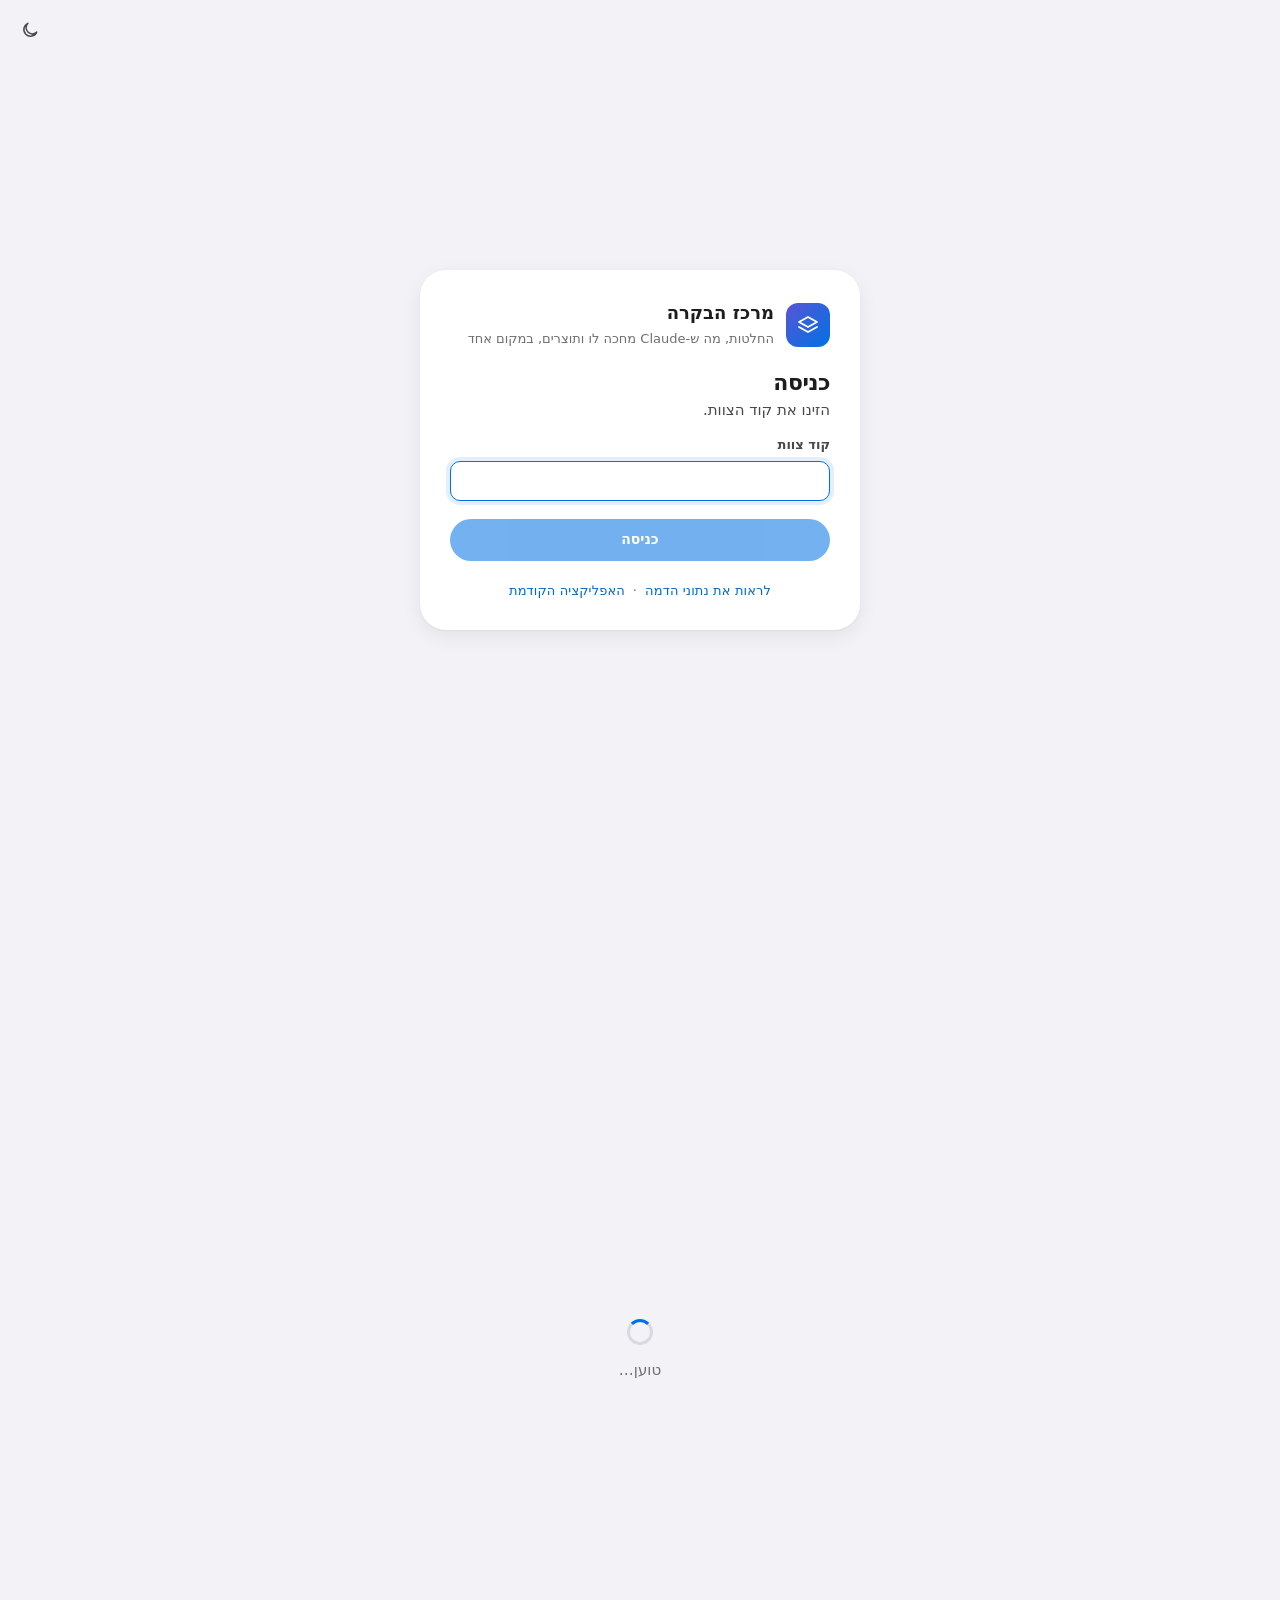
==== commit 623902cf: "Control center becomes the home page, with its own sign-in and a light/dark switch The site's root n" ====
--- a/index.html
+++ b/index.html
@@ -8,6 +8,12 @@
   <meta name="theme-color" content="#f2f2f7" media="(prefers-color-scheme: light)" />
   <meta name="theme-color" content="#000000" media="(prefers-color-scheme: dark)" />
   <meta name="color-scheme" content="light dark" />
+  <script>
+    // The control center is the site's home. The app is still here: any link into it carries a #/ route, and ?classic
+    // or ?mock open it as well.
+    if (!location.hash && !/[?&](classic|mock)\b/.test(location.search)) location.replace('/next/');
+  </script>
+  <script src="/app/theme.js"></script>
   <link rel="manifest" href="/manifest.webmanifest" />
   <link rel="icon" href="/icons/icon.svg" type="image/svg+xml" />
   <link rel="icon" href="/icons/icon-192.png" sizes="192x192" type="image/png" />
--- a/app/styles.css
+++ b/app/styles.css
@@ -60,55 +60,53 @@
   --tab-h: 62px;
   color-scheme: light;
 }
-@media (prefers-color-scheme: dark) {
-  :root {
-    --bg: #000000;
-    --surface: #1c1c1e;
-    --surface-2: #2c2c2e;
-    --well: #121214;
-    --fill: rgba(118, 118, 128, 0.24);
-    --fill-2: rgba(118, 118, 128, 0.36);
-    --hover: rgba(118, 118, 128, 0.18);
-    --press: rgba(118, 118, 128, 0.32);
-    --line: rgba(84, 84, 88, 0.4);
-    --line-strong: rgba(84, 84, 88, 0.7);
-    --sep: rgba(84, 84, 88, 0.6);
-    --fg: #f5f5f7;
-    --fg-2: #d1d1d6;
-    --fg-3: #98989d;
-    --accent: #0a84ff;
-    --accent-2: #4da3ff;
-    --accent-soft: rgba(10, 132, 255, 0.2);
-    --on-accent: #ffffff;
-    --thumb: #636366;
-    --s-todo: #98989d;
-    --s-progress: #ff9f0a;
-    --s-waiting: #bf5af2;
-    --s-blocked: #ff453a;
-    --s-done: #30d158;
-    --p-high: #ff453a;
-    --p-medium: #ff9f0a;
-    --p-low: #636366;
-    --h-on: #30d158;
-    --h-risk: #ff9f0a;
-    --h-off: #ff453a;
-    --bad: #ff6961;
-    --bad-bg: rgba(255, 69, 58, 0.2);
-    --warn: #ffb340;
-    --warn-bg: rgba(255, 159, 10, 0.18);
-    --ok: #30d158;
-    --ok-bg: rgba(48, 209, 88, 0.16);
-    --wait-bg: rgba(191, 90, 242, 0.2);
-    --ink: 100%;
-    --glass: rgba(36, 36, 38, 0.7);
-    --glass-thick: rgba(44, 44, 46, 0.9);
-    --glass-edge: rgba(255, 255, 255, 0.1);
-    --scrim-color: rgba(0, 0, 0, 0.5);
-    --shadow-sm: 0 1px 2px rgba(0, 0, 0, 0.5);
-    --shadow: 0 1px 2px rgba(0, 0, 0, 0.5), 0 8px 24px rgba(0, 0, 0, 0.4);
-    --shadow-lg: 0 18px 56px rgba(0, 0, 0, 0.6), 0 0 0 0.5px rgba(255, 255, 255, 0.1);
-    color-scheme: dark;
-  }
+:root[data-theme="dark"] {
+  --bg: #000000;
+  --surface: #1c1c1e;
+  --surface-2: #2c2c2e;
+  --well: #121214;
+  --fill: rgba(118, 118, 128, 0.24);
+  --fill-2: rgba(118, 118, 128, 0.36);
+  --hover: rgba(118, 118, 128, 0.18);
+  --press: rgba(118, 118, 128, 0.32);
+  --line: rgba(84, 84, 88, 0.4);
+  --line-strong: rgba(84, 84, 88, 0.7);
+  --sep: rgba(84, 84, 88, 0.6);
+  --fg: #f5f5f7;
+  --fg-2: #d1d1d6;
+  --fg-3: #98989d;
+  --accent: #0a84ff;
+  --accent-2: #4da3ff;
+  --accent-soft: rgba(10, 132, 255, 0.2);
+  --on-accent: #ffffff;
+  --thumb: #636366;
+  --s-todo: #98989d;
+  --s-progress: #ff9f0a;
+  --s-waiting: #bf5af2;
+  --s-blocked: #ff453a;
+  --s-done: #30d158;
+  --p-high: #ff453a;
+  --p-medium: #ff9f0a;
+  --p-low: #636366;
+  --h-on: #30d158;
+  --h-risk: #ff9f0a;
+  --h-off: #ff453a;
+  --bad: #ff6961;
+  --bad-bg: rgba(255, 69, 58, 0.2);
+  --warn: #ffb340;
+  --warn-bg: rgba(255, 159, 10, 0.18);
+  --ok: #30d158;
+  --ok-bg: rgba(48, 209, 88, 0.16);
+  --wait-bg: rgba(191, 90, 242, 0.2);
+  --ink: 100%;
+  --glass: rgba(36, 36, 38, 0.7);
+  --glass-thick: rgba(44, 44, 46, 0.9);
+  --glass-edge: rgba(255, 255, 255, 0.1);
+  --scrim-color: rgba(0, 0, 0, 0.5);
+  --shadow-sm: 0 1px 2px rgba(0, 0, 0, 0.5);
+  --shadow: 0 1px 2px rgba(0, 0, 0, 0.5), 0 8px 24px rgba(0, 0, 0, 0.4);
+  --shadow-lg: 0 18px 56px rgba(0, 0, 0, 0.6), 0 0 0 0.5px rgba(255, 255, 255, 0.1);
+  color-scheme: dark;
 }
 
 * { box-sizing: border-box; }
@@ -731,8 +729,8 @@
   --claude-soft: rgba(88, 86, 214, 0.1);
   --gate: #c93400;
 }
-@media (prefers-color-scheme: dark) {
-  :root { --s-review: #40c8e0; --claude: #7d7aff; --claude-soft: rgba(94, 92, 230, 0.2); --gate: #ff9f0a; }
+:root[data-theme="dark"] {
+  --s-review: #40c8e0; --claude: #7d7aff; --claude-soft: rgba(94, 92, 230, 0.2); --gate: #ff9f0a;
 }
 
 /* shared bits */
@@ -1152,16 +1150,16 @@
 
 /* Less transparency: the glass turns solid. */
 @media (prefers-reduced-transparency: reduce) {
-  :root { --glass: var(--surface); --glass-thick: var(--surface); }
+  :root, :root[data-theme="dark"] { --glass: var(--surface); --glass-thick: var(--surface); }
   .topbar, .tabbar, .menu, .toast { -webkit-backdrop-filter: none !important; backdrop-filter: none !important; }
 }
 /* More contrast: near-solid surfaces with defined edges, darker secondary text. */
 @media (prefers-contrast: more) {
-  :root { --line: rgba(60, 60, 67, 0.4); --line-strong: rgba(60, 60, 67, 0.75); --sep: rgba(60, 60, 67, 0.6); --fg-2: #3a3a3c; --fg-3: #4f4f54;
+  :root, :root[data-theme="dark"] { --line: rgba(60, 60, 67, 0.4); --line-strong: rgba(60, 60, 67, 0.75); --sep: rgba(60, 60, 67, 0.6); --fg-2: #3a3a3c; --fg-3: #4f4f54;
     --fill: rgba(118, 118, 128, 0.22); --glass: var(--surface); --glass-thick: var(--surface); --ink: 45%; }
   .card, .kpi, .pcard, .bcard, .dcard, .dc, .qcard, .wpart, .rows, .tbl, .rise, .plines, .modal, .drawer, .menu, .toast, .tabbar, .sidebar, .kcard,
   .proj-facts, .col, .kcol, .btn, .input, .seg { box-shadow: 0 0 0 1px var(--line-strong); }
 }
-@media (prefers-contrast: more) and (prefers-color-scheme: dark) {
-  :root { --line: rgba(120, 120, 128, 0.8); --line-strong: rgba(170, 170, 176, 0.85); --sep: rgba(140, 140, 148, 0.9); --fg-2: #e5e5ea; --fg-3: #c7c7cc; }
-}
+@media (prefers-contrast: more) {
+  :root[data-theme="dark"] { --line: rgba(120, 120, 128, 0.8); --line-strong: rgba(170, 170, 176, 0.85); --sep: rgba(140, 140, 148, 0.9); --fg-2: #e5e5ea; --fg-3: #c7c7cc; }
+}
